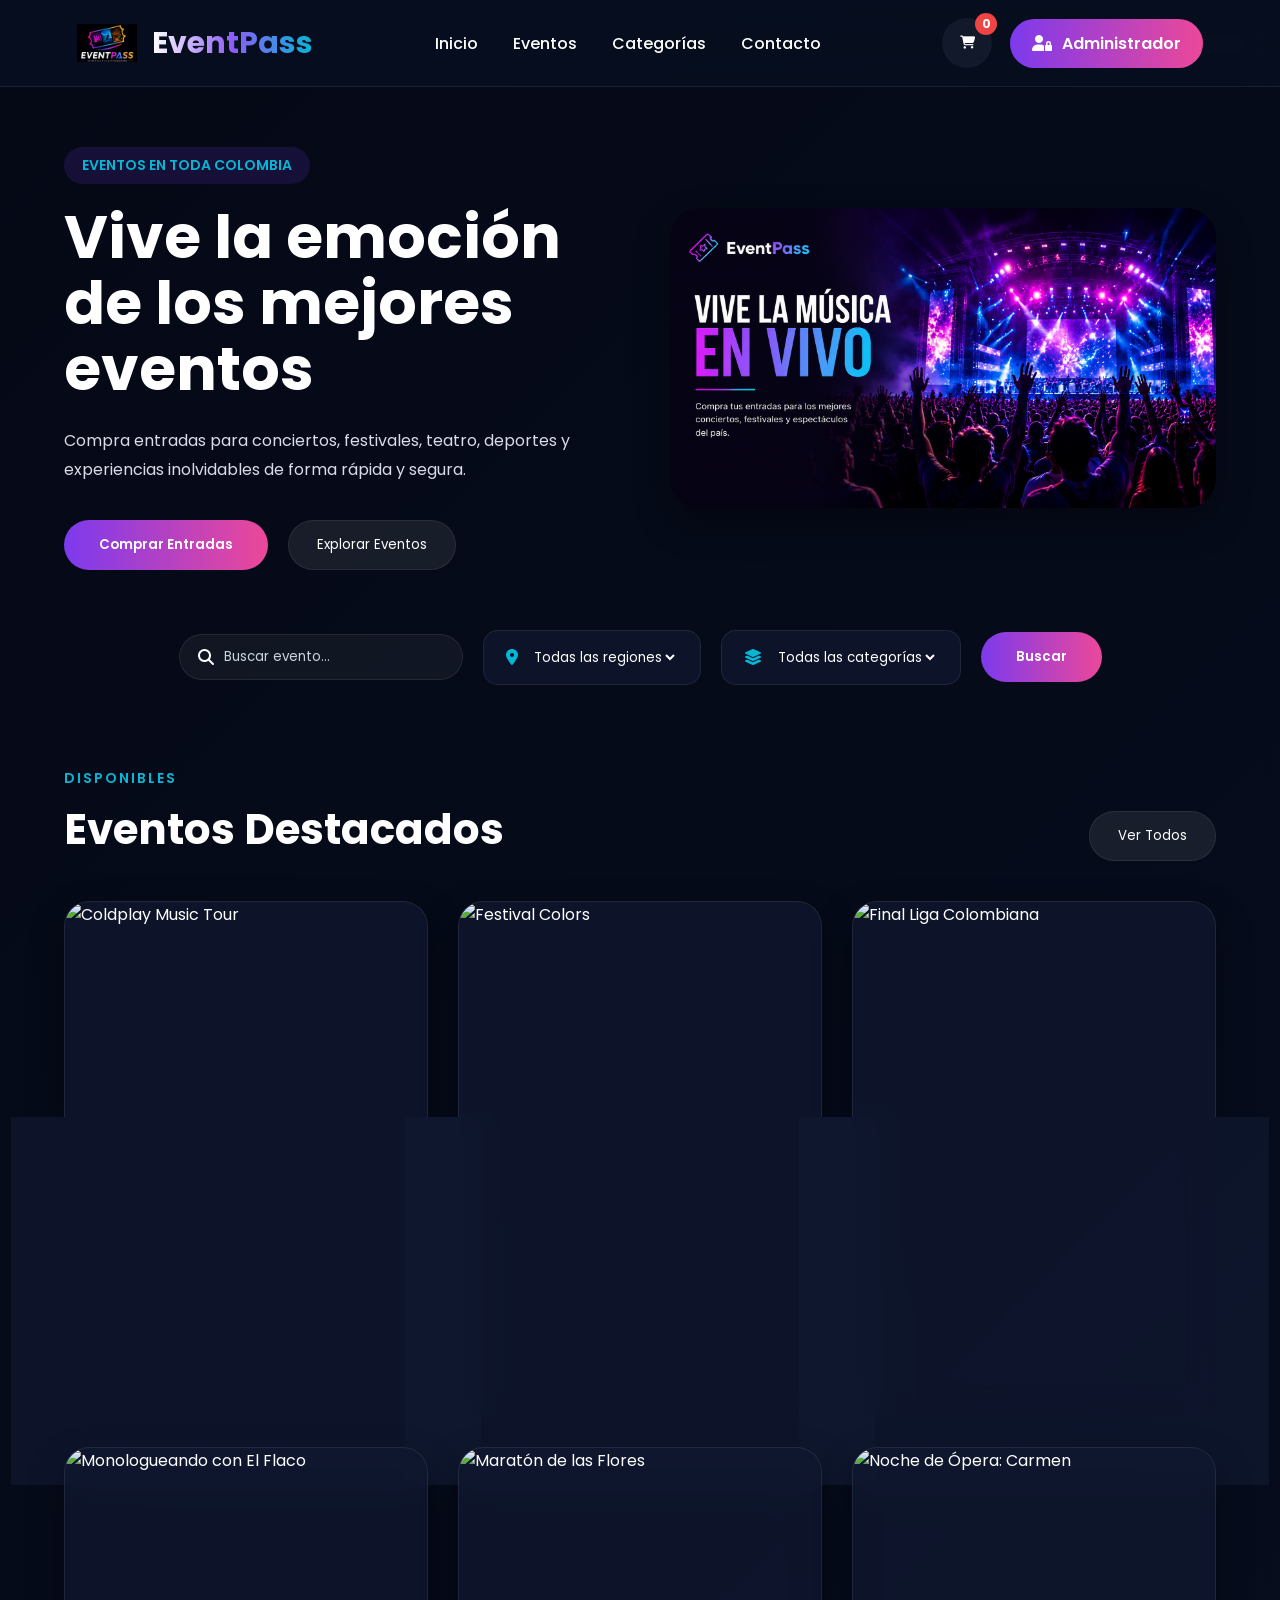
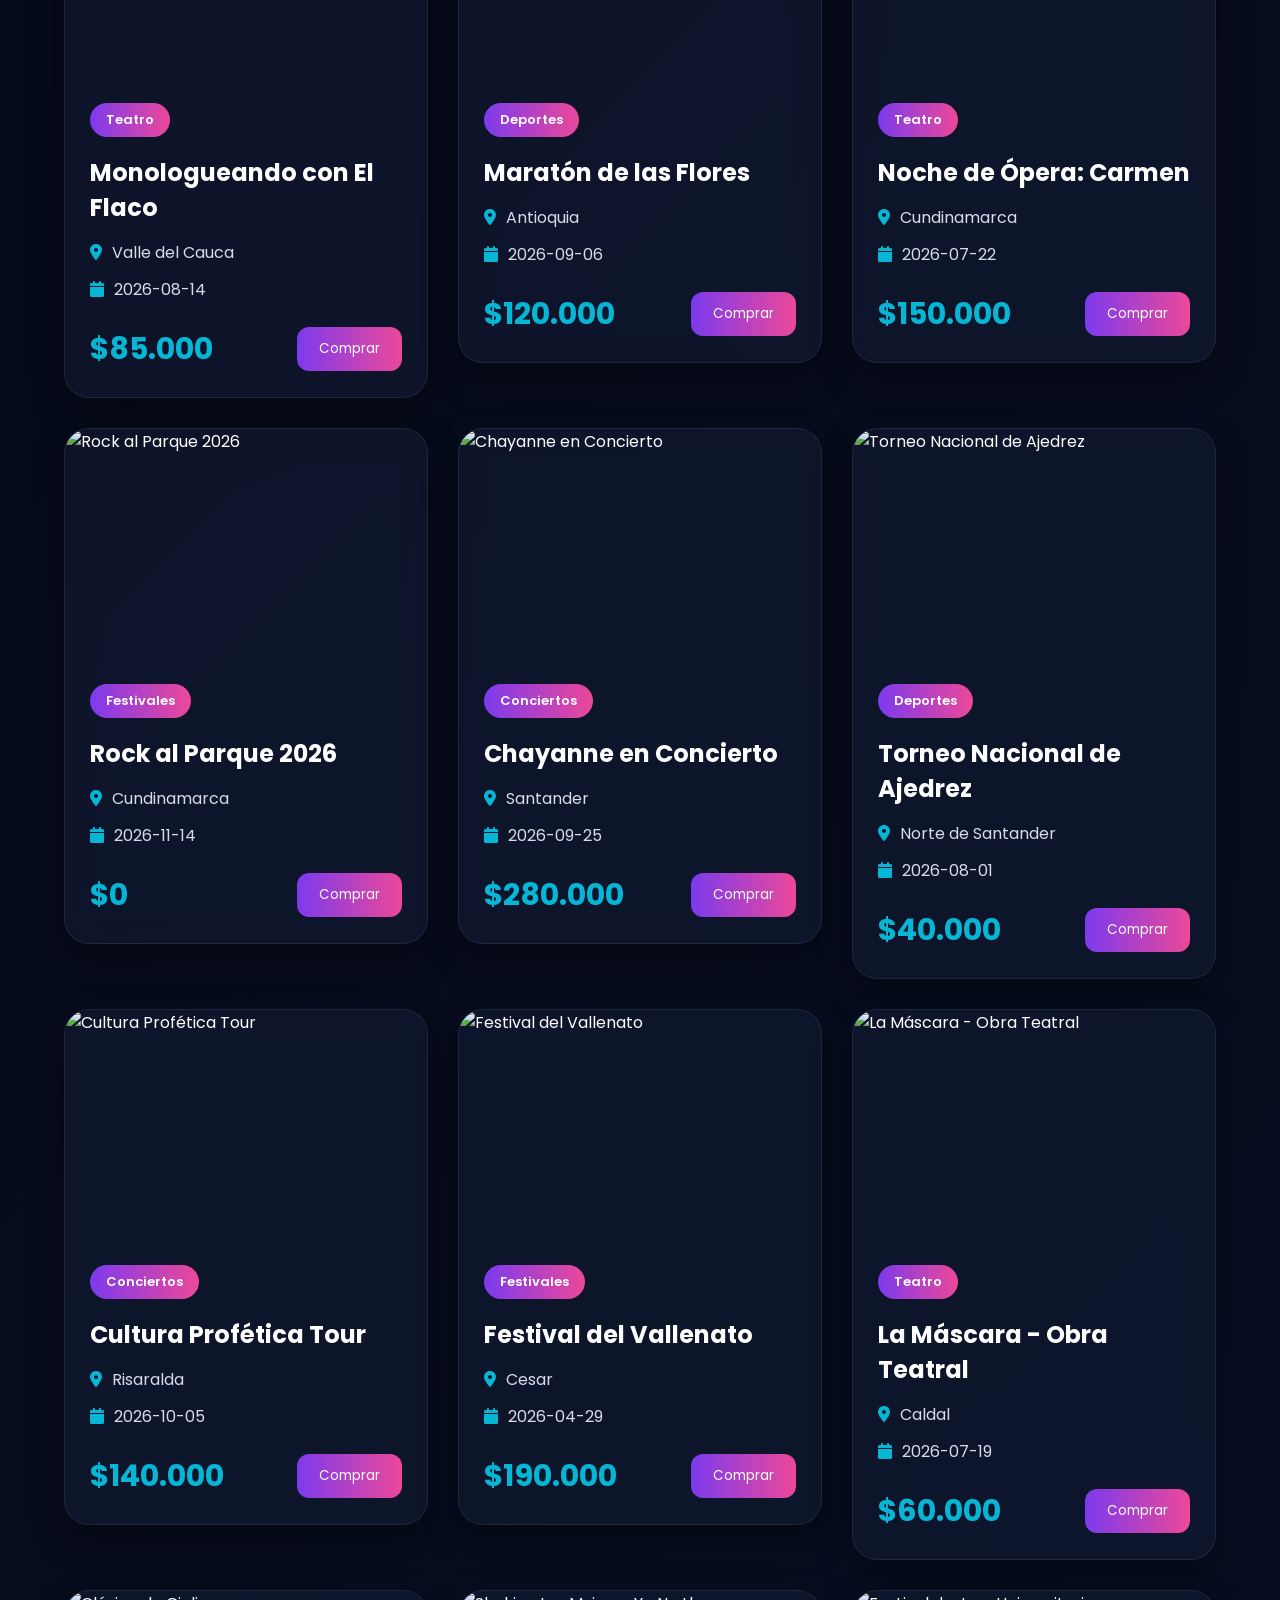
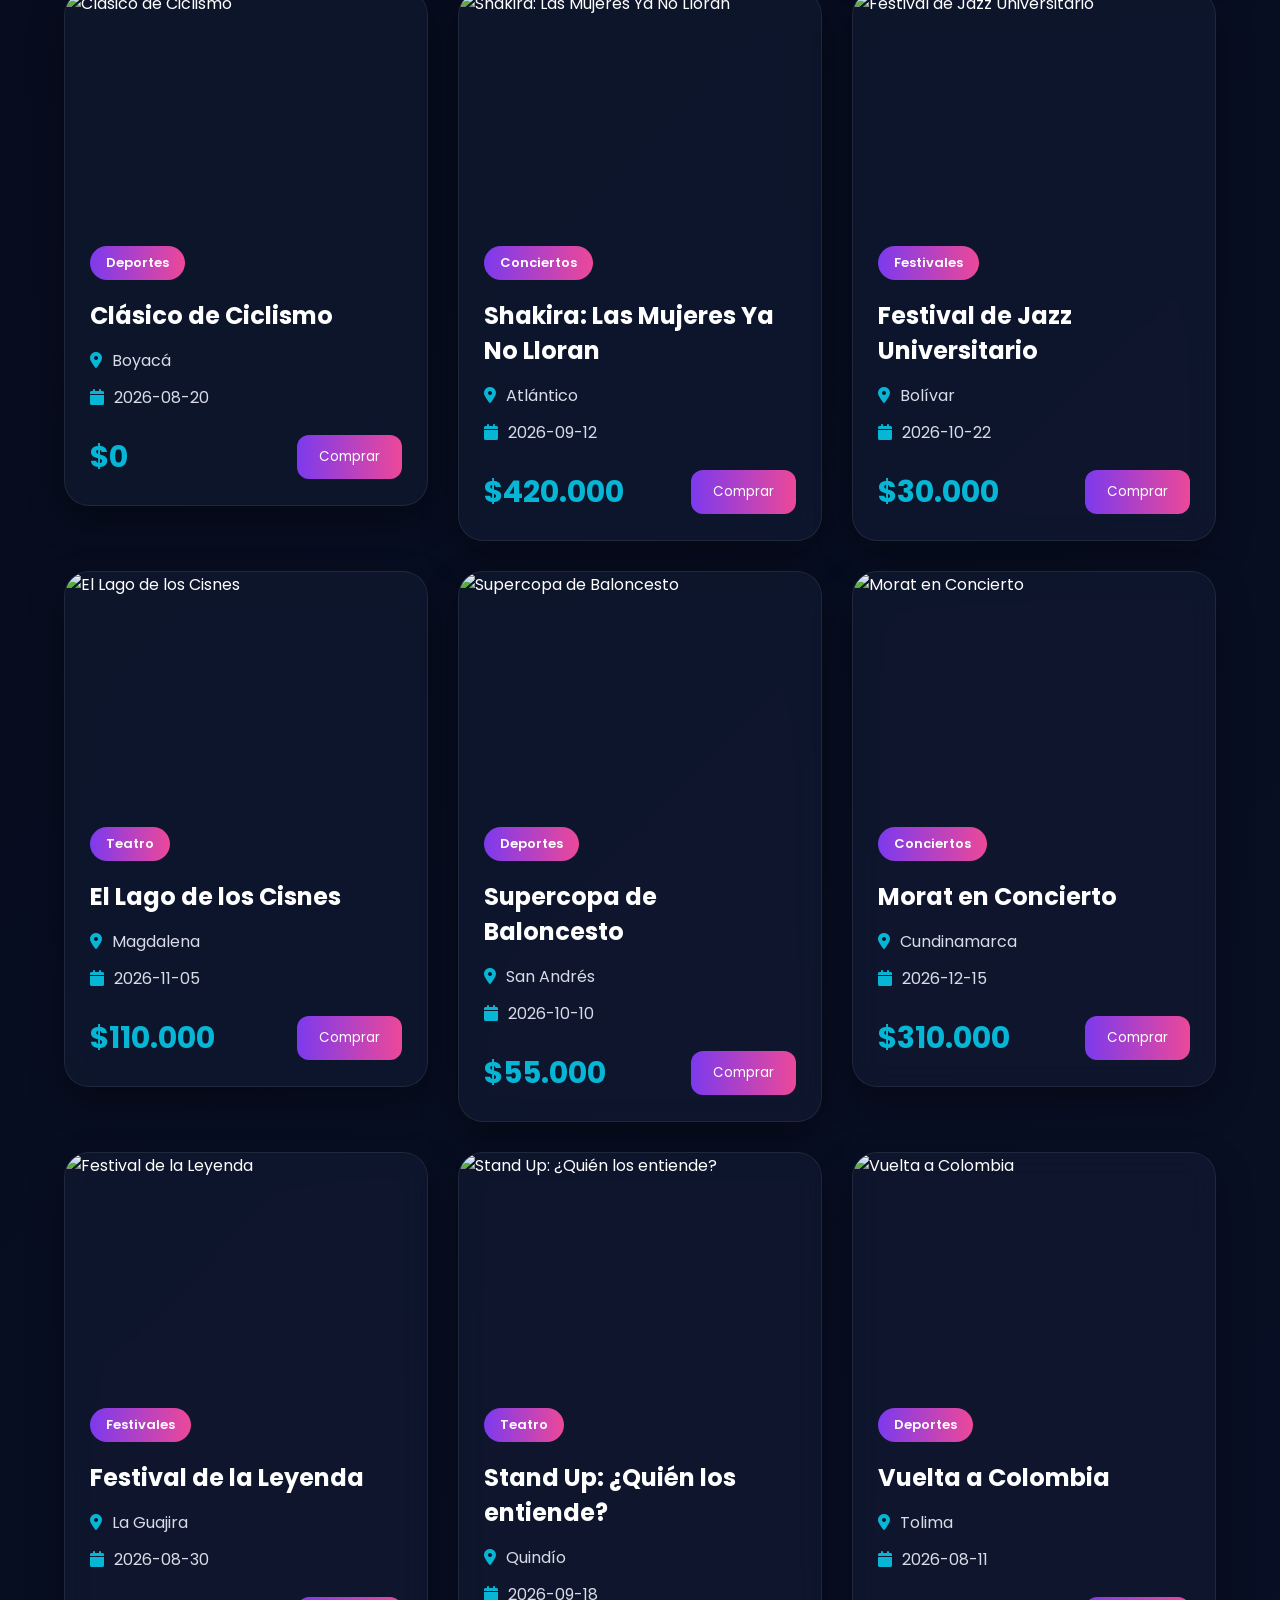
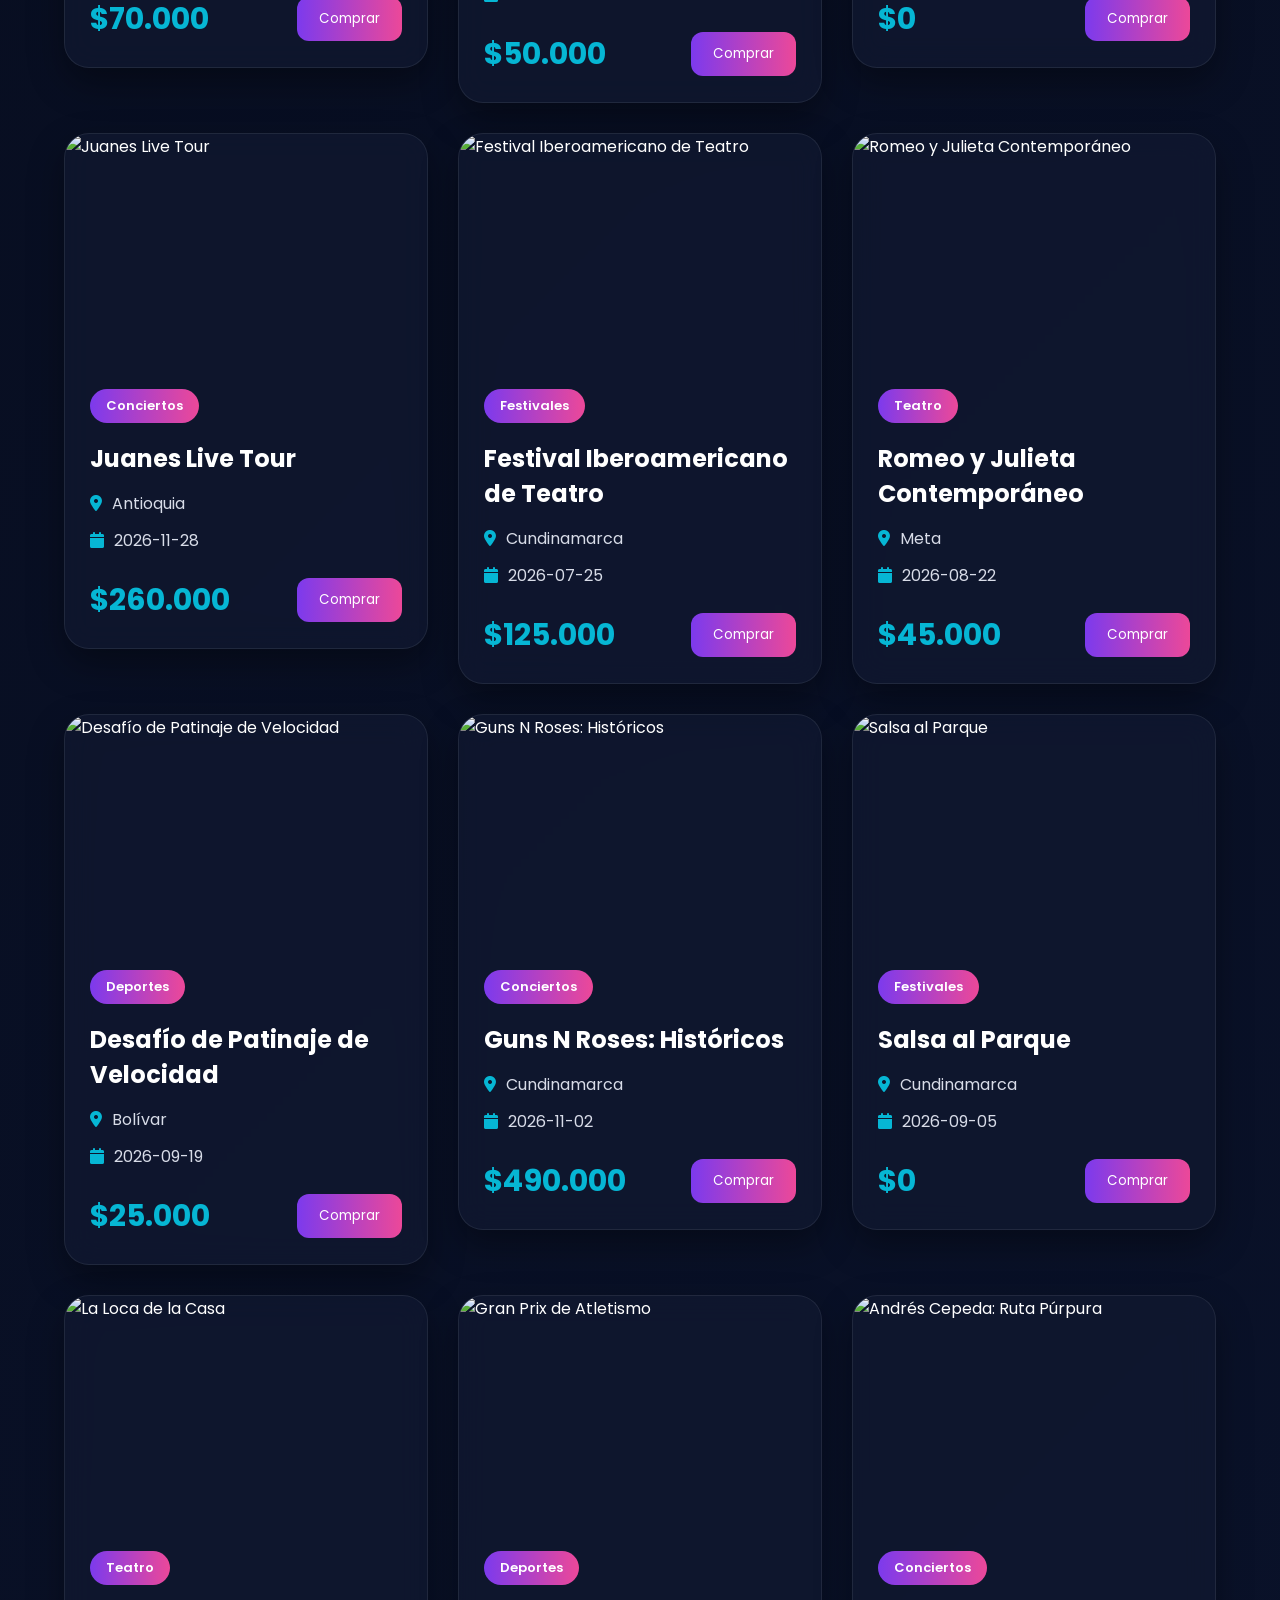
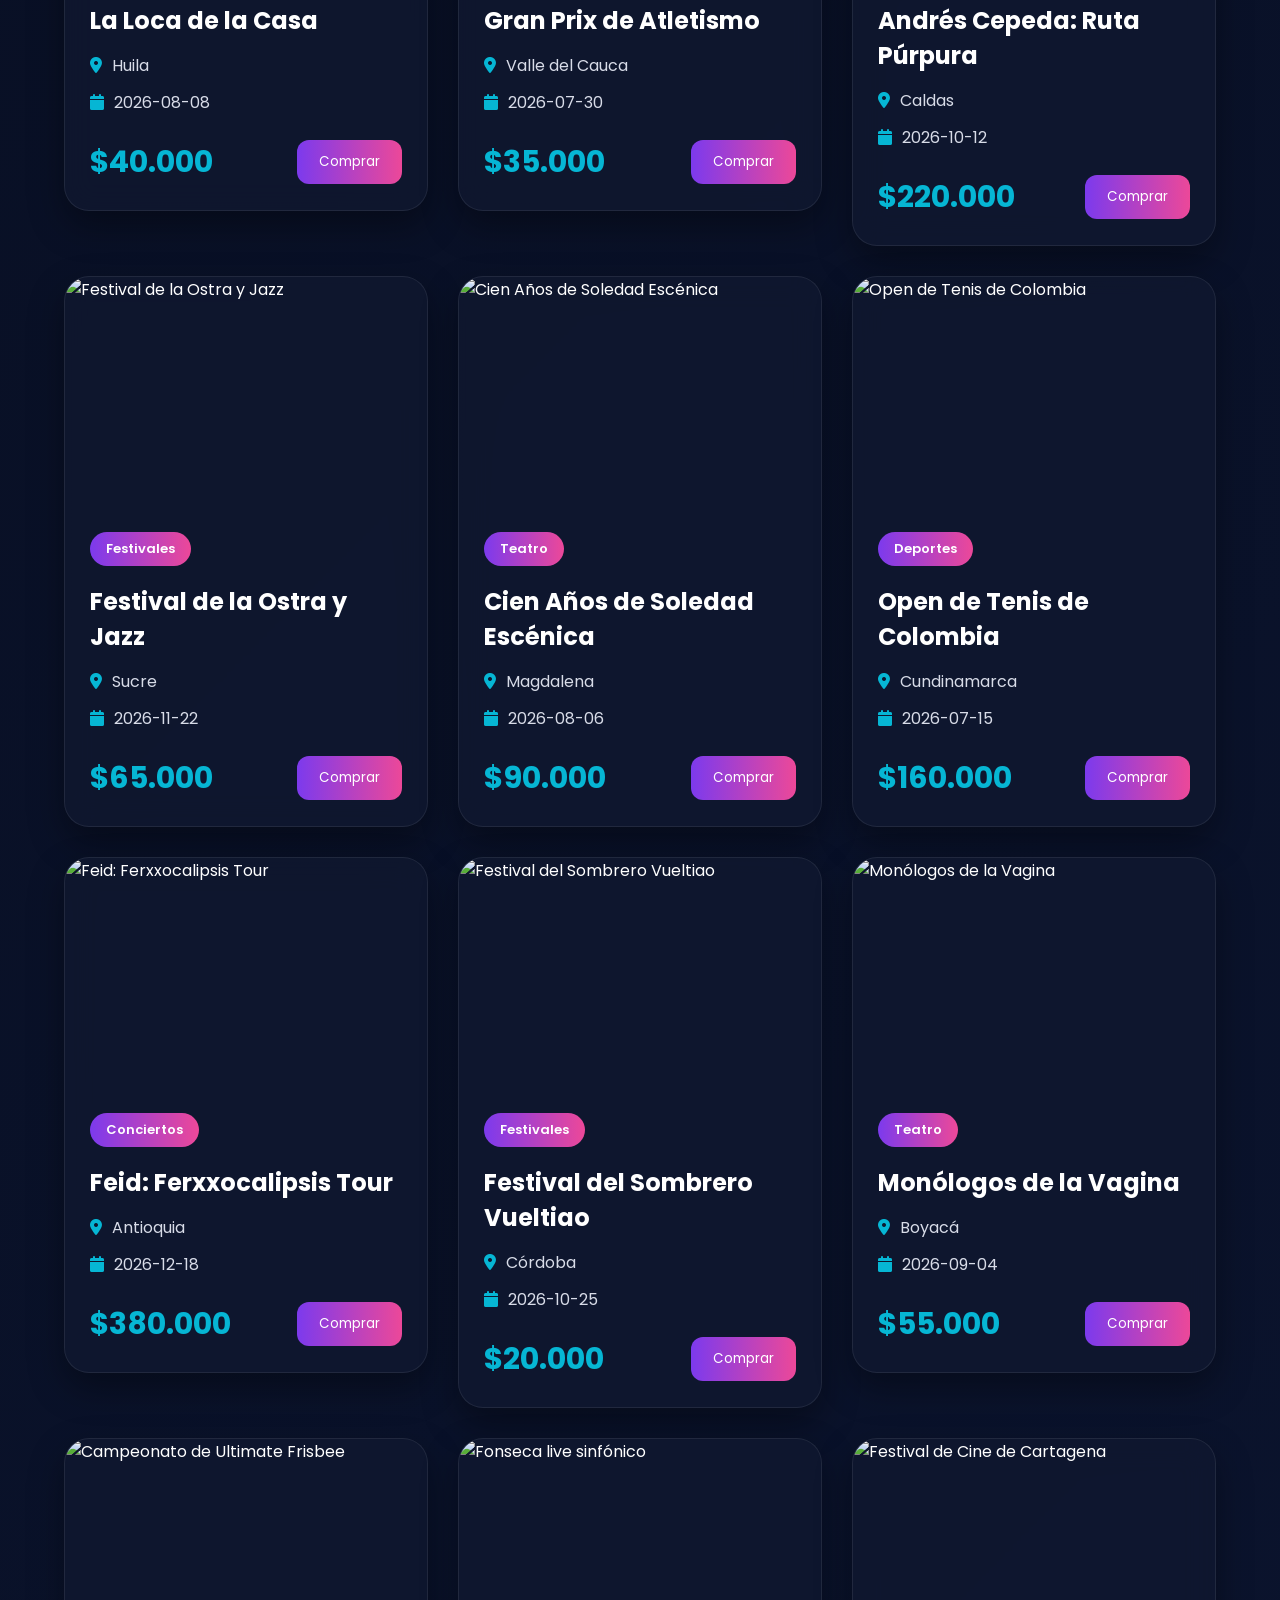
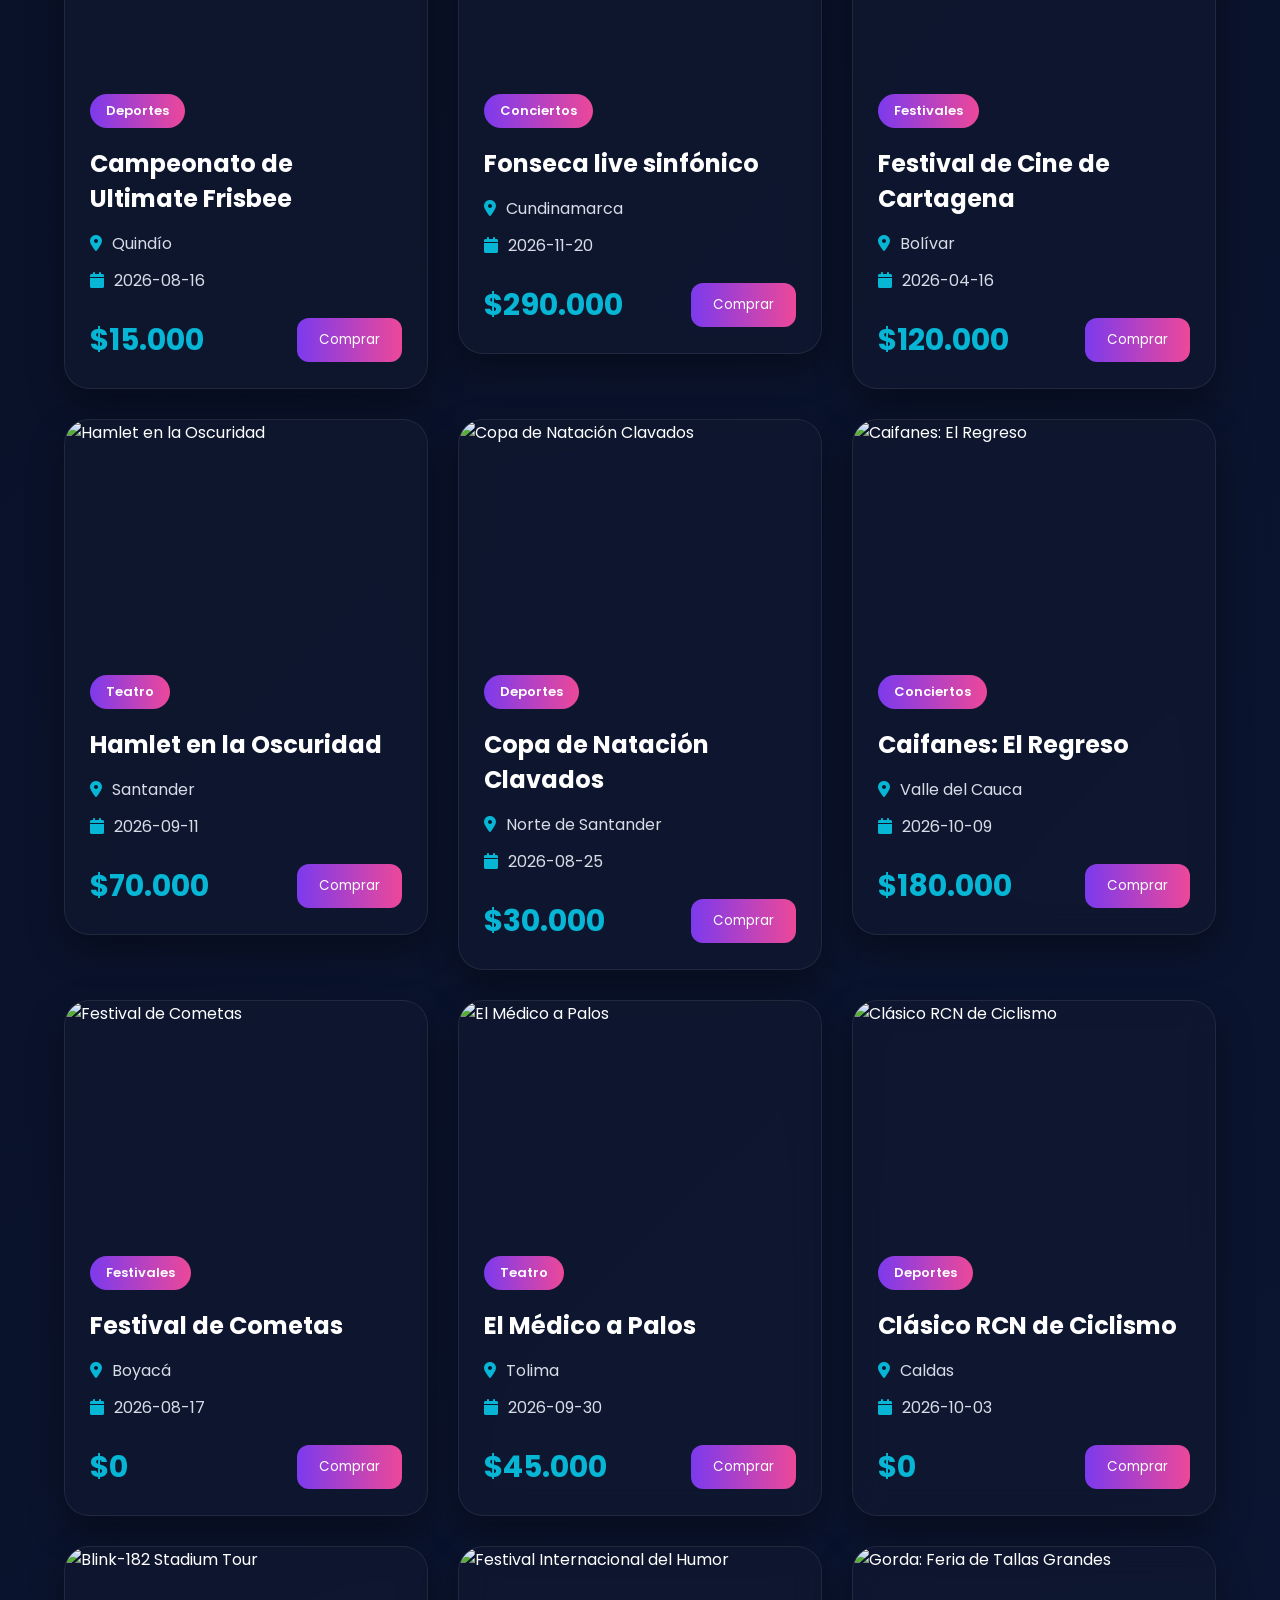
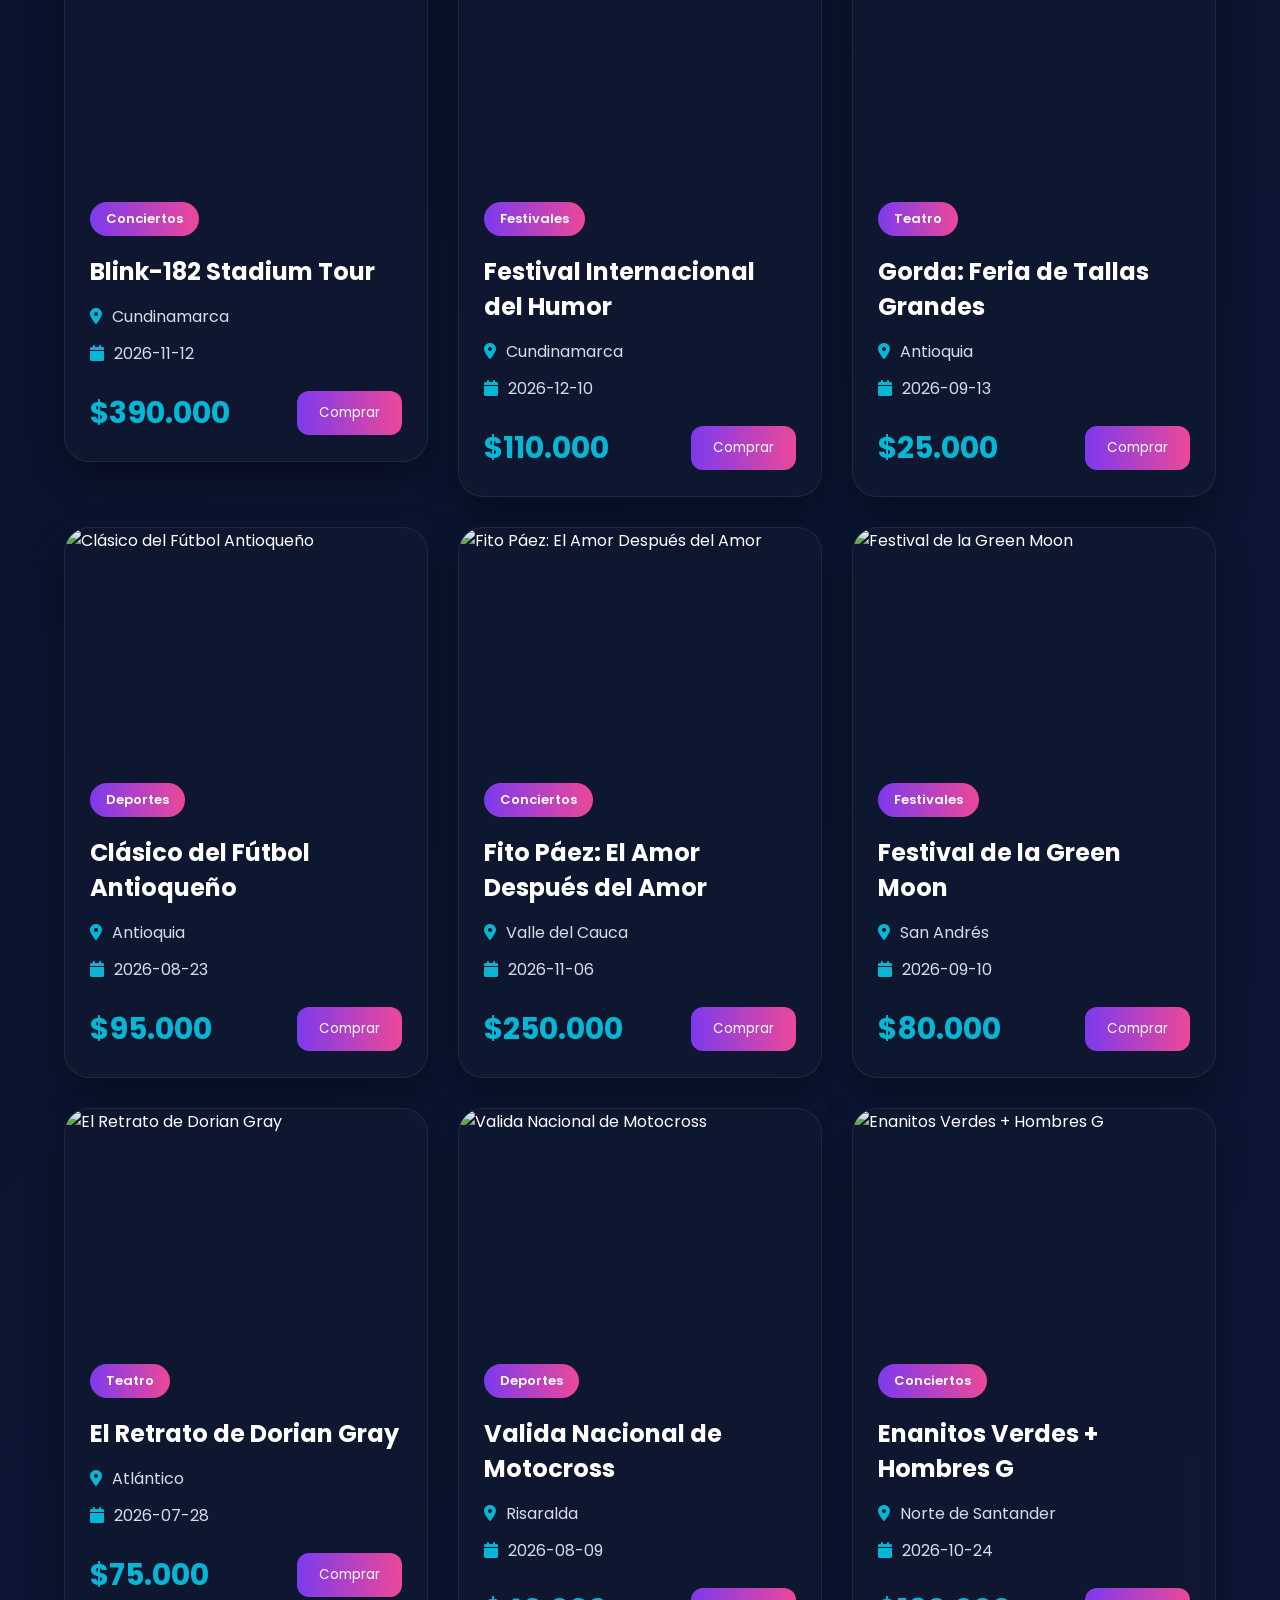
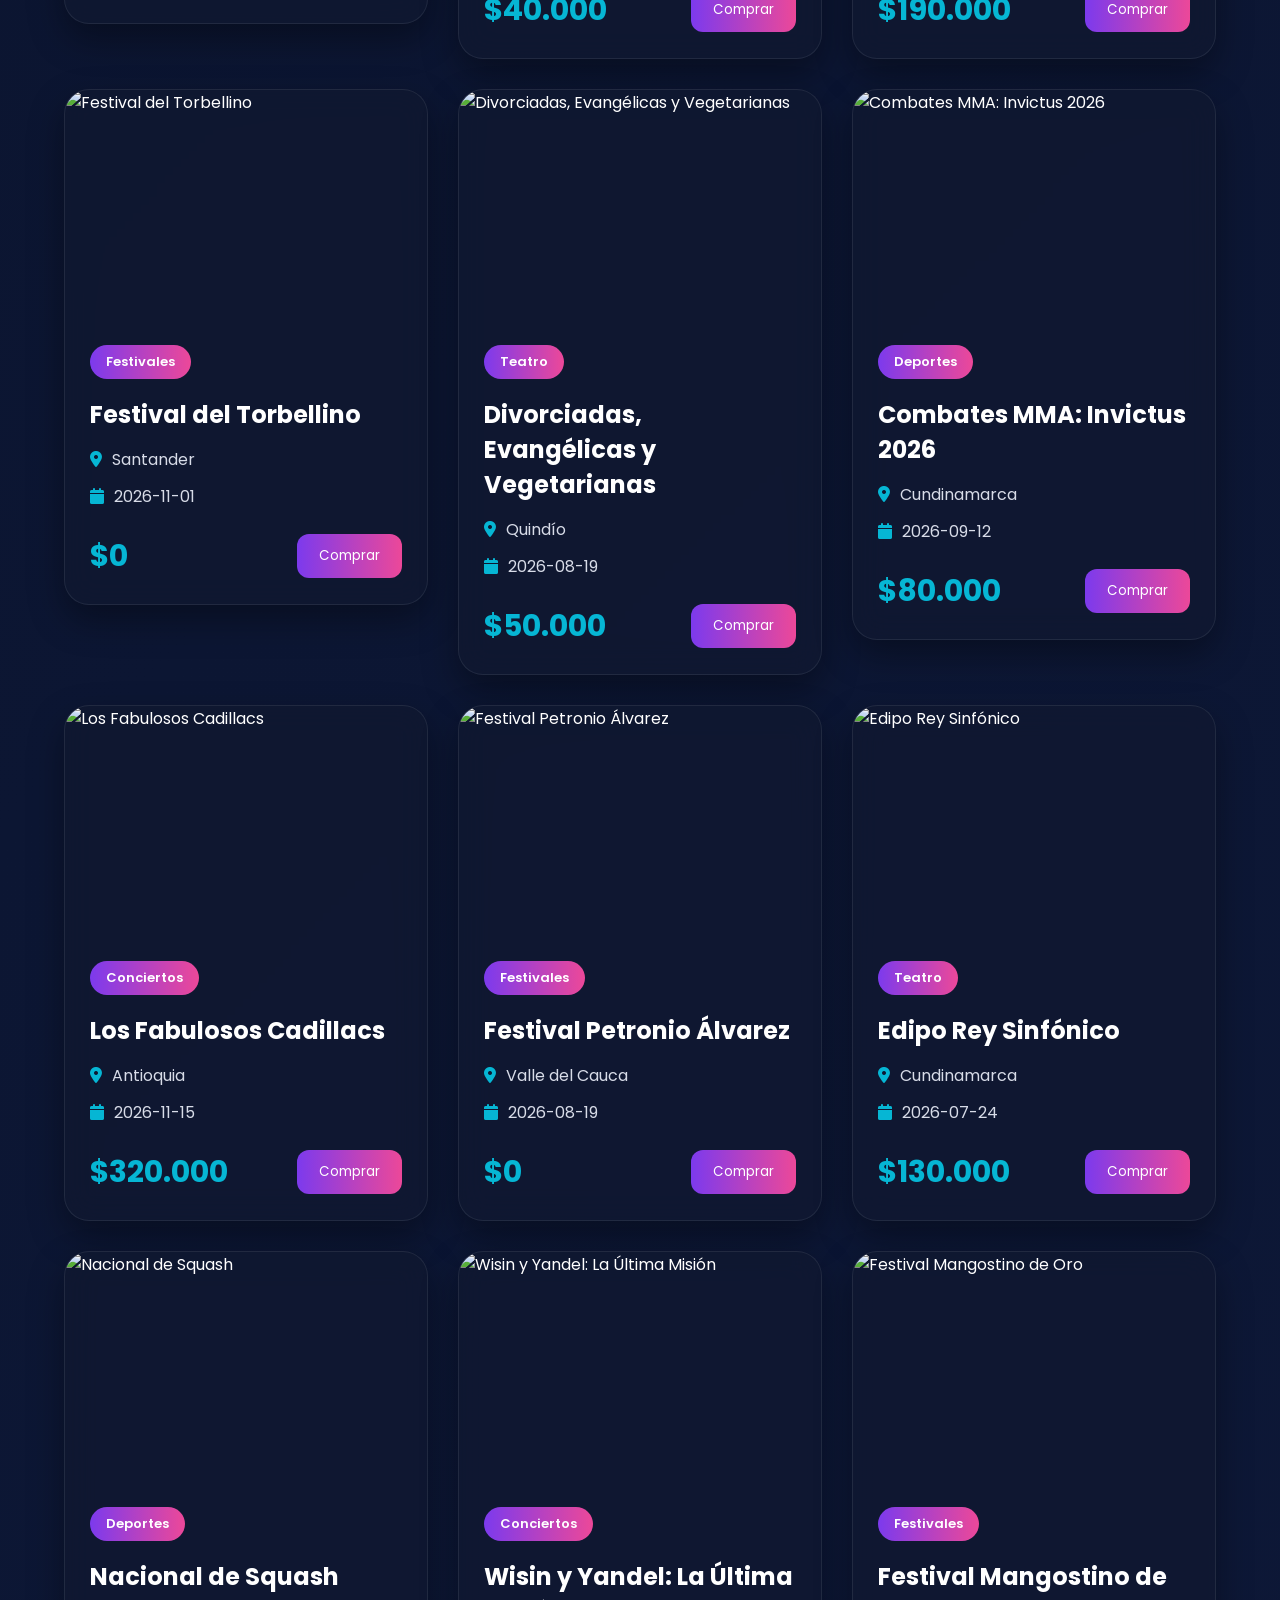
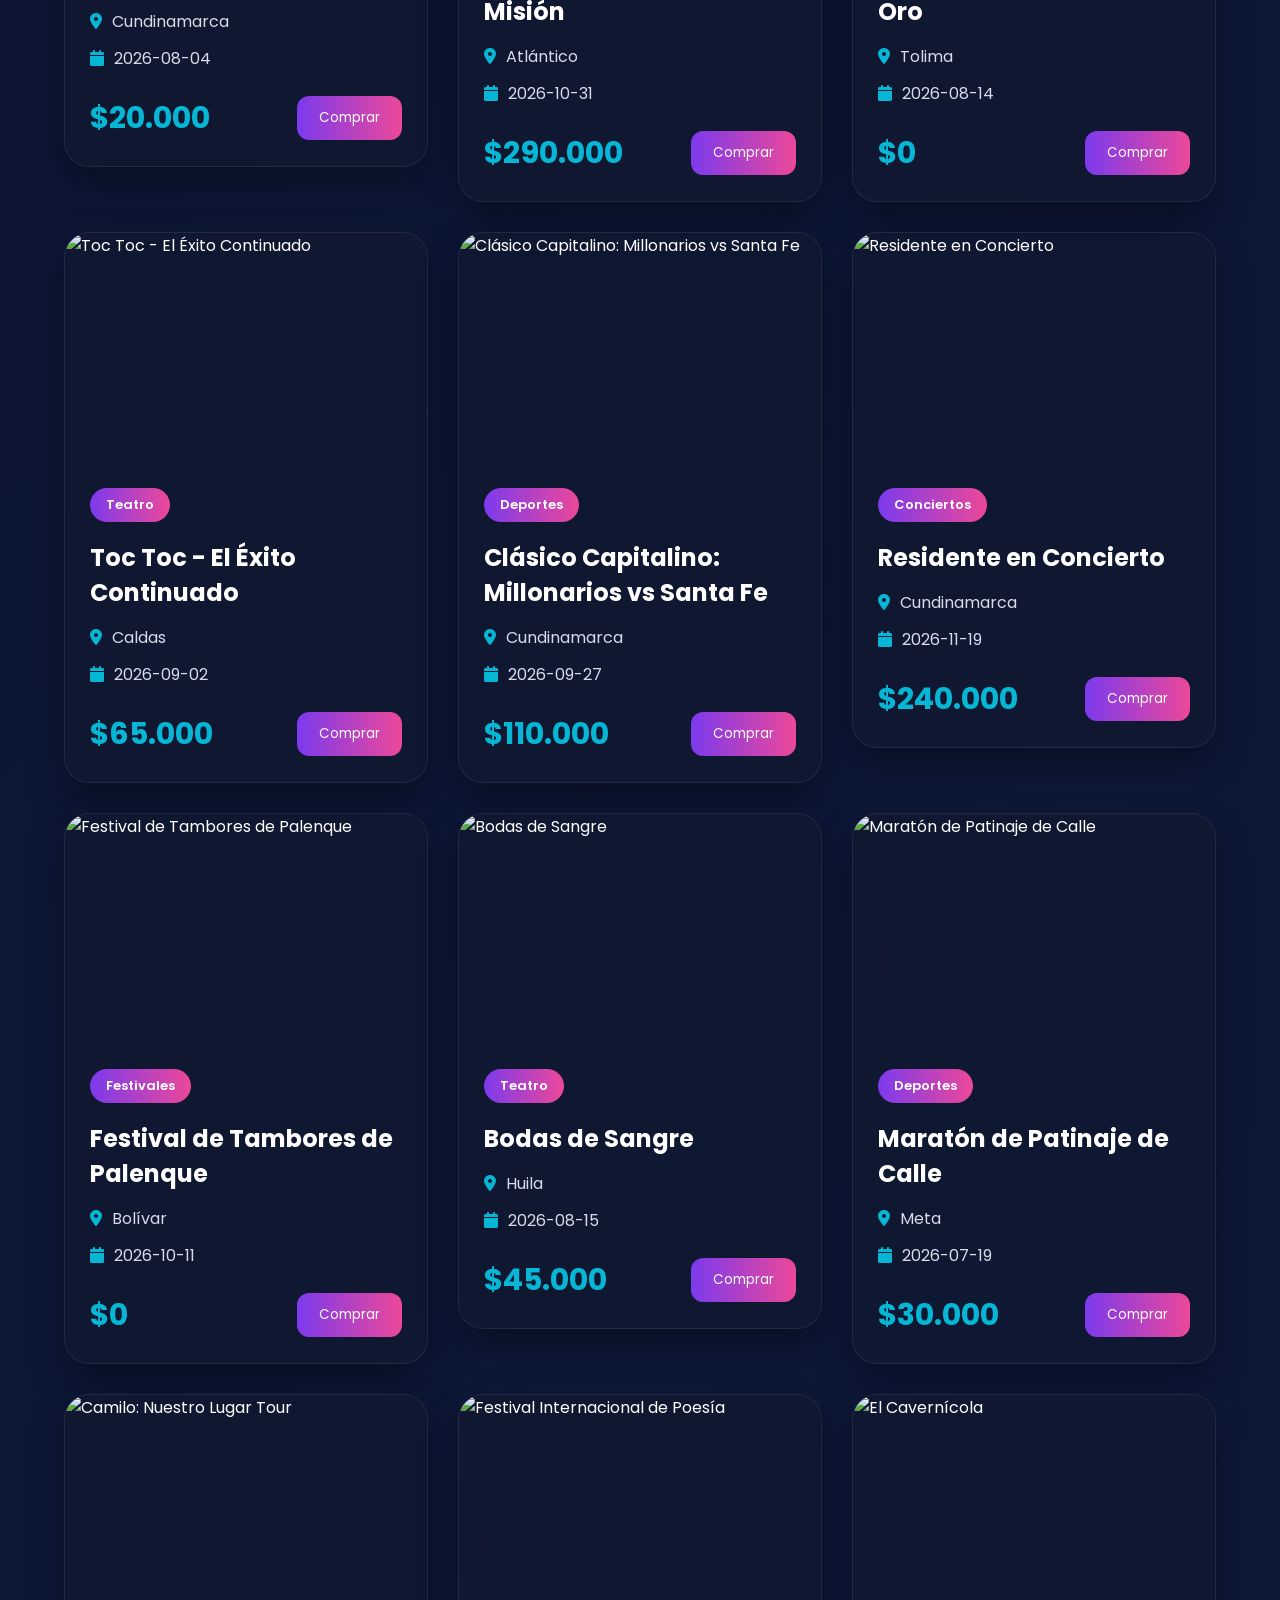
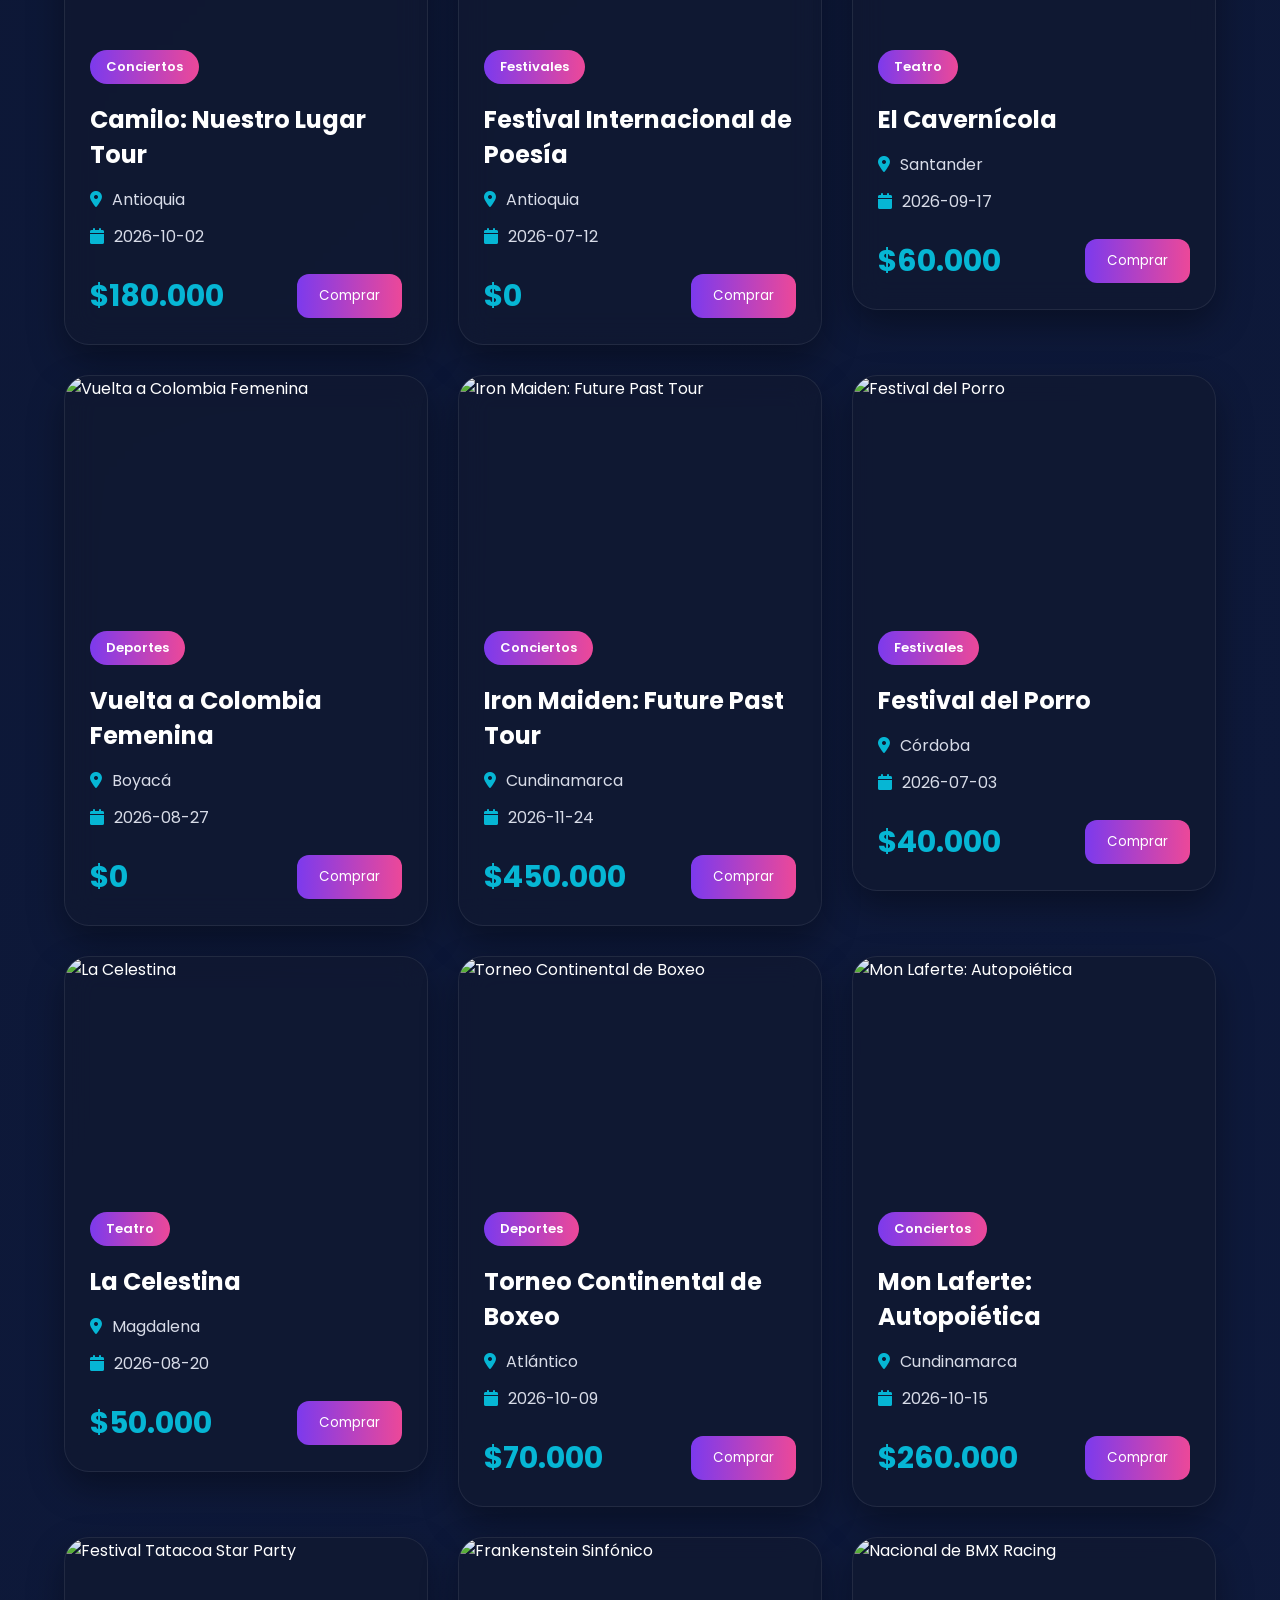
==== index.html @ c1fd0d5e "js casi toso" ====
<!DOCTYPE html>
<html lang="es">

<head>

    <meta charset="UTF-8">

    <meta name="viewport" content="width=device-width, initial-scale=1.0">

    <title>EventPass | Compra tus entradas</title>

    <link rel="stylesheet" href="css/styles.css">
    <link rel="stylesheet" href="css/responsive.css">

    <link rel="preconnect" href="https://fonts.googleapis.com">

    <link rel="preconnect" href="https://fonts.gstatic.com" crossorigin>

    <link href="https://fonts.googleapis.com/css2?family=Poppins:wght@300;400;500;600;700;800&display=swap"
        rel="stylesheet">

    <link rel="stylesheet" href="https://cdnjs.cloudflare.com/ajax/libs/font-awesome/6.6.0/css/all.min.css">

</head>

<body>

    <!--================ HEADER ================-->

    <header class="header">

        <div class="logo">

            <img src="assets/img/logol.png" alt="EventPass">

            <h2>EventPass</h2>

        </div>

        <nav class="menu">

            <a href="#">Inicio</a>

            <a href="#eventos">Eventos</a>

            <a href="#categorias">Categorías</a>

            <a href="#contacto">Contacto</a>

        </nav>

        <div class="acciones">

            <button class="btnCarrito" id="abrirCarrito">

                <i class="fa-solid fa-cart-shopping"></i>

                <span id="contadorCarrito">

                    0

                </span>

            </button>

            <a href="html/iniciar.html" class="btnLogin">

                <i class="fa-solid fa-user-lock"></i>

                Administrador

            </a>

        </div>

    </header>

    <!--================ HERO ================-->

    <section class="hero">

        <div class="heroContenido">

            <span class="etiqueta">

                EVENTOS EN TODA COLOMBIA

            </span>

            <h1>

                Vive la emoción de los mejores eventos

            </h1>

            <p>

                Compra entradas para conciertos,
                festivales, teatro, deportes y experiencias
                inolvidables de forma rápida y segura.

            </p>

            <div class="heroBotones">

                <button class="btnPrincipal">

                    Comprar Entradas

                </button>

                <button class="btnSecundario">

                    Explorar Eventos

                </button>

            </div>

        </div>

        <div class="heroImagen">

            <img src="assets/img/banner.png" alt="Banner">

        </div>

    </section>


    <!--================ CATEGORÍAS ================-->

    <section class="filtros">

        <!-- Buscador -->

        <div class="buscador">

            <i class="fa-solid fa-magnifying-glass"></i>

            <input type="text" id="buscarEvento" placeholder="Buscar evento...">

        </div>

        <!-- Ciudad -->

        <div class="filtro">

            <i class="fa-solid fa-location-dot"></i>

            <select id="filtroCiudad">

                <option value="">Todas las ciudades</option>

                
            </select>

        </div>

        <!-- Categoría -->

        <div class="filtro">

            <i class="fa-solid fa-layer-group"></i>

            <select id="filtroCategoria">

                <option value="">Todas las categorías</option>

                <option>Conciertos</option>

                <option>Festivales</option>

                <option>Teatro</option>

                <option>Deportes</option>

            </select>

        </div>

        <!-- Botón -->

        <button class="btnPrincipal">

            Buscar

        </button>

    </section>

    <!--================ EVENTOS ================-->

    <section class="seccion" id="eventos">

        <div class="tituloSeccion">

            <div>

                <span>

                    DISPONIBLES

                </span>

                <h2>

                    Eventos Destacados

                </h2>

            </div>

            <button class="btnSecundario">

                Ver Todos

            </button>

        </div>

        <div class="gridEventos" id="contenedorEventos">

           
        </div>

    </section>

    <!--================ BANNER PROMOCIONAL ================-->

    <section class="promo">

        <div class="promoContenido">

            <span>

                EVENTO DESTACADO

            </span>

            <h2>

                Festival Internacional de Música 2026

            </h2>

            <p>

                Vive una experiencia única con artistas nacionales e internacionales.
                Compra ahora y aprovecha los mejores precios.

            </p>

            <button class="btnPrincipal">

                Comprar Ahora

            </button>

        </div>

        <div class="promoImagen">

            <img src="assets/img/promo.png" alt="Festival">

        </div>

    </section>



    <section class="seccion" id="categorias">

        <div class="tituloSeccion">

            <span>

                EXPLORA

            </span>

            <h2>

                Categorías Populares

            </h2>

            <p>

                Encuentra el evento perfecto para ti.

            </p>

        </div>

        <div class="categorias">

            <article class="categoria">

                <i class="fa-solid fa-music"></i>

                <h3>Conciertos</h3>



            </article>

            <article class="categoria">

                <i class="fa-solid fa-futbol"></i>

                <h3>Deportes</h3>



            </article>


            <article class="categoria">

                <i class="fa-solid fa-champagne-glasses"></i>

                <h3>Festivales</h3>



            </article>

        </div>

    </section>



    <!--================ CARRITO DE COMPRAS ================-->

    <div class="modal oculto" id="modalCarrito">

        <div class="modalContenido carrito">

            <div class="modalHeader">

                <h2>

                    <i class="fa-solid fa-cart-shopping"></i>

                    Carrito de Compras

                </h2>

                <button id="cerrarCarrito">

                    <i class="fa-solid fa-xmark"></i>

                </button>

            </div>

            <div id="listaCarrito">

                <!-- Los productos se agregarán desde JavaScript -->

            </div>

            <div class="totalCompra">

                <h3>

                    Total:

                </h3>

                <h2 id="totalCompra">

                    $0

                </h2>

            </div>

            <button class="btnPrincipal" id="btnComprar">

                Continuar Compra

            </button>

        </div>

    </div>

    <!--================ FORMULARIO COMPRA ================-->

    <div class="modal oculto" id="modalCompra">

        <div class="modalContenido">

            <div class="modalHeader">

                <h2>

                    Finalizar Compra

                </h2>

                <button id="cerrarCompra">

                    <i class="fa-solid fa-xmark"></i>

                </button>

            </div>

            <form id="formCompra">

                <input type="text" id="identificacion" placeholder="Número de identificación" required>

                <input type="text" id="nombreCliente" placeholder="Nombre completo" required>

                <input type="text" id="direccion" placeholder="Dirección" required>

                <input type="tel" id="telefono" placeholder="Teléfono" required>

                <input type="email" id="correo" placeholder="Correo electrónico" required>

                <button type="submit" class="btnPrincipal">

                    Confirmar Compra

                </button>

            </form>

        </div>

    </div>

    <!--================ BENEFICIOS ================-->

    <section class="beneficios">

        <article>

            <i class="fa-solid fa-ticket"></i>

            <h3>

                Entradas Digitales

            </h3>

            <p>

                Accede a tus boletas desde cualquier dispositivo.

            </p>

        </article>

        <article>

            <i class="fa-solid fa-shield-halved"></i>

            <h3>

                Compra Segura

            </h3>

            <p>

                Tus datos y pagos están protegidos.

            </p>

        </article>

        <article>

            <i class="fa-solid fa-headset"></i>

            <h3>

                Soporte 24/7

            </h3>

            <p>

                Siempre estaremos disponibles para ayudarte.

            </p>

        </article>

        <article>

            <i class="fa-solid fa-bolt"></i>

            <h3>

                Compra Rápida

            </h3>

            <p>

                Obtén tus entradas en pocos minutos.

            </p>

        </article>

    </section>

    <!--================ NEWSLETTER ================-->

    <section class="newsletter">

        <h2>

            Mantente informado

        </h2>

        <p>

            Recibe promociones, descuentos y conoce primero los nuevos eventos.

        </p>

        <div class="suscripcion">

            <input type="email" placeholder="Ingresa tu correo electrónico">

            <button>

                Suscribirme

            </button>

        </div>

    </section>

    <!--================ FOOTER ================-->

    <footer class="footer" id="contacto">

        <div class="footerLogo">

            <img src="assets/img/logol.png" alt="EventPass">

            <h3>

                EventPass

            </h3>

            <p>

                Compra entradas para los mejores eventos de Colombia de forma rápida y segura.

            </p>

        </div>

        <div>

            <h4>

                Navegación

            </h4>

            <a href="#">Inicio</a>

            <a href="#categorias">Categorías</a>

            <a href="#eventos">Eventos</a>

            <a href="#contacto">Contacto</a>

        </div>

        <div>

            <h4>

                Ciudades

            </h4>

            <p>Bogotá</p>

            <p>Medellín</p>

            <p>Barranquilla</p>

            <p>Bucaramanga</p>

        </div>

        <div>

            <h4>

                Síguenos

            </h4>

            <div class="redes">

                <a href="#">

                    <i class="fab fa-facebook-f"></i>

                </a>

                <a href="#">

                    <i class="fab fa-instagram"></i>

                </a>

                <a href="#">

                    <i class="fab fa-x-twitter"></i>

                </a>

                <a href="#">

                    <i class="fab fa-youtube"></i>

                </a>

            </div>

        </div>

    </footer>

    <div class="copyright">

        <p>

            © 2026 EventPass. Todos los derechos reservados.

        </p>

    </div>

    <!--================ JAVASCRIPT ================-->

    <!--================ JAVASCRIPT ================-->
    <script type="module" src="js/components.js"></script>
    <script type="module" src="js/main.js"></script>

</body>

</html>
---- css/styles.css ----
/*==================================================
                    VARIABLES
==================================================*/

:root {

    --bg: #071120;
    --bg-dark: #0B1629;
    --card: rgba(16, 24, 48, .75);
    --border: rgba(255, 255, 255, .08);

    --primary: #7C3AED;
    --secondary: #EC4899;
    --cyan: #06B6D4;

    --white: #FFFFFF;
    --text: #D8DCE8;
    --gray: #9CA3AF;

    --radius: 20px;

    --shadow: 0 15px 35px rgba(0, 0, 0, .35);

}

/*==================================================
                    RESET
==================================================*/

* {
    margin: 0;
    padding: 0;
    box-sizing: border-box;
}

html {
    scroll-behavior: smooth;
}

body {

    font-family: 'Poppins', sans-serif;
    background: linear-gradient(135deg, #050916, #0C1633, #111E46);
    color: var(--white);
    min-height: 100vh;

}

img {
    max-width: 100%;
    display: block;
}

a {
    text-decoration: none;
    color: white;
}

ul {
    list-style: none;
}

button {
    cursor: pointer;
    border: none;
    font-family: inherit;
}

input,
textarea,
select {
    font-family: inherit;
}

/*==================================================
                SCROLL
==================================================*/

::-webkit-scrollbar {
    width: 10px;
}

::-webkit-scrollbar-track {
    background: #091323;
}

::-webkit-scrollbar-thumb {
    background: var(--primary);
    border-radius: 20px;
}

/*==================================================
                    HEADER
==================================================*/

.header {

    position: sticky;
    top: 0;
    z-index: 999;
    display: flex;
    justify-content: space-between;
    align-items: center;

    padding: 18px 6%;

    background: rgba(7, 16, 33, .80);

    backdrop-filter: blur(18px);

    border-bottom: 1px solid var(--border);

}

.logo {

    display: flex;
    align-items: center;
    gap: 15px;

}

.logo img {

    width: 60px;

}

.logo h2 {

    font-size: 30px;

    background: linear-gradient(90deg, #fff, #8B5CF6, #06B6D4);

    -webkit-background-clip: text;

    color: transparent;

}

/*==================================================
                    MENU
==================================================*/

.menu {

    display: flex;
    gap: 35px;

}

.menu a {

    font-weight: 500;

    position: relative;

    transition: .3s;

}

.menu a:hover {

    color: var(--primary);

}

.menu a::after {

    content: "";

    position: absolute;

    left: 0;

    bottom: -8px;

    width: 0;

    height: 3px;

    background: var(--primary);

    transition: .3s;

}

.menu a:hover::after {

    width: 100%;

}

/*==================================================
                ACCIONES
==================================================*/

.acciones {

    display: flex;

    align-items: center;

    gap: 18px;

}

.buscador {

    display: flex;

    align-items: center;

    gap: 10px;

    padding: 12px 18px;

    background: rgba(255, 255, 255, .05);

    border: 1px solid rgba(255, 255, 255, .08);

    border-radius: 35px;

}

.buscador input {

    width: 220px;

    border: none;

    outline: none;

    background: transparent;

    color: white;

}

.buscador input::placeholder {

    color: #CBD5E1;

}

.btnCarrito {

    width: 50px;

    height: 50px;

    border-radius: 50%;

    position: relative;

    color: white;

    background: rgba(255, 255, 255, .05);

    transition: .3s;

}

.btnCarrito:hover {

    background: var(--primary);

}

#contadorCarrito {

    position: absolute;

    top: -5px;

    right: -5px;

    width: 22px;

    height: 22px;

    border-radius: 50%;

    background: #EF4444;

    display: flex;

    justify-content: center;

    align-items: center;

    font-size: 12px;

    font-weight: 700;

}

.btnLogin {

    display: flex;

    align-items: center;

    gap: 10px;

    padding: 12px 22px;

    border-radius: 35px;

    background: linear-gradient(90deg, var(--primary), var(--secondary));

    font-weight: 600;

    transition: .3s;

}

.btnLogin:hover {

    transform: translateY(-3px);

}

/*==================================================
                    BOTONES
==================================================*/

.btnPrincipal {

    padding: 15px 35px;

    border-radius: 40px;

    background: linear-gradient(90deg, var(--primary), var(--secondary));

    color: white;

    font-weight: 600;

    transition: .3s;

}

.btnPrincipal:hover {

    transform: translateY(-5px);

    box-shadow: 0 10px 30px rgba(124, 58, 237, .4);

}

.btnSecundario {

    padding: 14px 28px;

    border-radius: 40px;

    color: white;

    background: rgba(255, 255, 255, .08);

    border: 1px solid rgba(255, 255, 255, .08);

    transition: .3s;

}

.btnSecundario:hover {

    background: var(--primary);

}

/*==================================================
                    HERO
==================================================*/

.hero {

    width: 90%;

    margin: 60px auto;

    display: grid;

    grid-template-columns: repeat(2, 1fr);

    gap: 60px;

    align-items: center;

}

.heroContenido span {

    display: inline-block;

    padding: 8px 18px;

    margin-bottom: 20px;

    border-radius: 30px;

    background: rgba(124, 58, 237, .15);

    color: var(--cyan);

    font-size: 14px;

    font-weight: 600;

}

.heroContenido h1 {

    font-size: 60px;

    line-height: 1.1;

    margin-bottom: 25px;

}

.heroContenido p {

    color: var(--text);

    line-height: 1.8;

    margin-bottom: 35px;

}

.heroBotones {

    display: flex;

    gap: 20px;

    flex-wrap: wrap;

}

.heroImagen {

    display: flex;

    justify-content: center;

}

.heroImagen img {

    width: 100%;

    border-radius: 30px;

    box-shadow: var(--shadow);

}

/*==================================================
                    FILTROS
==================================================*/

.filtros {

    width: 90%;

    margin: 50px auto;

    display: flex;

    justify-content: center;

    align-items: center;

    gap: 20px;

    flex-wrap: wrap;

}

.filtro {

    display: flex;

    align-items: center;

    gap: 12px;

    padding: 16px 22px;

    background: var(--card);

    border: 1px solid var(--border);

    border-radius: 15px;

}

.filtro i {

    color: var(--cyan);

}

.filtro select {

    background: transparent;

    border: none;

    outline: none;

    color: white;

}

.filtro option {

    color: black;

}

/*==================================================
                    SECCIONES
==================================================*/

.seccion {

    width: 90%;

    margin: 80px auto;

}

.tituloSeccion {

    display: flex;

    justify-content: space-between;

    align-items: end;

    flex-wrap: wrap;

    gap: 20px;

    margin-bottom: 40px;

}

.tituloSeccion span {

    color: var(--cyan);

    font-weight: 600;

    letter-spacing: 2px;

    font-size: 14px;

}

.tituloSeccion h2 {

    font-size: 42px;

    margin-top: 8px;

}

.tituloSeccion p {

    color: var(--text);

    margin-top: 10px;

}

/*==================================================
                CATEGORÍAS
==================================================*/

.categorias {

    display: grid;

    grid-template-columns: repeat(auto-fit, minmax(200px, 1fr));

    gap: 25px;

}

.categoria {

    background: var(--card);

    border: 1px solid var(--border);

    backdrop-filter: blur(15px);

    border-radius: 25px;

    padding: 35px 20px;

    text-align: center;

    cursor: pointer;

    transition: .35s;

}

.categoria:hover {

    transform: translateY(-8px);

    border-color: var(--primary);

    box-shadow: 0 15px 30px rgba(124, 58, 237, .3);

}

.categoria i {

    font-size: 48px;

    margin-bottom: 20px;

    background: linear-gradient(135deg,
            var(--primary),
            var(--cyan));

    -webkit-background-clip: text;

    color: transparent;

}

.categoria h3 {

    margin-bottom: 10px;

    font-size: 20px;

}

.categoria span {

    color: var(--text);

}

/*==================================================
            BANNER PROMOCIONAL
==================================================*/

.promo {

    width: 90%;

    margin: 90px auto;

    display: grid;

    grid-template-columns: repeat(2, 1fr);

    gap: 60px;

    align-items: center;

    padding: 50px;

    background: rgba(255, 255, 255, .04);

    border: 1px solid var(--border);

    border-radius: 30px;

}

.promoContenido span {

    color: var(--cyan);

    font-weight: 600;

}

.promoContenido h2 {

    font-size: 46px;

    margin: 20px 0;

}

.promoContenido p {

    color: var(--text);

    line-height: 1.8;

    margin-bottom: 35px;

}

.promoImagen {

    display: flex;

    justify-content: center;

}

.promoImagen img {

    width: 100%;

    border-radius: 25px;

    box-shadow: var(--shadow);

}

/*==================================================
                GRID EVENTOS
==================================================*/

.gridEventos {

    display: grid;

    grid-template-columns: repeat(auto-fit, minmax(320px, 1fr));

    gap: 30px;

}

/*==================================================
                TARJETAS
==================================================*/

.evento {

    overflow: hidden;

    border-radius: 25px;

    background: var(--card);

    border: 1px solid var(--border);

    backdrop-filter: blur(15px);

    transition: .35s;

    box-shadow: var(--shadow);

}

.evento:hover {

    transform: translateY(-8px);

    border-color: var(--primary);

}

.evento img {

    width: 100%;

    height: 230px;

    object-fit: cover;

}

.contenidoEvento {

    padding: 25px;

}

.categoriaEvento {

    display: inline-block;

    padding: 7px 16px;

    margin-bottom: 18px;

    border-radius: 30px;

    background: linear-gradient(90deg,
            var(--primary),
            var(--secondary));

    color: white;

    font-size: 13px;

    font-weight: 600;

}

.contenidoEvento h3 {

    font-size: 24px;

    margin-bottom: 15px;

}

.contenidoEvento p {

    display: flex;

    align-items: center;

    gap: 10px;

    color: var(--text);

    margin-bottom: 12px;

}

.contenidoEvento p i {

    color: var(--cyan);

}

/*==================================================
                PRECIO
==================================================*/

.precio {

    display: flex;

    justify-content: space-between;

    align-items: center;

    margin-top: 25px;

}

.precio h2 {

    color: var(--cyan);

    font-size: 30px;

    font-weight: 700;

}

.precio button {

    padding: 12px 22px;

    border-radius: 12px;

    color: white;

    background: linear-gradient(90deg,
            var(--primary),
            var(--secondary));

    transition: .3s;

}

.precio button:hover {

    transform: translateY(-3px);

    box-shadow: 0 8px 20px rgba(124, 58, 237, .35);

}

/*==================================================
                    MODALES
==================================================*/

.modal {

    position: fixed;
    inset: 0;

    display: flex;
    justify-content: center;
    align-items: center;

    background: rgba(0, 0, 0, .75);

    backdrop-filter: blur(8px);

    z-index: 9999;

}

.oculto {

    display: none;

}

.modalContenido {

    width: 700px;
    max-width: 95%;

    background: #0F172A;

    border-radius: 25px;

    padding: 35px;

    border: 1px solid var(--border);

    animation: modal .35s ease;

    box-shadow: var(--shadow);

}

.modalContenido.carrito {

    max-height: 85vh;

    overflow-y: auto;

}

.modalHeader {

    display: flex;

    justify-content: space-between;

    align-items: center;

    margin-bottom: 25px;

}

.modalHeader h2 {

    display: flex;

    align-items: center;

    gap: 10px;

}

.modalHeader button {

    width: 42px;

    height: 42px;

    border-radius: 50%;

    background: rgba(255, 255, 255, .05);

    color: white;

    transition: .3s;

}

.modalHeader button:hover {

    background: var(--primary);

}

/*==================================================
                CARRITO
==================================================*/

#listaCarrito {

    display: flex;

    flex-direction: column;

    gap: 18px;

    margin-bottom: 25px;

}

.itemCarrito {

    display: flex;

    justify-content: space-between;

    align-items: center;

    padding: 18px;

    border-radius: 15px;

    background: rgba(255, 255, 255, .04);

    border: 1px solid var(--border);

}

.itemCarrito img {

    width: 80px;

    height: 80px;

    object-fit: cover;

    border-radius: 12px;

}

.itemCarrito .info {

    flex: 1;

    margin-left: 20px;

}

.itemCarrito h4 {

    margin-bottom: 8px;

}

.itemCarrito p {

    color: var(--text);

}

.totalCompra {

    display: flex;

    justify-content: space-between;

    align-items: center;

    margin: 25px 0;

    padding-top: 20px;

    border-top: 1px solid var(--border);

}

.totalCompra h2 {

    color: var(--cyan);

}

/*==================================================
                FORMULARIO
==================================================*/

#formCompra {

    display: flex;

    flex-direction: column;

    gap: 18px;

}

#formCompra input {

    width: 100%;

    padding: 15px;

    border: none;

    outline: none;

    border-radius: 12px;

    background: #18233E;

    color: white;

}

#formCompra input::placeholder {

    color: #CBD5E1;

}

#formCompra button {

    margin-top: 10px;

}

/*==================================================
                BENEFICIOS
==================================================*/

.beneficios {

    width: 90%;

    margin: 90px auto;

    display: grid;

    grid-template-columns: repeat(auto-fit, minmax(250px, 1fr));

    gap: 30px;

}

.beneficios article {

    background: var(--card);

    border: 1px solid var(--border);

    border-radius: 25px;

    padding: 35px;

    text-align: center;

    transition: .3s;

}

.beneficios article:hover {

    transform: translateY(-8px);

    border-color: var(--primary);

}

.beneficios i {

    font-size: 45px;

    margin-bottom: 20px;

    color: var(--cyan);

}

.beneficios h3 {

    margin-bottom: 15px;

}

.beneficios p {

    color: var(--text);

    line-height: 1.7;

}

/*==================================================
                NEWSLETTER
==================================================*/

.newsletter {

    width: 90%;

    margin: 100px auto;

    padding: 60px;

    text-align: center;

    border-radius: 30px;

    background: linear-gradient(135deg,
            rgba(124, 58, 237, .18),
            rgba(6, 182, 212, .15));

    border: 1px solid var(--border);

}

.newsletter h2 {

    font-size: 42px;

    margin-bottom: 18px;

}

.newsletter p {

    color: var(--text);

    margin-bottom: 30px;

}

.suscripcion {

    display: flex;

    justify-content: center;

    gap: 15px;

    flex-wrap: wrap;

}

.suscripcion input {

    width: 380px;

    max-width: 100%;

    padding: 16px;

    border: none;

    outline: none;

    border-radius: 40px;

}

.suscripcion button {

    padding: 16px 30px;

    border-radius: 40px;

    color: white;

    background: linear-gradient(90deg,
            var(--primary),
            var(--secondary));

}

/*==================================================
                    FOOTER
==================================================*/

.footer {

    margin-top: 100px;

    padding: 70px 8%;

    background: #08111F;

    display: grid;

    grid-template-columns: repeat(auto-fit, minmax(220px, 1fr));

    gap: 40px;

    border-top: 1px solid var(--border);

}

.footerLogo img {

    width: 65px;

    margin-bottom: 15px;

}

.footerLogo p {

    margin-top: 15px;

}

.footer h3,
.footer h4 {

    margin-bottom: 18px;

}

.footer p {

    color: var(--text);

    line-height: 1.8;

}

.footer a {

    display: block;

    margin-bottom: 12px;

    color: var(--text);

    transition: .3s;

}

.footer a:hover {

    color: var(--primary);

}

.redes {

    display: flex;

    gap: 15px;

    margin-top: 15px;

}

.redes a {

    width: 45px;

    height: 45px;

    border-radius: 50%;

    display: flex;

    justify-content: center;

    align-items: center;

    background: rgba(255, 255, 255, .05);

    transition: .3s;

}

.redes a:hover {

    background: var(--primary);

    transform: translateY(-5px);

}

/*==================================================
                COPYRIGHT
==================================================*/

.copyright {

    text-align: center;

    padding: 20px;

    background: #050B16;

    color: var(--gray);

    border-top: 1px solid rgba(255, 255, 255, .05);

}

/*==================================================
                ANIMACIONES
==================================================*/

@keyframes modal {

    from {

        opacity: 0;

        transform: translateY(-40px);

    }

    to {

        opacity: 1;

        transform: translateY(0);

    }

}

@keyframes aparecer {

    from {

        opacity: 0;

        transform: translateY(25px);

    }

    to {

        opacity: 1;

        transform: translateY(0);

    }

}

.hero,
.promo,
.categoria,
.evento,
.beneficios article {

    animation: aparecer .6s ease;

}

/*==================================================
                UTILIDADES
==================================================*/

.text-center {

    text-align: center;

}

.mt-1 {

    margin-top: 10px;

}

.mt-2 {

    margin-top: 20px;

}

.mt-3 {

    margin-top: 30px;

}

.mb-1 {

    margin-bottom: 10px;

}

.mb-2 {

    margin-bottom: 20px;

}

.mb-3 {

    margin-bottom: 30px;

}


/*==================================================
                ADMIN.CSS
                PARTE 1
==================================================*/

/*==============================
        CONTENEDOR
==============================*/

.admin {

    width: 90%;
    margin: 60px auto;

}

/*==============================
    ENCABEZADO ADMIN
==============================*/

.encabezadoAdmin {

    display: flex;
    justify-content: space-between;
    align-items: center;
    gap: 30px;
    margin-bottom: 50px;
    flex-wrap: wrap;

}

.encabezadoAdmin span {

    display: inline-block;
    margin-bottom: 10px;
    color: var(--cyan);
    font-size: 14px;
    font-weight: 600;
    letter-spacing: 2px;

}

.encabezadoAdmin h1 {

    font-size: 46px;
    margin-bottom: 10px;

}

.encabezadoAdmin p {

    color: var(--text);
    max-width: 650px;
    line-height: 1.8;

}

/*==============================
        DASHBOARD
==============================*/

.cardsDashboard {

    display: grid;
    grid-template-columns: repeat(auto-fit, minmax(240px, 1fr));
    gap: 25px;
    margin-bottom: 60px;

}

.card {

    background: var(--card);
    border: 1px solid var(--border);
    border-radius: 25px;
    padding: 30px;
    backdrop-filter: blur(18px);
    transition: .35s;
    box-shadow: var(--shadow);

}

.card:hover {

    transform: translateY(-8px);
    border-color: var(--primary);

}

.card i {

    width: 65px;
    height: 65px;

    display: flex;
    justify-content: center;
    align-items: center;

    border-radius: 18px;

    margin-bottom: 20px;

    font-size: 26px;

    color: white;

    background: linear-gradient(135deg,
            var(--primary),
            var(--cyan));

}

.card h2 {

    font-size: 42px;
    margin-bottom: 10px;

}

.card p {

    color: var(--text);

}

/*==============================
        PANEL TABLA
==============================*/

.panelTabla {

    background: var(--card);

    border: 1px solid var(--border);

    border-radius: 25px;

    padding: 30px;

    backdrop-filter: blur(20px);

    overflow-x: auto;

    box-shadow: var(--shadow);

}

.tituloTabla {

    display: flex;

    justify-content: space-between;

    align-items: center;

    flex-wrap: wrap;

    gap: 20px;

    margin-bottom: 30px;

}

.tituloTabla span {

    color: var(--cyan);

    font-size: 14px;

    font-weight: 600;

}

.tituloTabla h2 {

    margin-top: 8px;

    font-size: 34px;

}

.tituloTabla input {

    width: 320px;

    padding: 15px 18px;

    border: none;

    outline: none;

    border-radius: 15px;

    background: #18233E;

    color: white;

}

.tituloTabla input::placeholder {

    color: #CBD5E1;

}

/*==================================================
            TABLA DE EVENTOS
==================================================*/

table {

    width: 100%;
    border-collapse: collapse;

}

thead {

    background: rgba(124, 58, 237, .15);

}

thead th {

    padding: 18px;
    text-align: left;
    font-size: 15px;
    font-weight: 600;

}

tbody td {

    padding: 18px;
    color: var(--text);
    border-bottom: 1px solid rgba(255, 255, 255, .08);

}

tbody tr {

    transition: .3s;

}

tbody tr:hover {

    background: rgba(255, 255, 255, .05);

}

tbody img {

    width: 70px;
    height: 55px;
    object-fit: cover;
    border-radius: 10px;

}

/*==================================================
            BOTONES ACCIONES
==================================================*/

.accionesTabla {

    display: flex;
    gap: 10px;
    justify-content: center;
    align-items: center;

}

.btnEditar,
.btnEliminar,
.btnVer {

    width: 40px;
    height: 40px;

    border: none;

    border-radius: 12px;

    color: #fff;

    display: flex;

    justify-content: center;

    align-items: center;

    transition: .3s;

}

.btnEditar {

    background: #2563EB;

}

.btnEliminar {

    background: #DC2626;

}

.btnVer {

    background: #10B981;

}

.btnEditar:hover,
.btnEliminar:hover,
.btnVer:hover {

    transform: scale(1.1);

}

/*==================================================
                BADGES
==================================================*/

.badge {

    display: inline-block;

    padding: 6px 14px;

    border-radius: 20px;

    font-size: 13px;

    font-weight: 600;

}

.activo {

    background: #14532D;

    color: #BBF7D0;

}

.proximo {

    background: #1E3A8A;

    color: #BFDBFE;

}

.cancelado {

    background: #7F1D1D;

    color: #FECACA;

}

/*==================================================
            TABLA RESPONSIVE
==================================================*/

.panelTabla {

    overflow-x: auto;

}

table {

    min-width: 900px;

}

/*==================================================
            ANIMACIONES
==================================================*/

.panelTabla,
.card {

    animation: aparecer .6s ease;

}

tbody tr {

    animation: aparecer .4s ease;

}

/*==================================================
            FORMULARIO EVENTO
==================================================*/

#formEvento {

    display: grid;

    grid-template-columns: repeat(2, 1fr);

    gap: 18px;

}

#formEvento input,
#formEvento select,
#formEvento textarea {

    width: 100%;

    padding: 15px;

    border: none;

    outline: none;

    border-radius: 12px;

    background: #18233E;

    color: white;

    font-size: 15px;

    transition: .3s;

}

#formEvento input:focus,
#formEvento select:focus,
#formEvento textarea:focus {

    border: 1px solid var(--primary);

    box-shadow: 0 0 0 3px rgba(124, 58, 237, .15);

}

#formEvento textarea {

    grid-column: span 2;

    resize: none;

    min-height: 130px;

}

#formEvento button {

    grid-column: span 2;

    margin-top: 10px;

}

/*==================================================
            MODAL
==================================================*/

#modalEvento .modalContenido {

    max-height: 90vh;

    overflow-y: auto;

}
---- css/responsive.css ----
/*==================================================
                RESPONSIVE.CSS
==================================================*/

/*==============================
        1200px
==============================*/

@media (max-width:1200px){

    .header{
        padding:18px 4%;
    }

    .hero,
    .promo{
        width:95%;
    }

    .seccion,
    .beneficios,
    .newsletter,
    .filtros{
        width:95%;
    }

}

/*==============================
        992px
==============================*/

@media (max-width:992px){

    /* HEADER */

    .header{

        flex-wrap:wrap;

        justify-content:center;

        gap:20px;

        padding:20px;

        height:auto;

    }

    .menu{

        width:100%;

        justify-content:center;

        order:3;

        flex-wrap:wrap;

        gap:20px;

    }

    .acciones{

        flex-wrap:wrap;

        justify-content:center;

    }

    .buscador input{

        width:180px;

    }

    /* HERO */

    .hero{

        grid-template-columns:1fr;

        text-align:center;

    }

    .heroContenido{

        order:2;

    }

    .heroImagen{

        order:1;

    }

    .heroContenido h1{

        font-size:48px;

    }

    .heroBotones{

        justify-content:center;

    }

    /* PROMO */

    .promo{

        grid-template-columns:1fr;

        text-align:center;

    }

    .promoContenido{

        order:2;

    }

    .promoImagen{

        order:1;

    }

    /* FOOTER */

    .footer{

        grid-template-columns:repeat(2,1fr);

    }

}

/*==============================
        768px
==============================*/

@media (max-width:768px){

    /* HEADER */

    .logo h2{

        font-size:24px;

    }

    .menu{

        gap:15px;

    }

    .menu a{

        font-size:15px;

    }

    .buscador{

        width:100%;

    }

    .buscador input{

        width:100%;

    }

    .btnLogin{

        width:100%;

        justify-content:center;

    }

    /* HERO */

    .hero{

        margin:40px auto;

        gap:35px;

    }

    .heroContenido h1{

        font-size:40px;

    }

    .heroContenido p{

        font-size:15px;

    }

    /* FILTROS */

    .filtros{

        flex-direction:column;

    }

    .filtro{

        width:100%;

    }

    .filtro select{

        width:100%;

    }

    .filtros .btnPrincipal{

        width:100%;

    }

    /* TITULOS */

    .tituloSeccion{

        text-align:center;

        justify-content:center;

    }

    .tituloSeccion h2{

        font-size:34px;

    }

    /* CATEGORIAS */

    .categorias{

        grid-template-columns:repeat(2,1fr);

    }

    /* EVENTOS */

    .gridEventos{

        grid-template-columns:1fr;

    }

    /* BENEFICIOS */

    .beneficios{

        grid-template-columns:1fr;

    }

    /* NEWSLETTER */

    .newsletter{

        padding:40px 25px;

    }

    .newsletter h2{

        font-size:32px;

    }

    .suscripcion{

        flex-direction:column;

    }

    .suscripcion input,

    .suscripcion button{

        width:100%;

    }

    /* FOOTER */

    .footer{

        grid-template-columns:1fr;

        text-align:center;

    }

    .footerLogo img{

        margin:auto;

        margin-bottom:15px;

    }

    .redes{

        justify-content:center;

    }

    /* MODAL */

    .modalContenido{

        padding:25px;

    }

}

/*==============================
        576px
==============================*/

@media (max-width:576px){

    body{

        font-size:15px;

    }

    .hero{

        width:92%;

    }

    .heroContenido h1{

        font-size:34px;

    }

    .heroContenido span{

        font-size:12px;

    }

    .heroBotones{

        flex-direction:column;

    }

    .heroBotones button{

        width:100%;

    }

    .promo{

        padding:25px;

    }

    .promoContenido h2{

        font-size:30px;

    }

    .tituloSeccion h2{

        font-size:28px;

    }

    .categorias{

        grid-template-columns:1fr;

    }

    .categoria{

        padding:30px 20px;

    }

    .evento img{

        height:210px;

    }

    .contenidoEvento{

        padding:20px;

    }

    .contenidoEvento h3{

        font-size:20px;

    }

    .precio{

        flex-direction:column;

        align-items:flex-start;

        gap:15px;

    }

    .precio button{

        width:100%;

    }

    .beneficios article{

        padding:25px;

    }

    .newsletter{

        padding:30px 20px;

    }

    .newsletter h2{

        font-size:28px;

    }

    .footer{

        padding:50px 25px;

    }

}

/*==============================
        400px
==============================*/

@media (max-width:400px){

    .logo{

        flex-direction:column;

        gap:10px;

    }

    .logo img{

        width:50px;

    }

    .heroContenido h1{

        font-size:28px;

    }

    .btnPrincipal,

    .btnSecundario{

        padding:14px 18px;

        font-size:14px;

    }

    .modalContenido{

        padding:20px;

    }

    .modalHeader h2{

        font-size:20px;

    }

    #formCompra input{

        padding:12px;

    }

}
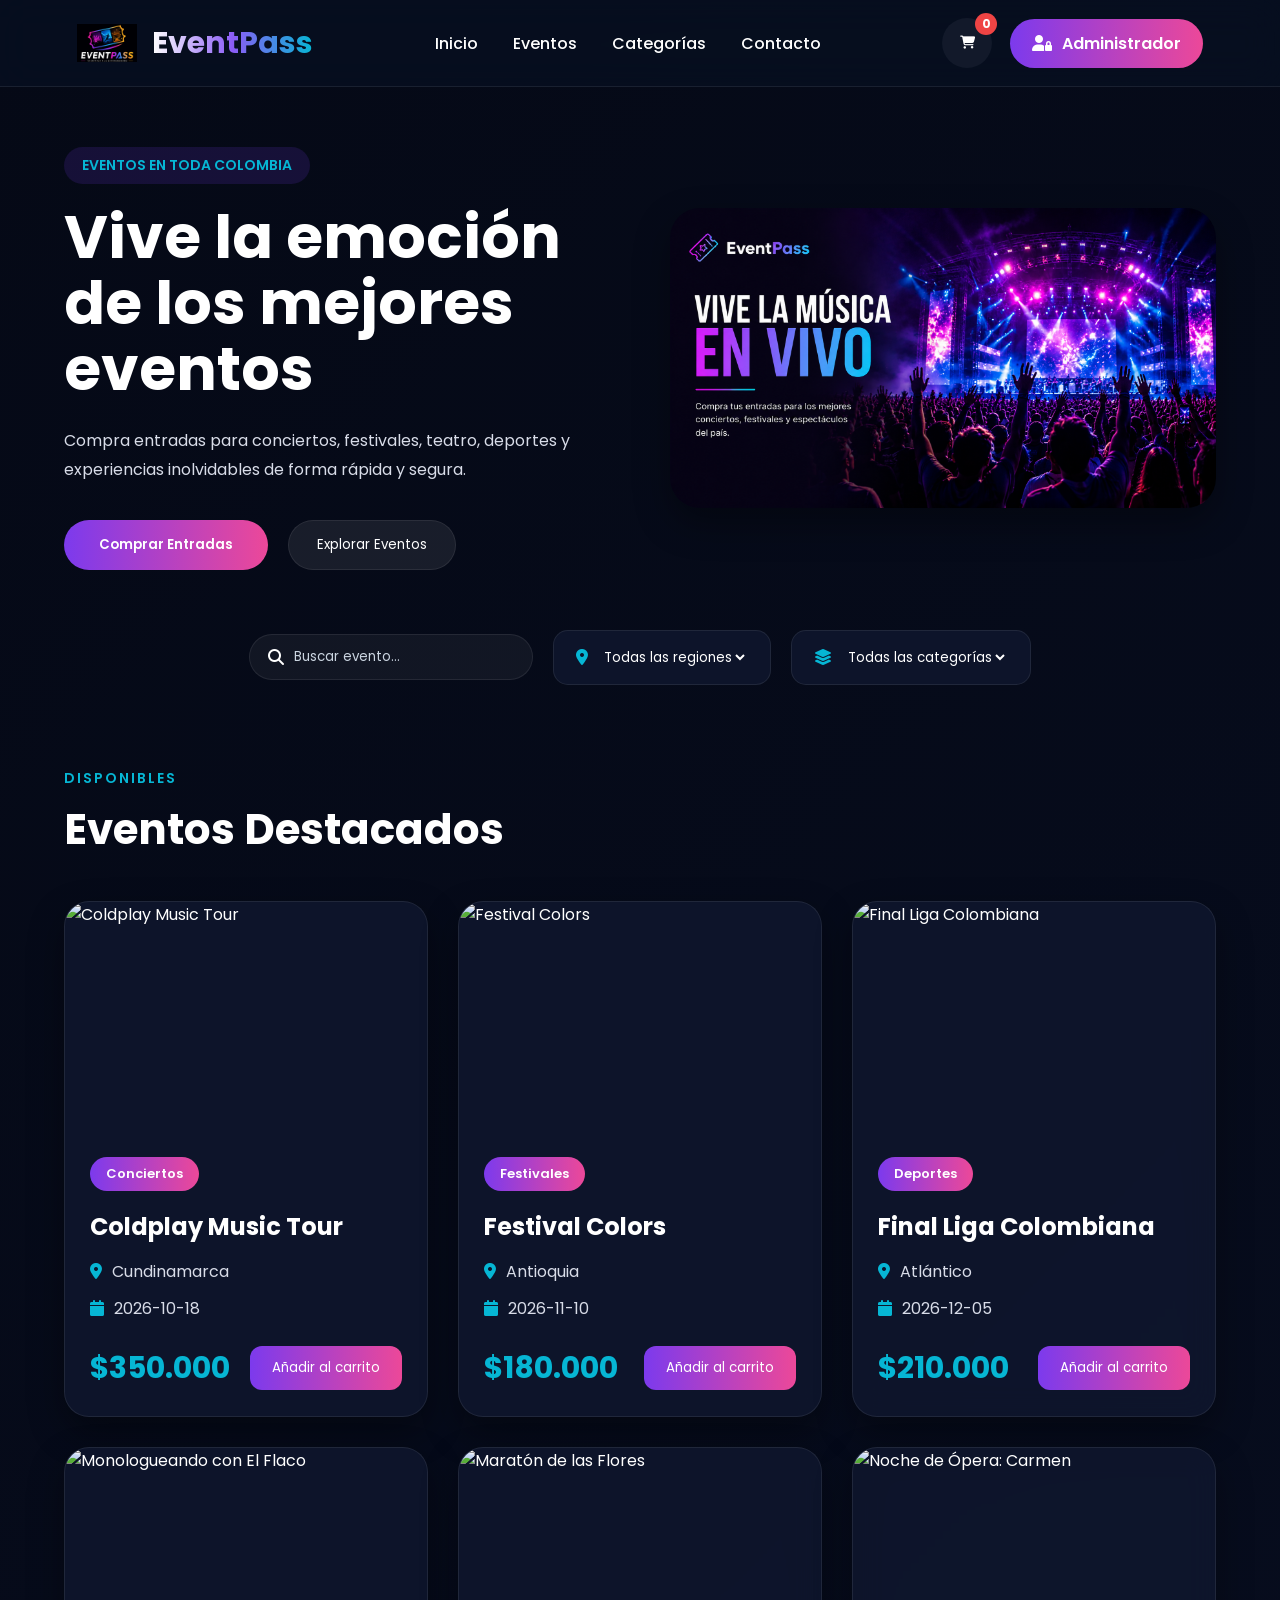
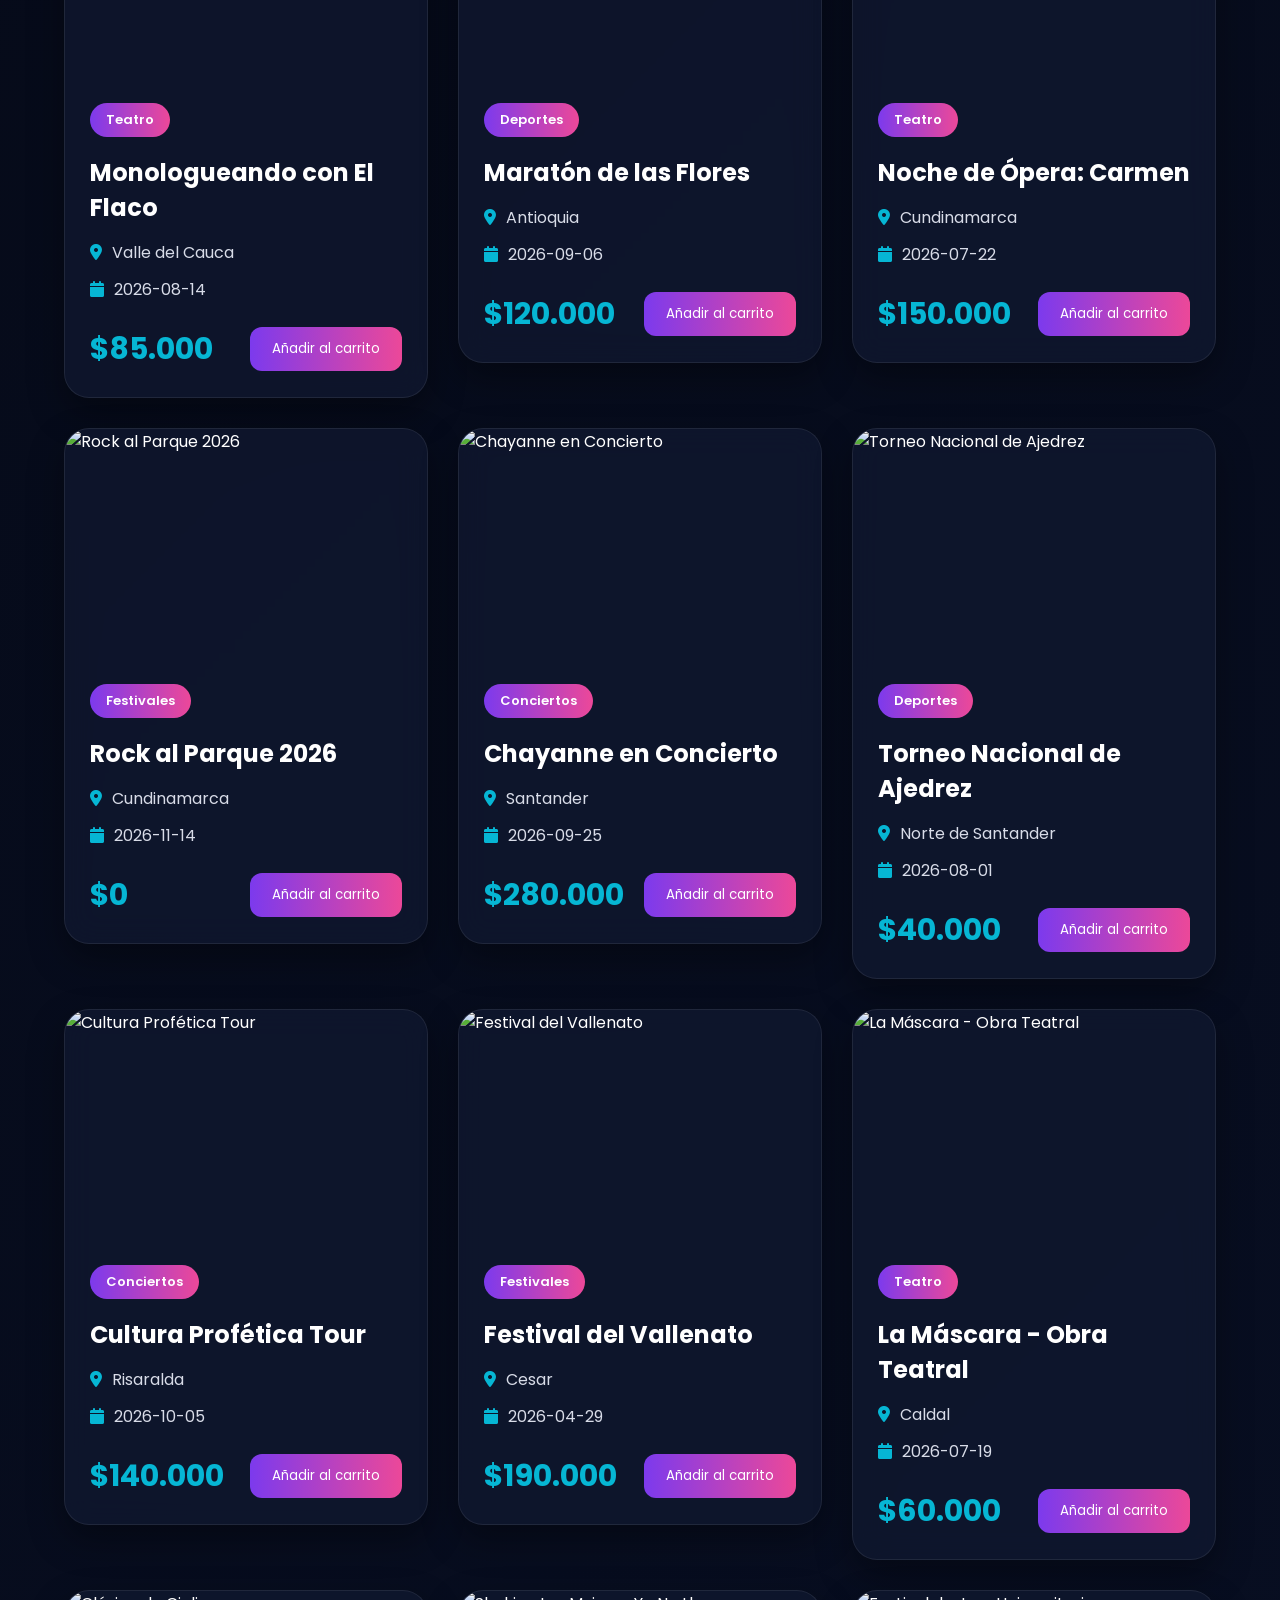
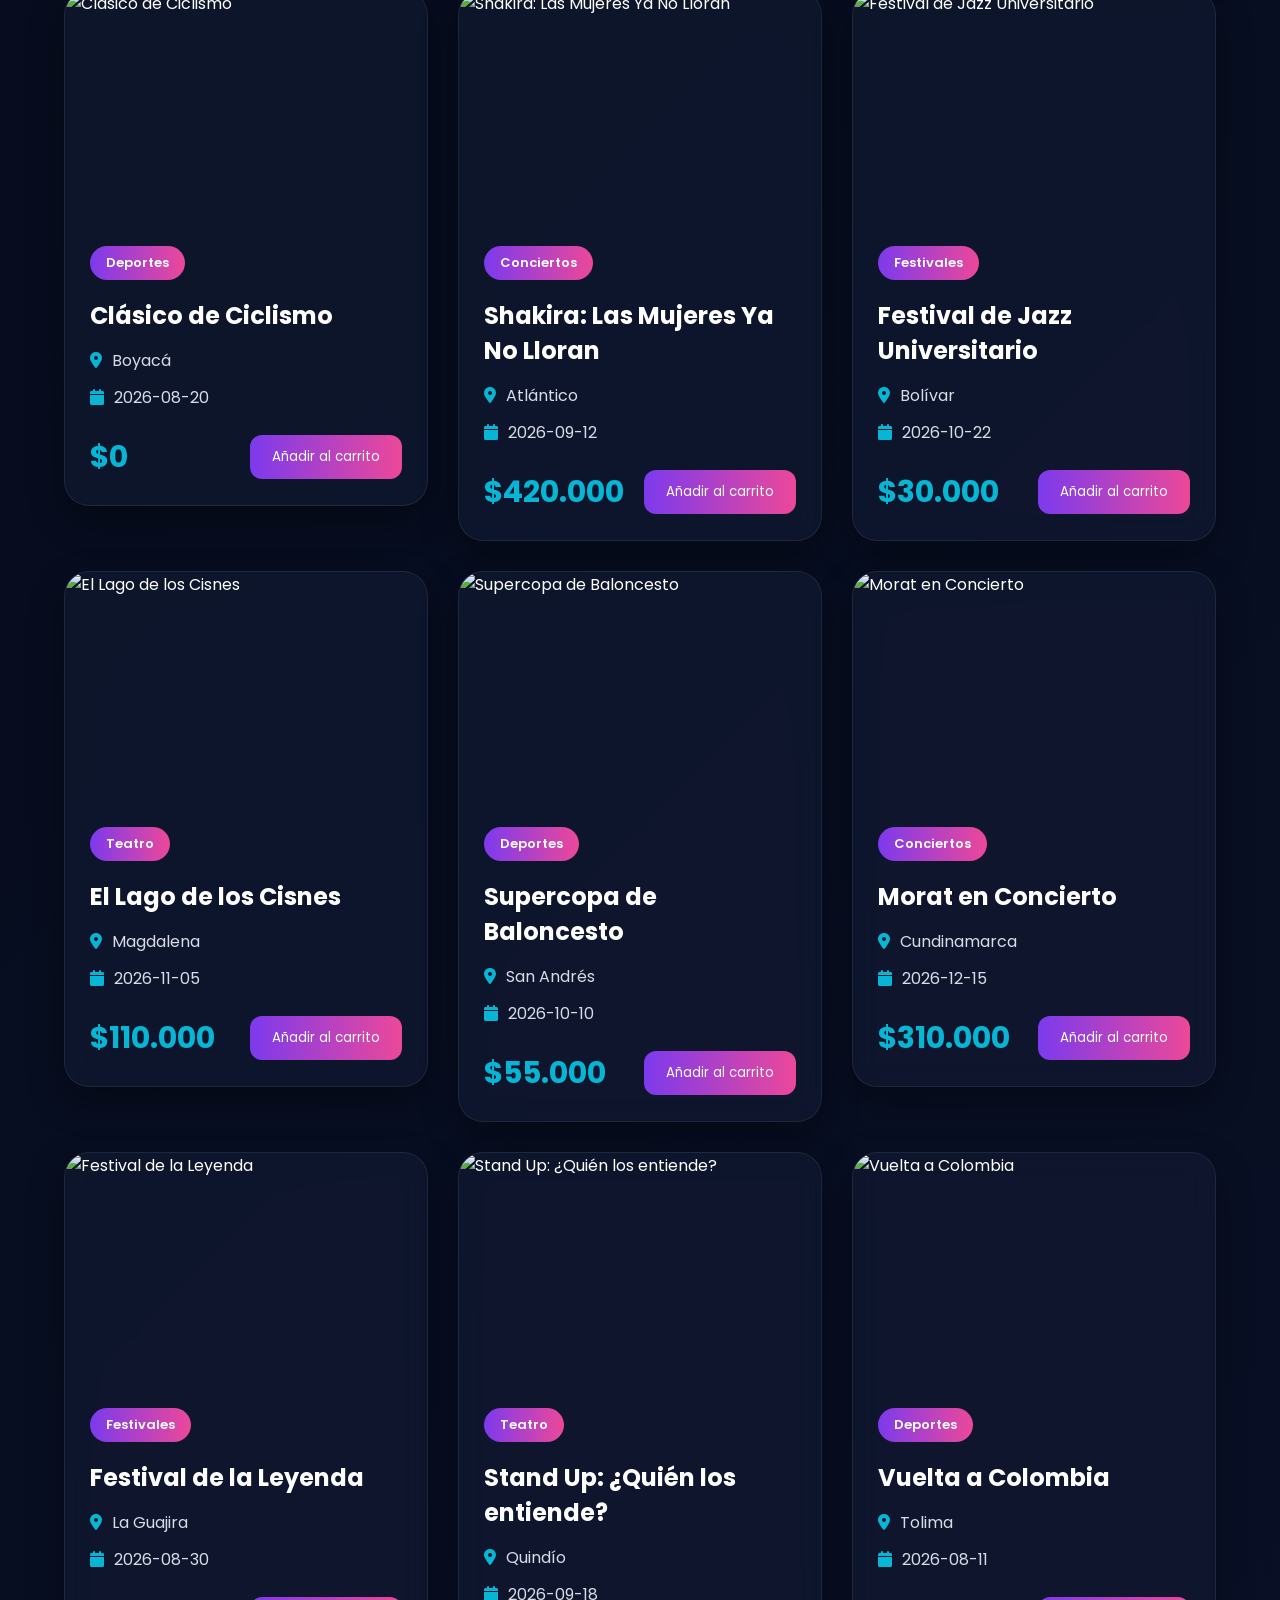
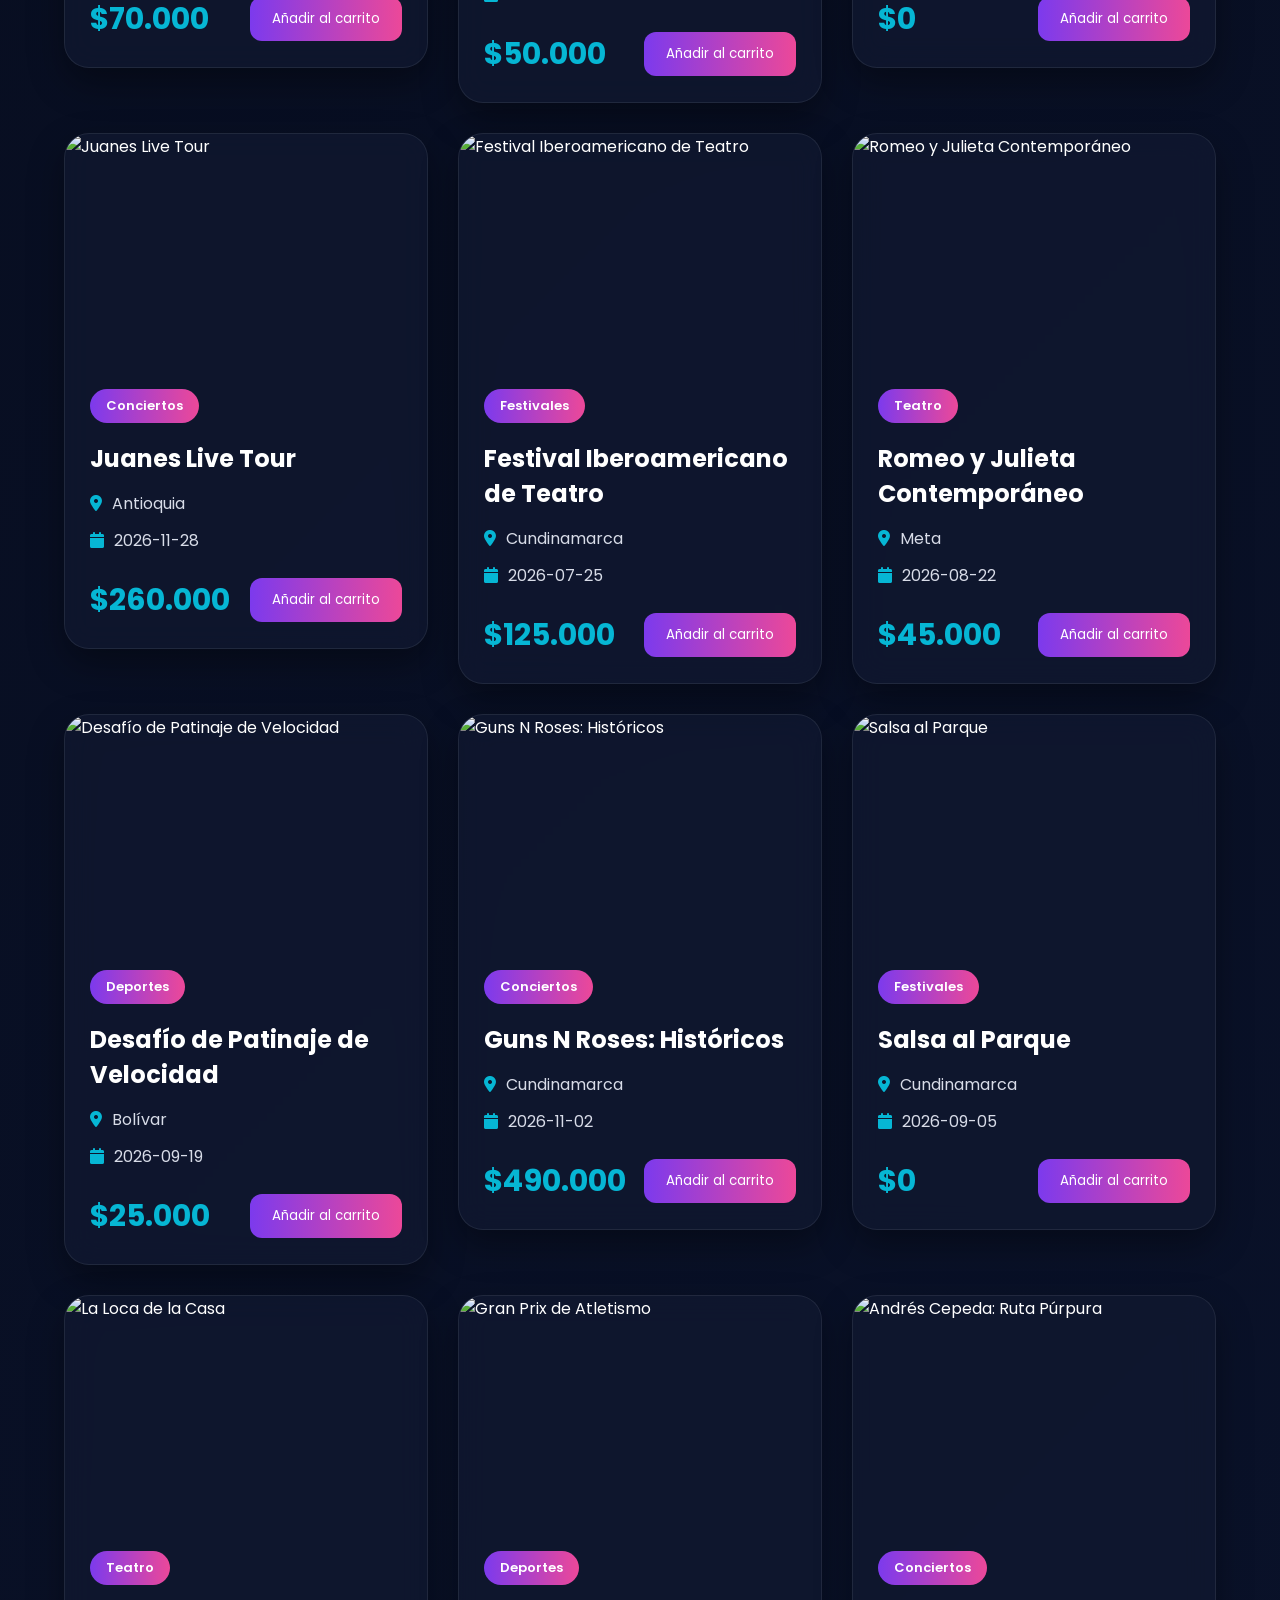
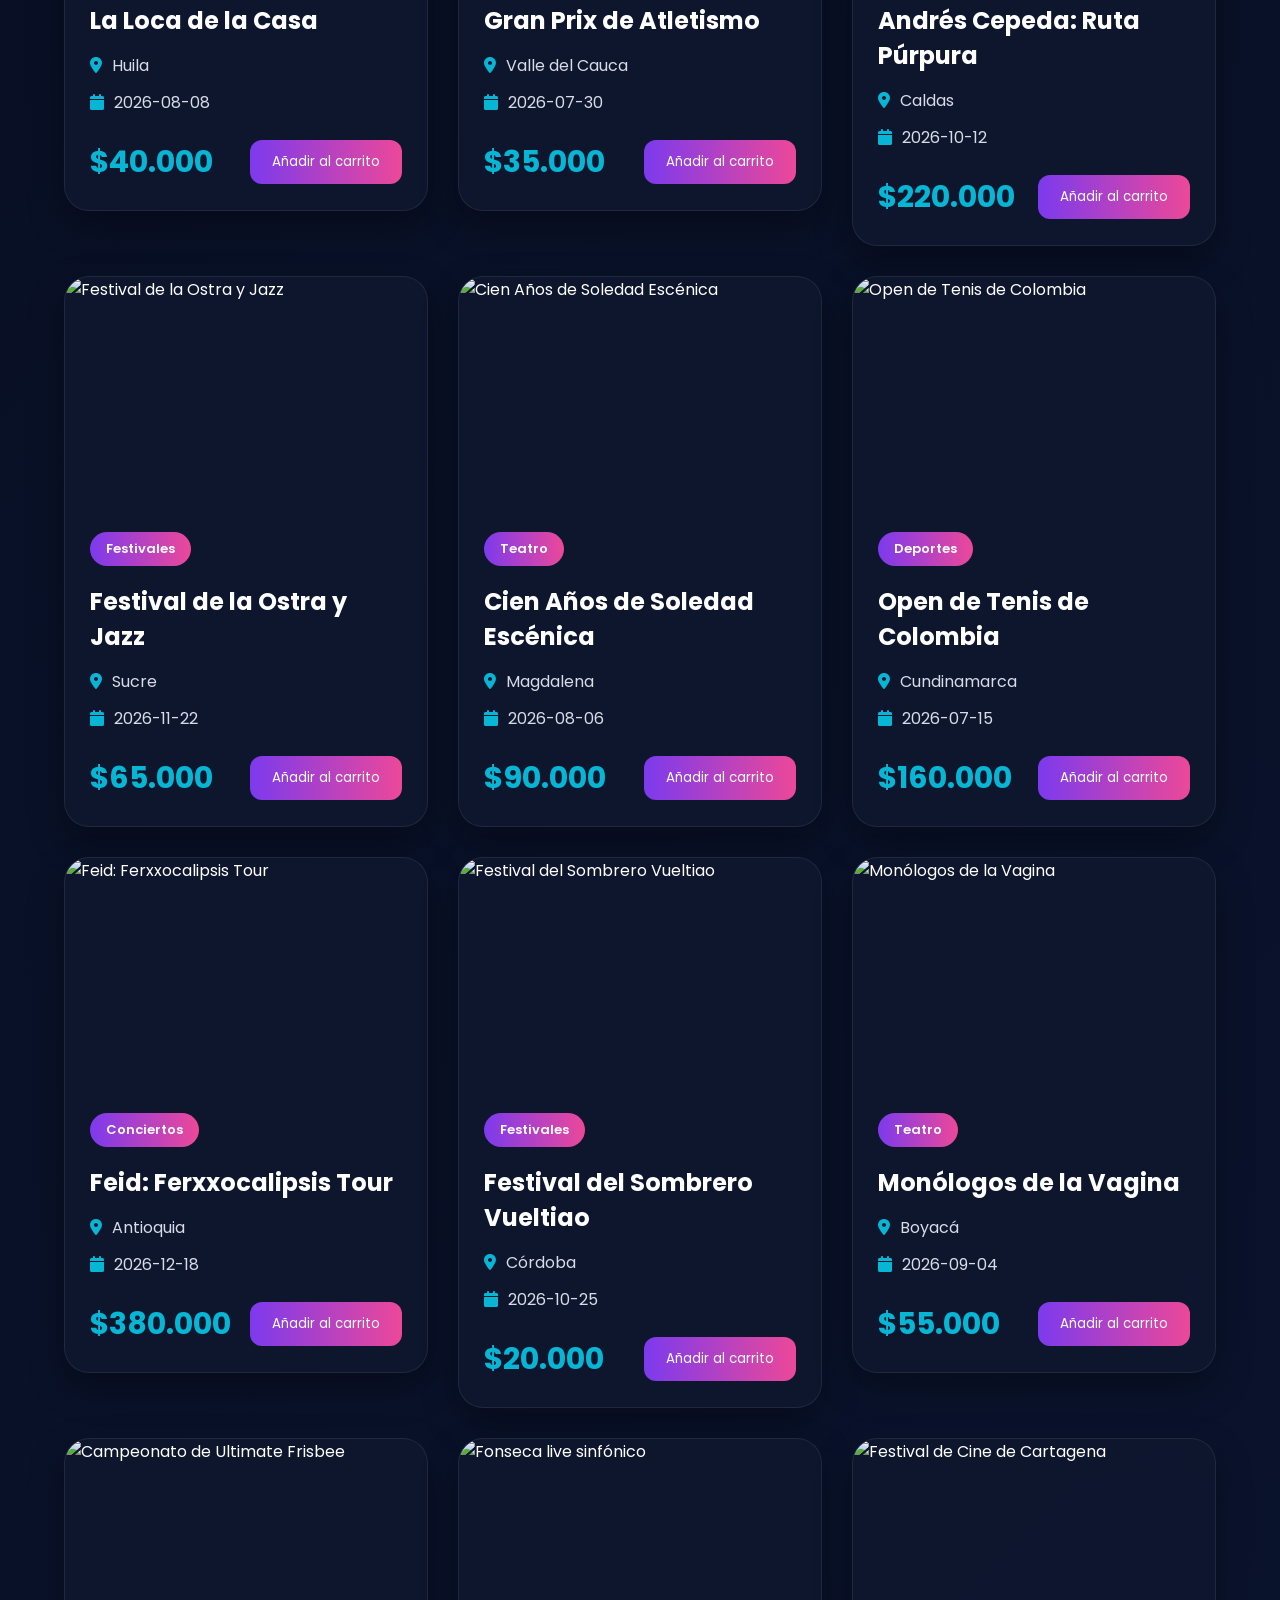
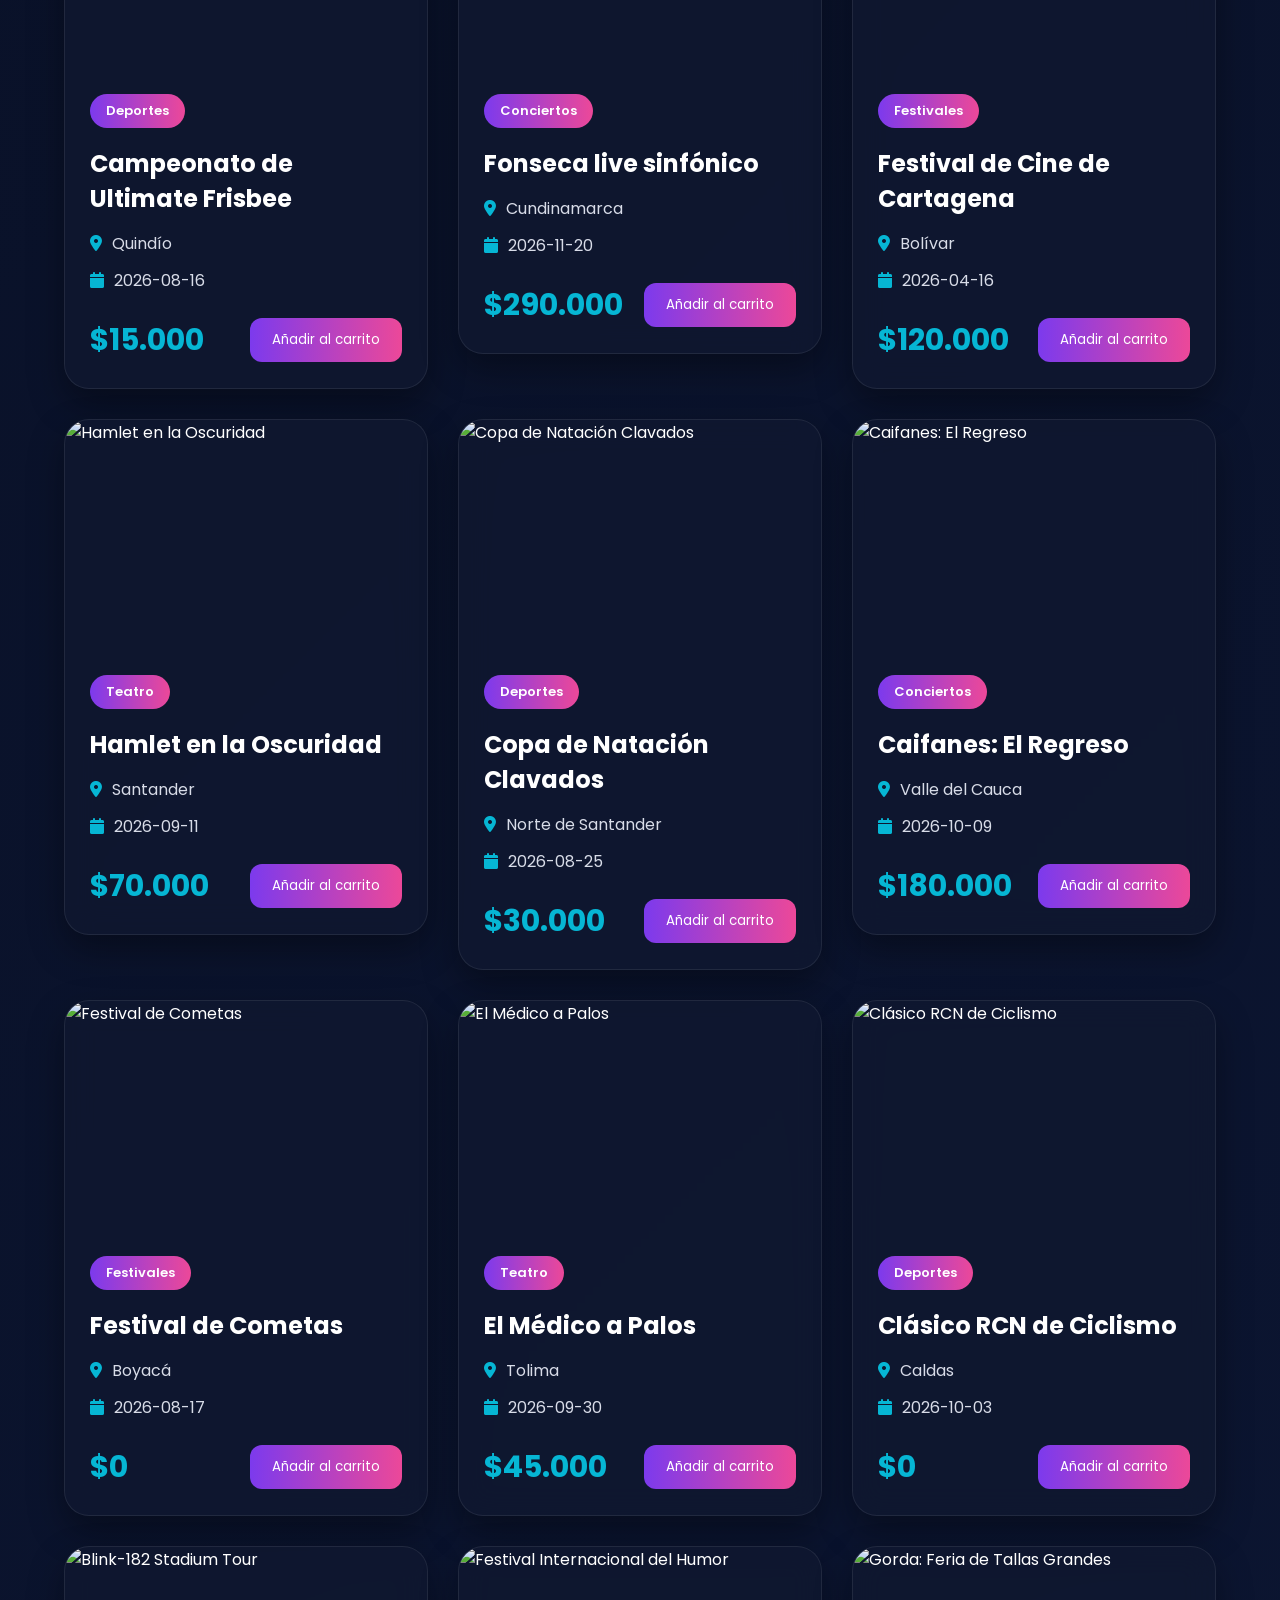
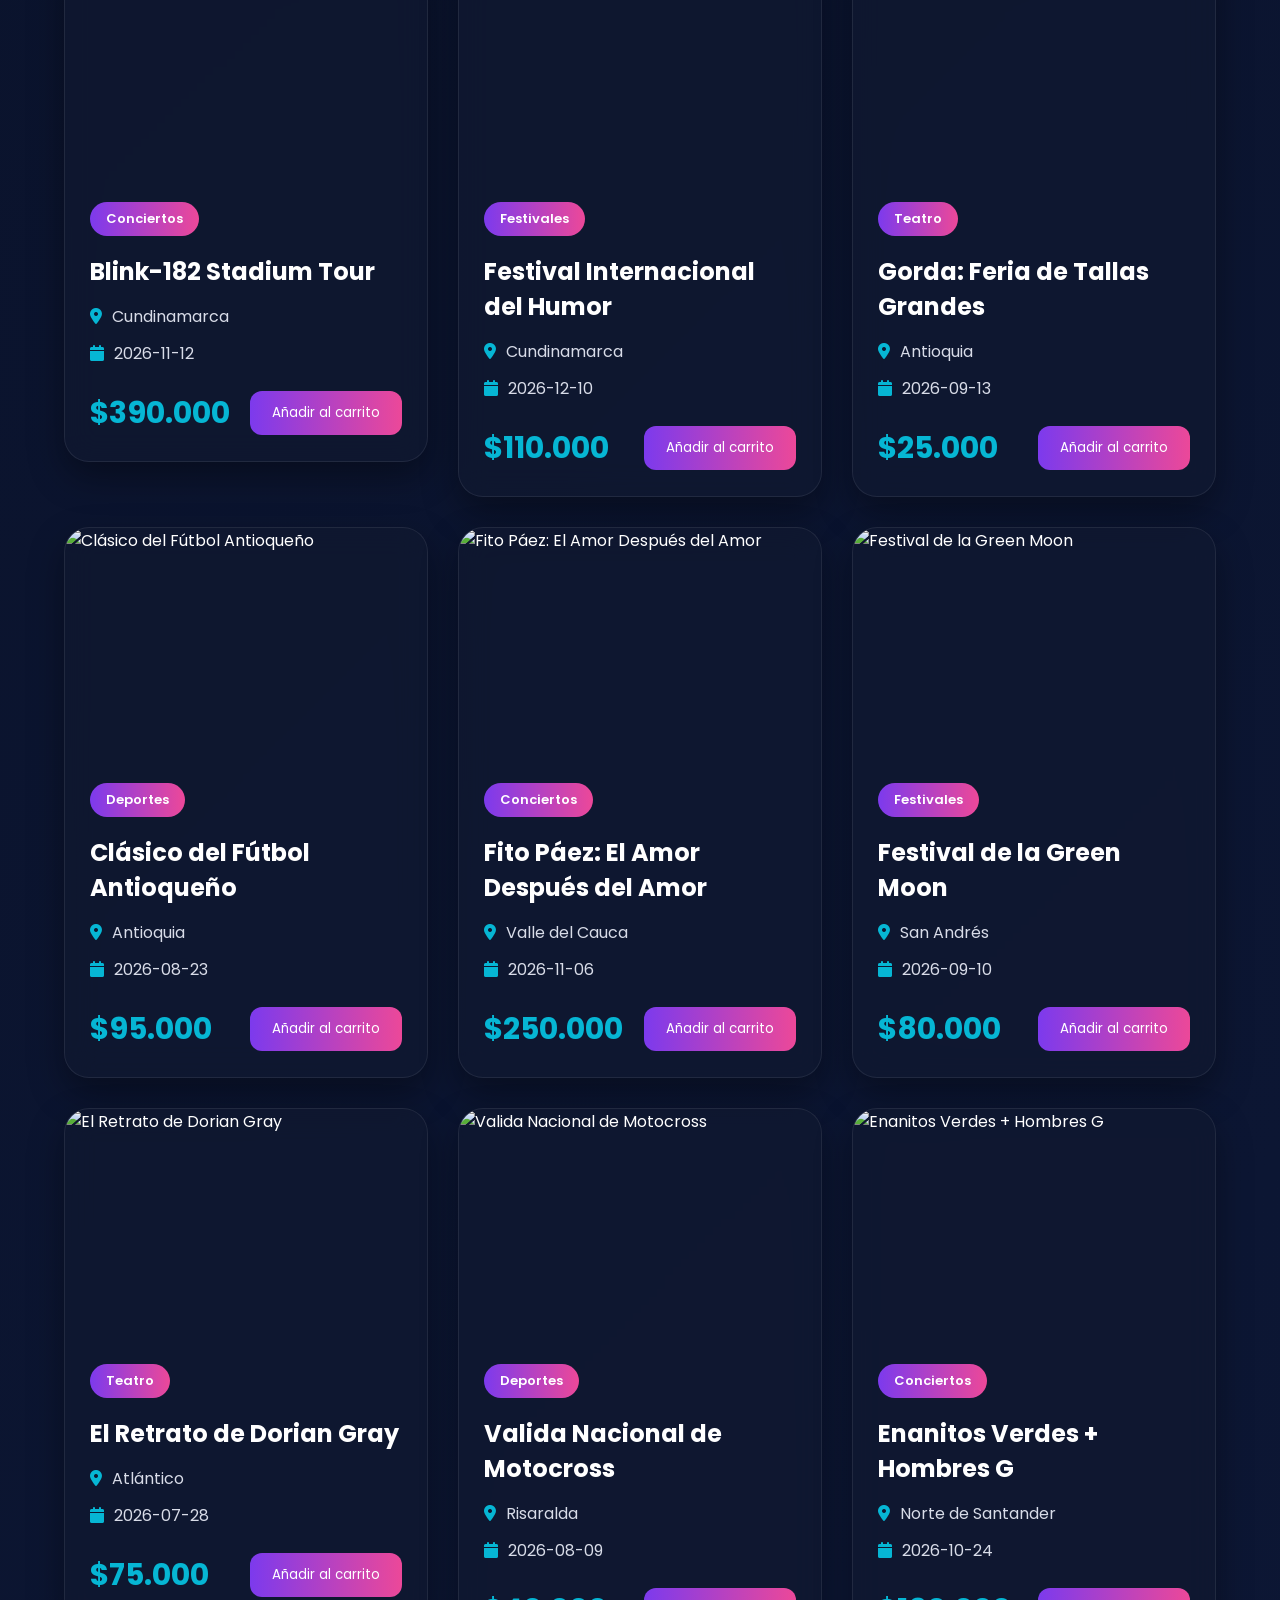
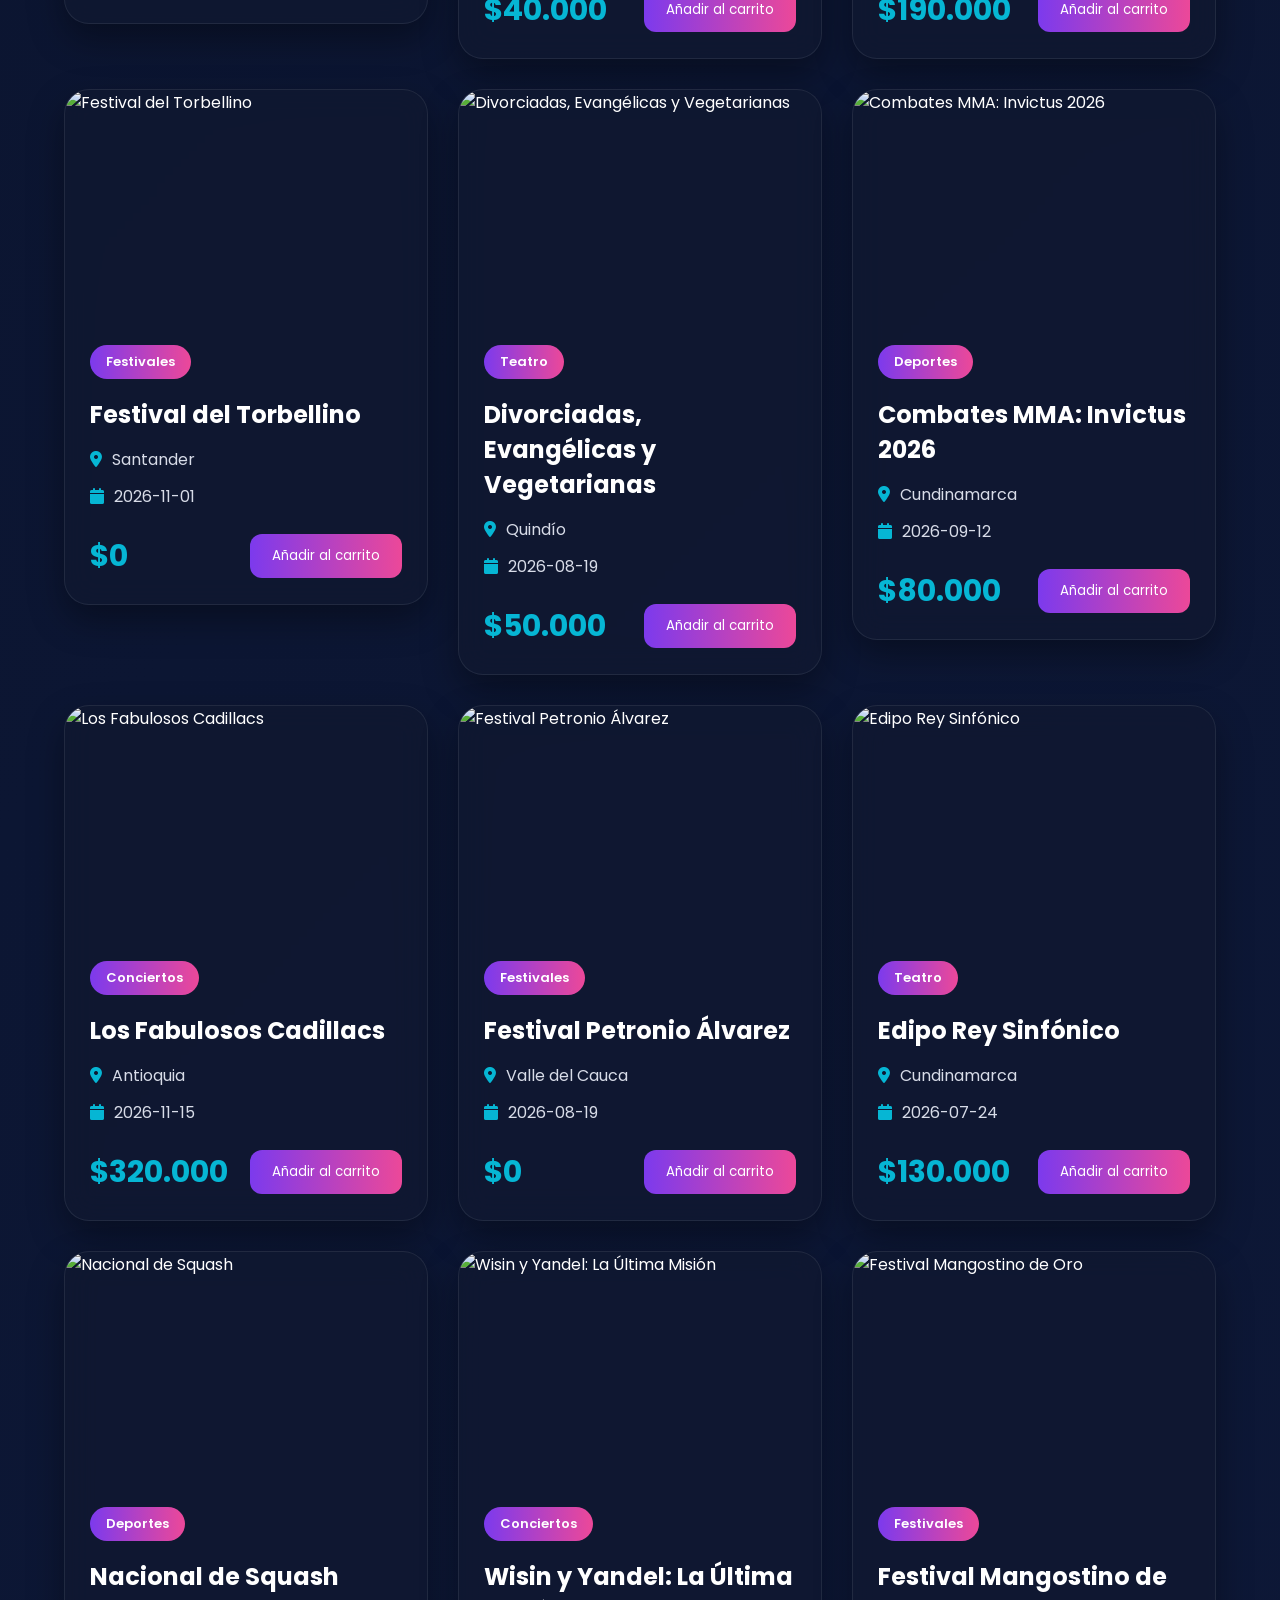
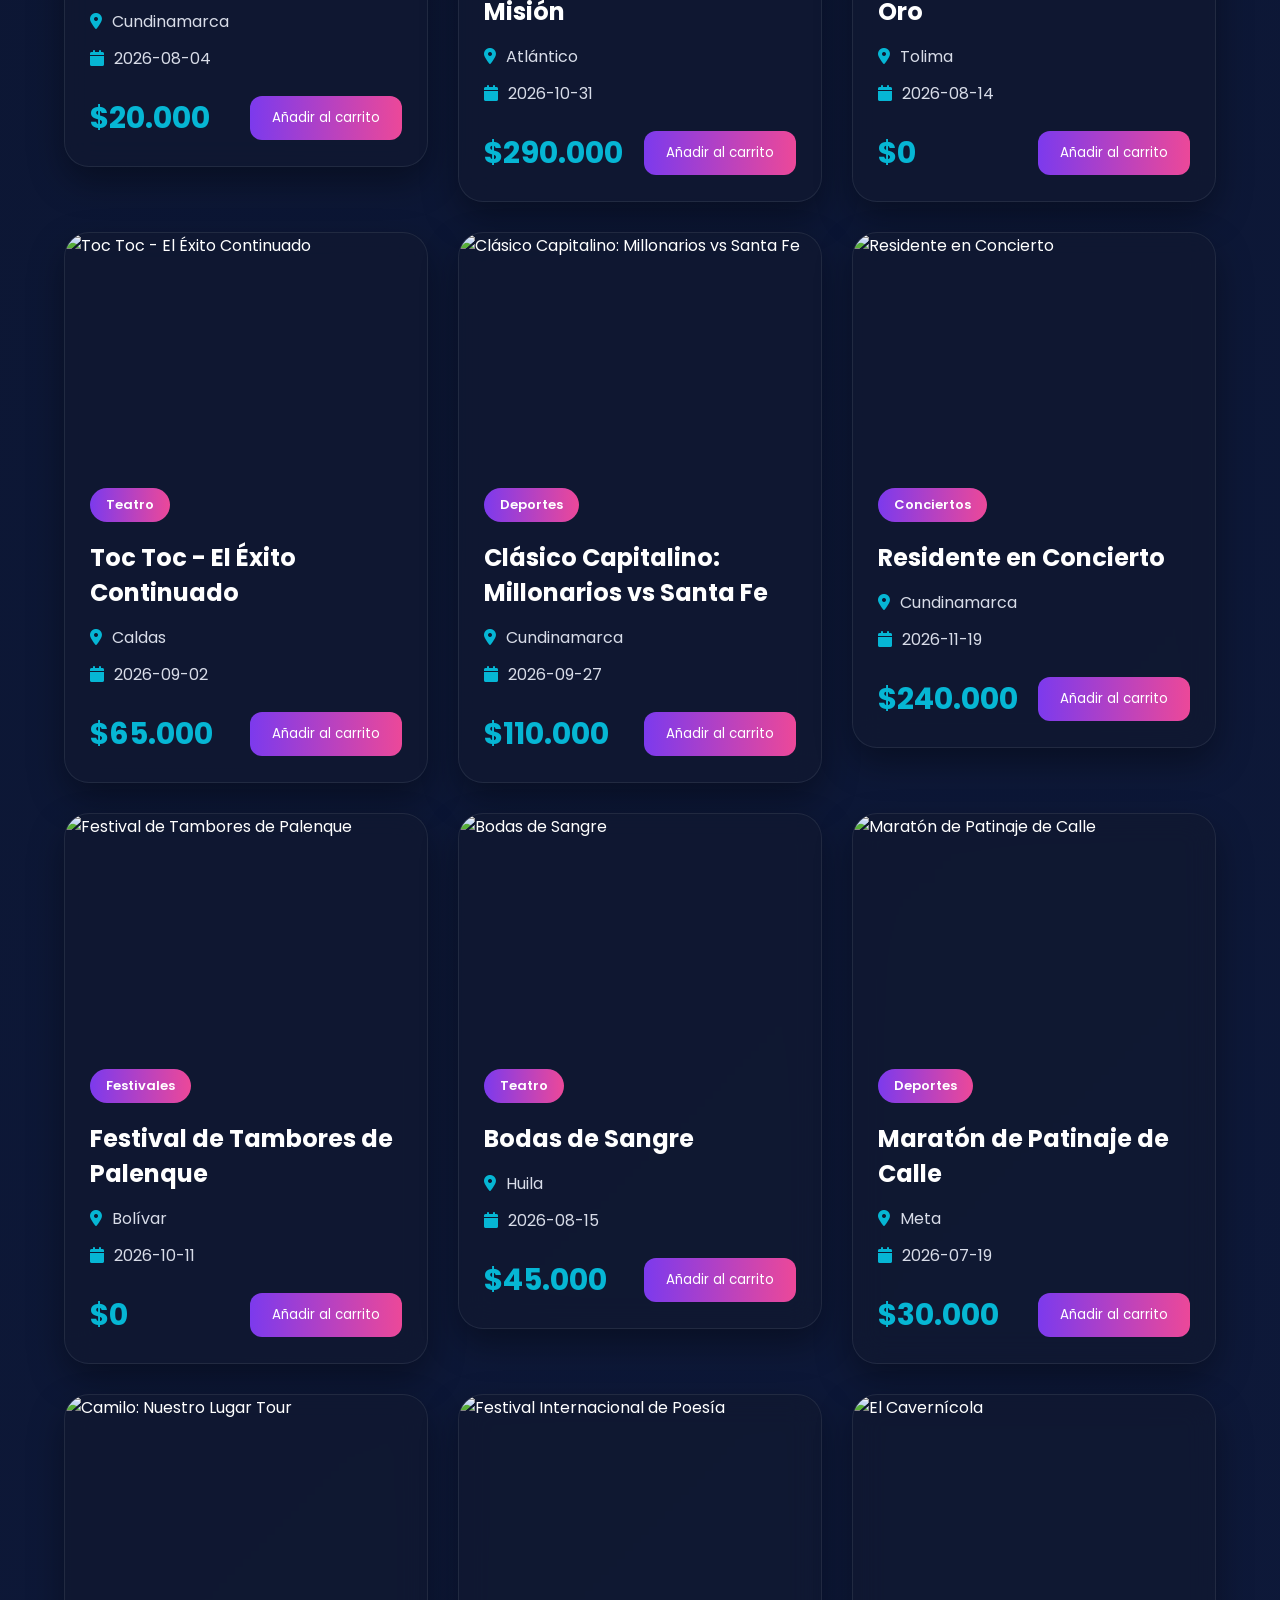
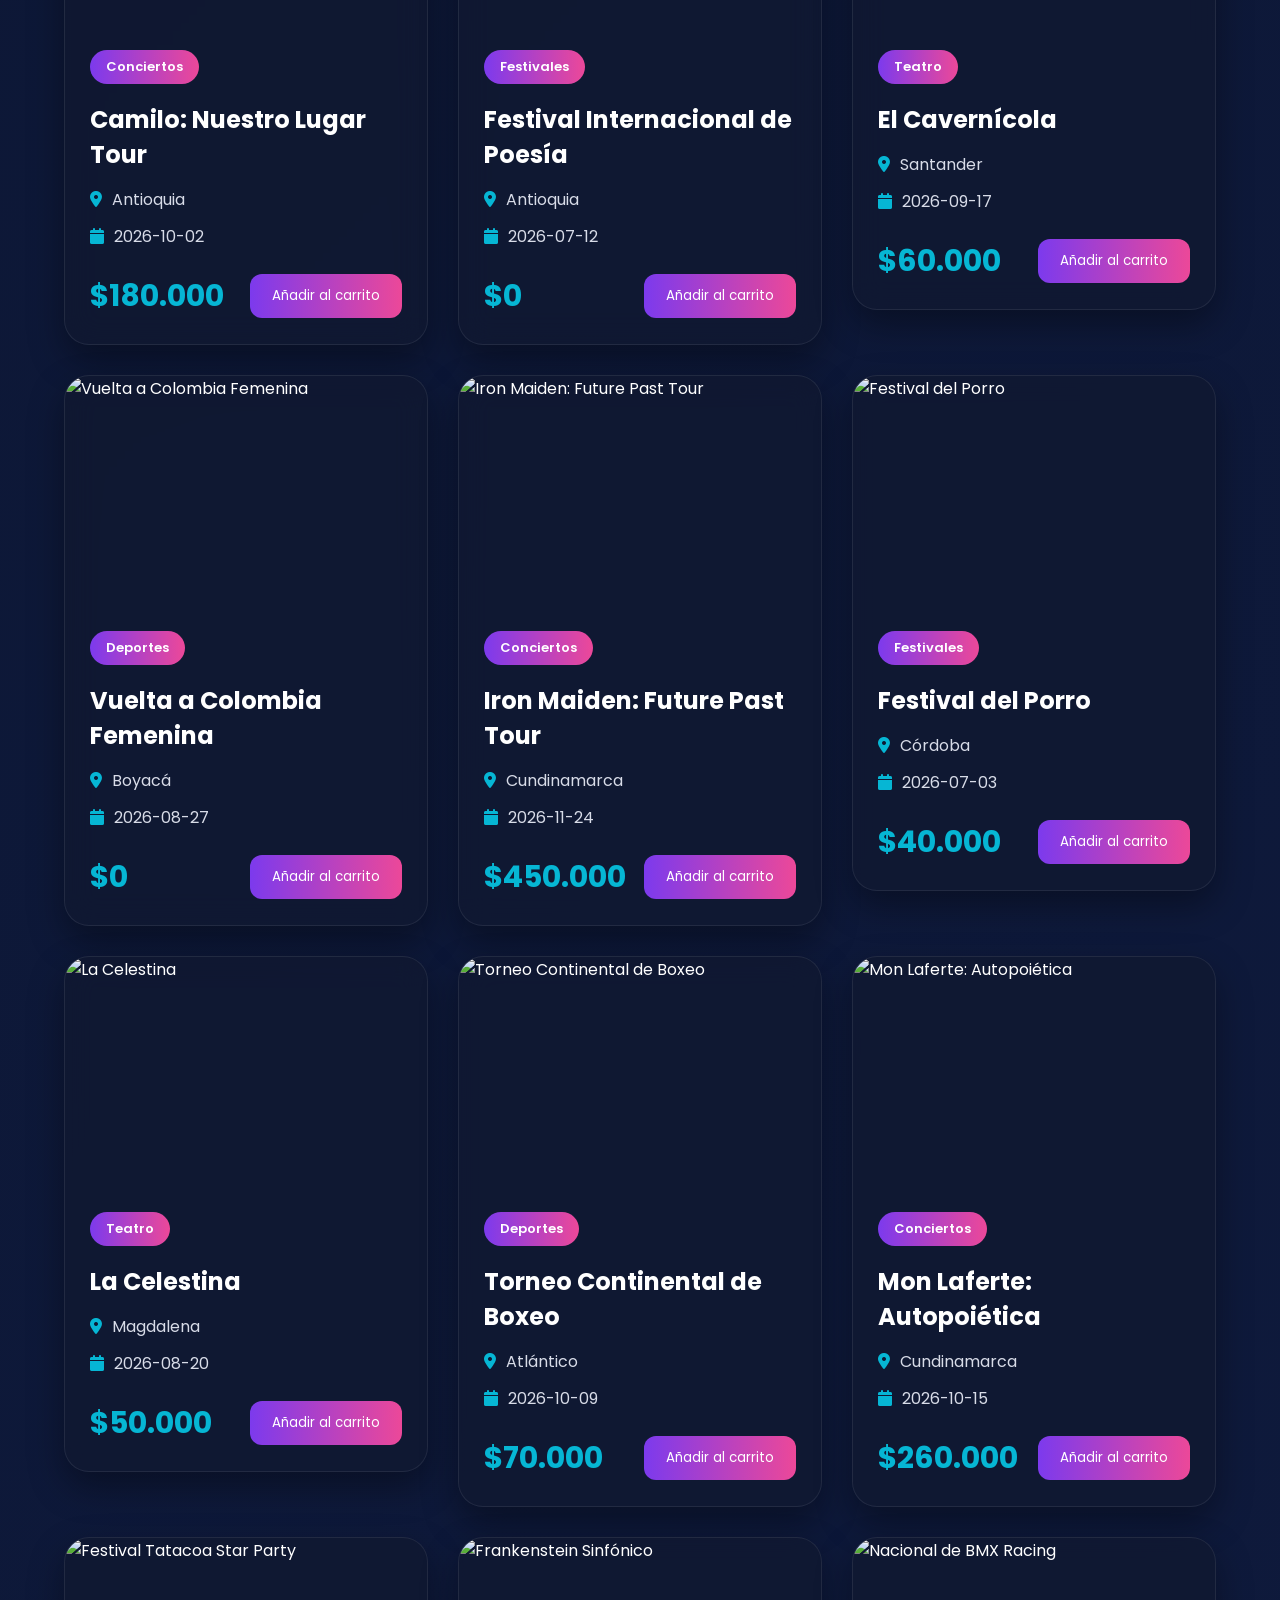
==== commit 2b8ab0a2: "casi final" ====
--- a/index.html
+++ b/index.html
@@ -179,13 +179,6 @@
 
         </div>
 
-        <!-- Botón -->
-
-        <button class="btnPrincipal">
-
-            Buscar
-
-        </button>
 
     </section>
 
@@ -211,11 +204,6 @@
 
             </div>
 
-            <button class="btnSecundario">
-
-                Ver Todos
-
-            </button>
 
         </div>
 
@@ -253,7 +241,7 @@
 
             <button class="btnPrincipal">
 
-                Comprar Ahora
+                Añadir al Carrito
 
             </button>
 
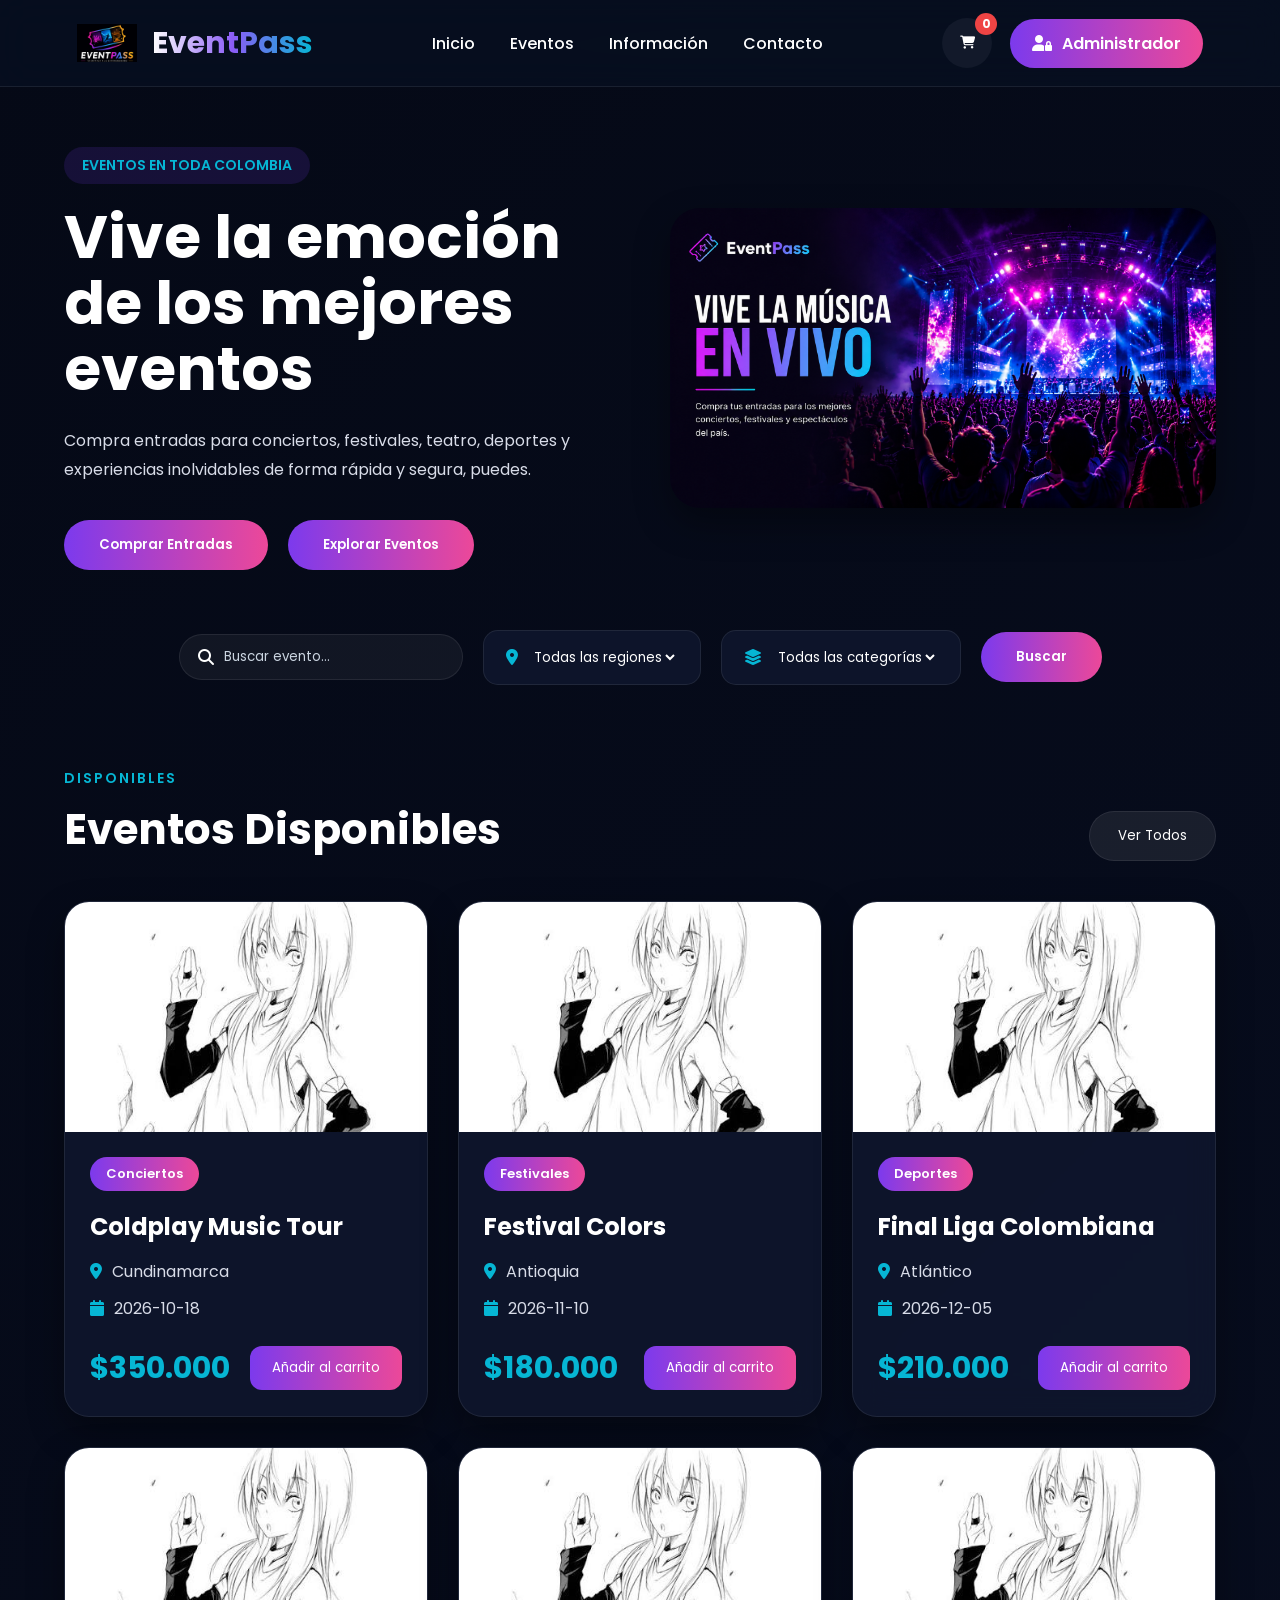
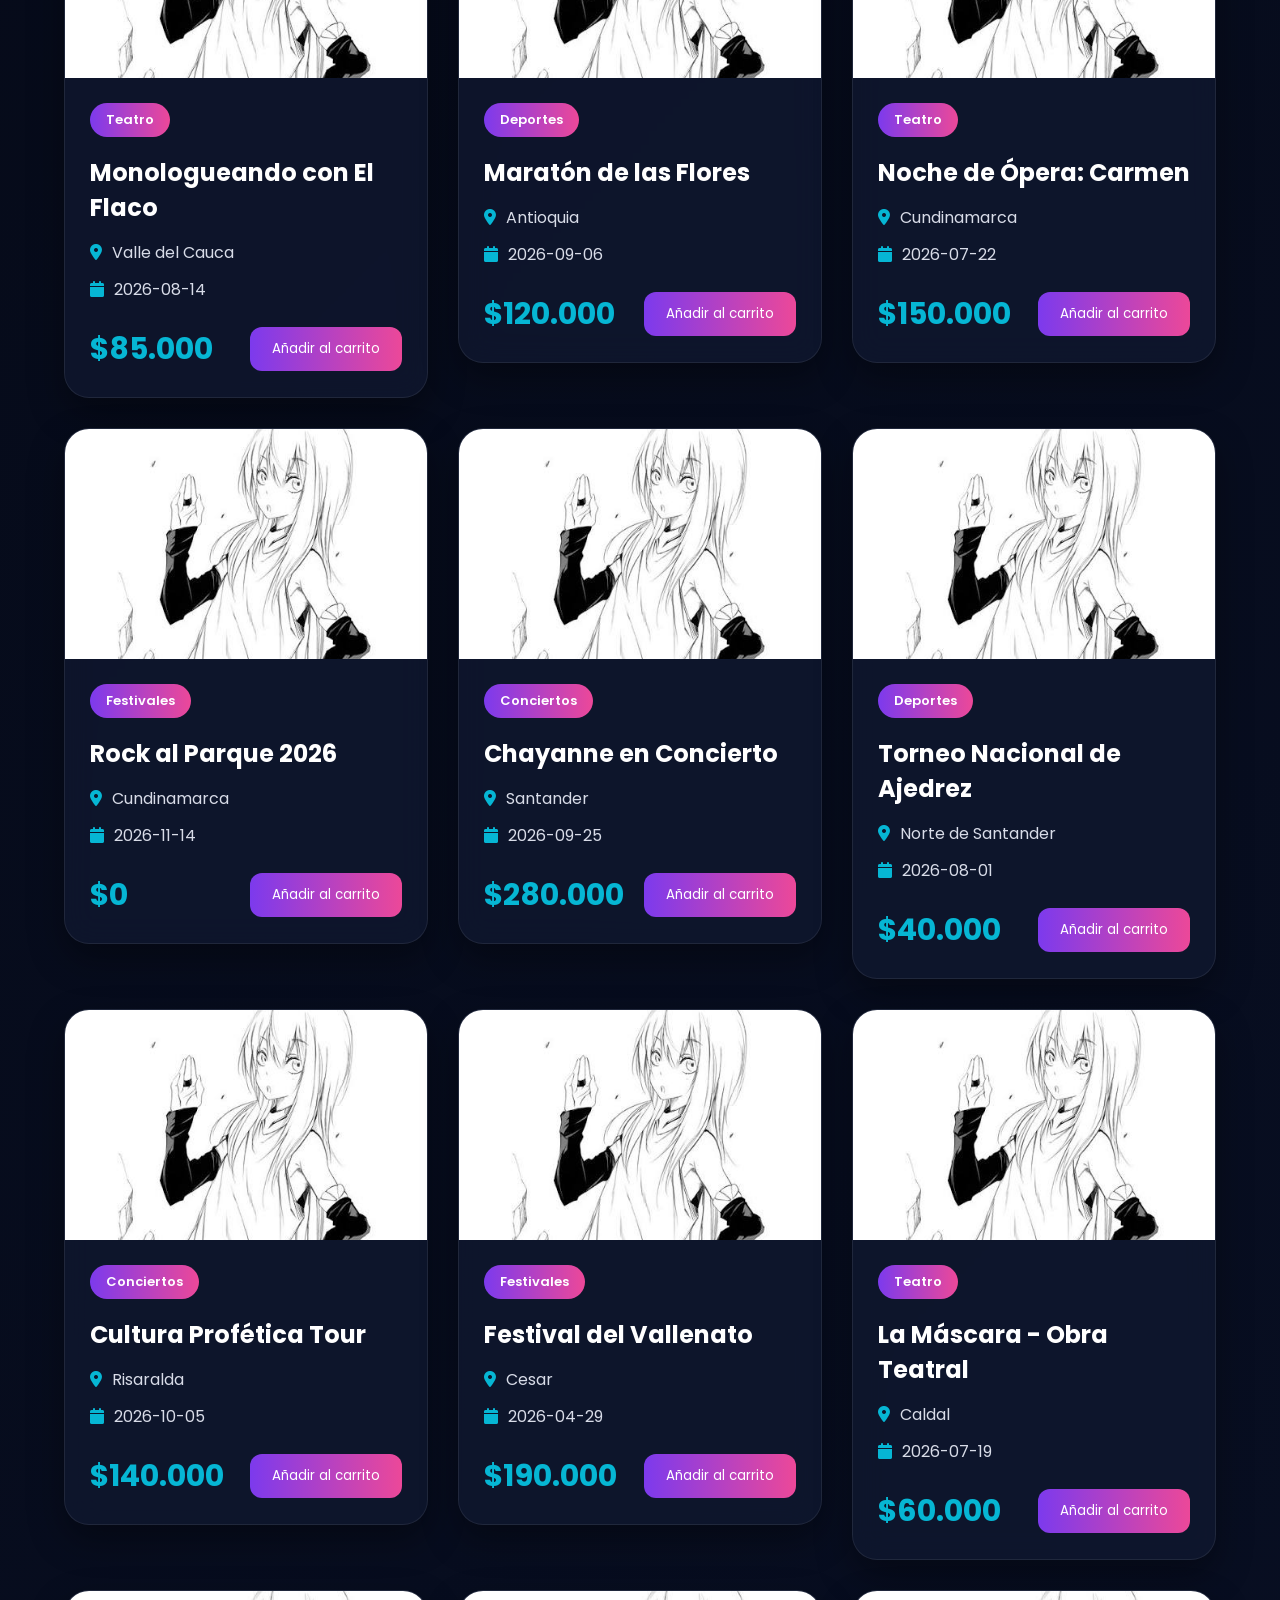
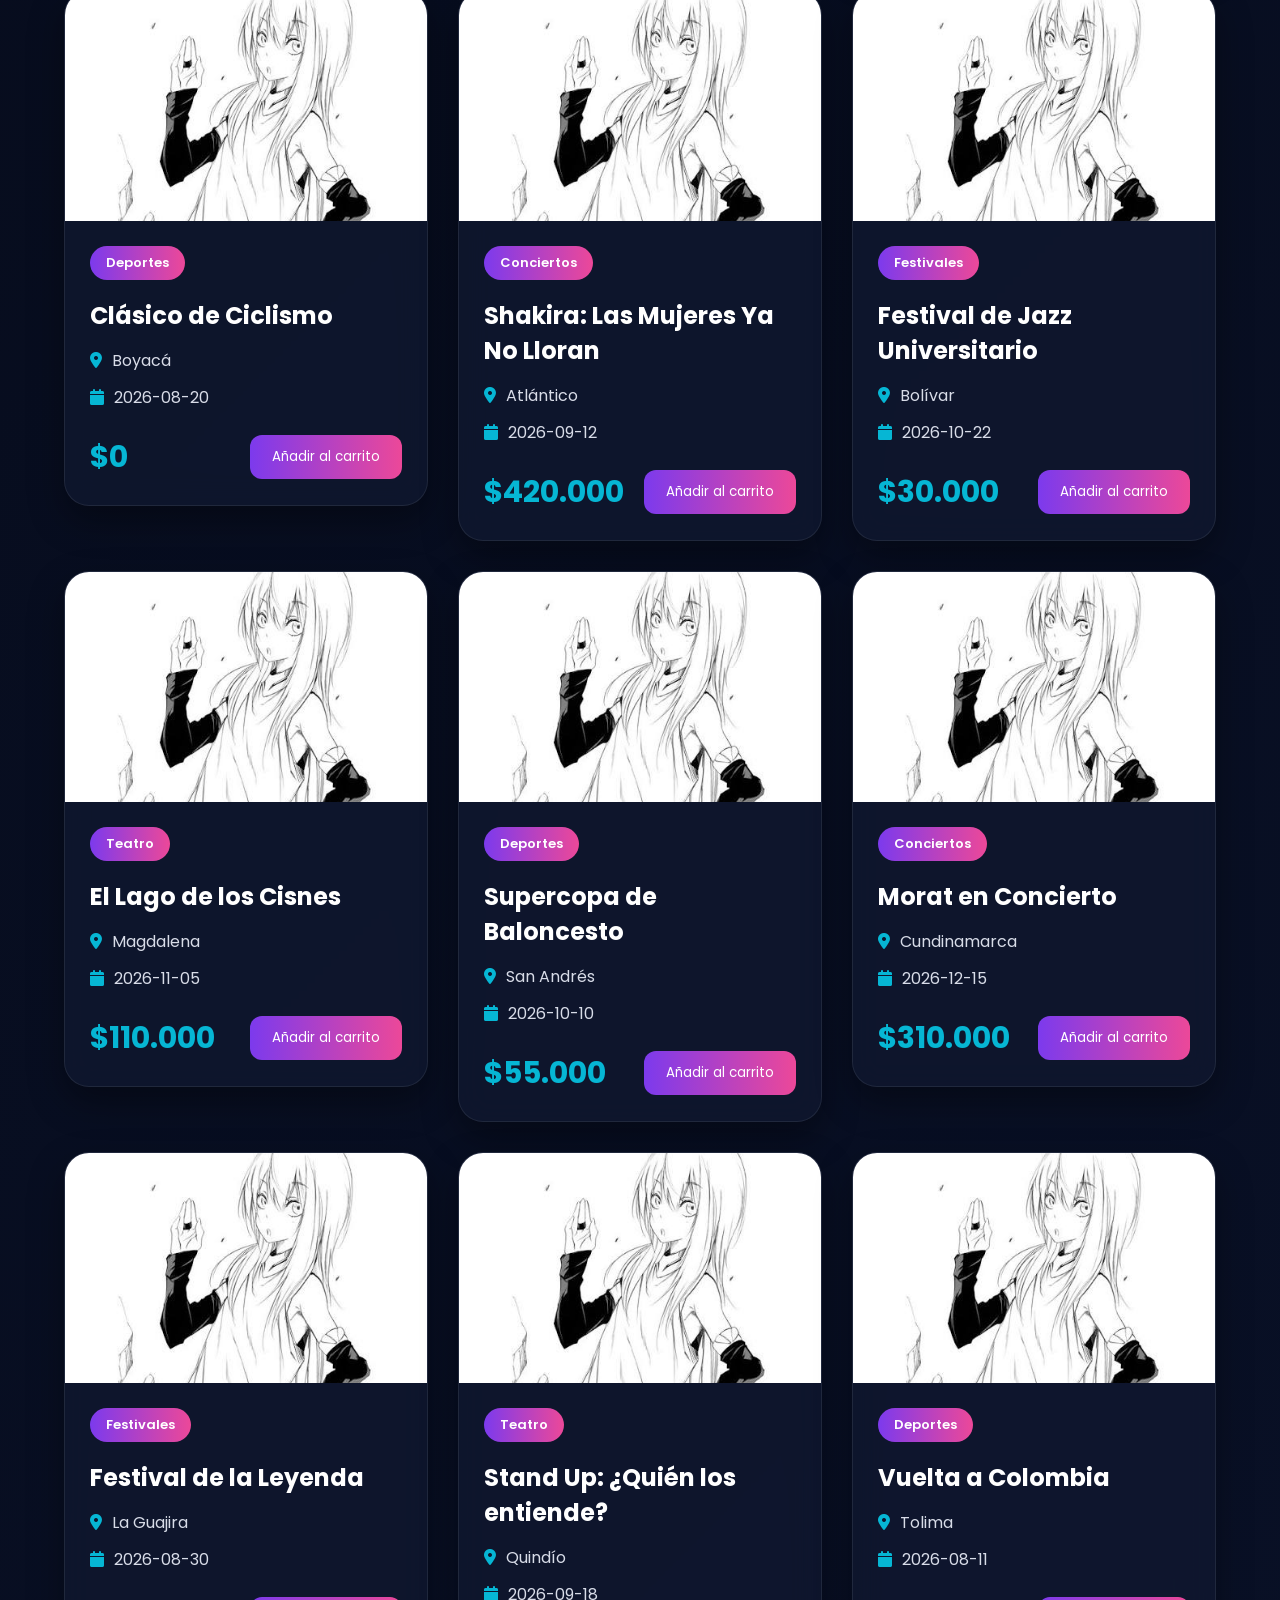
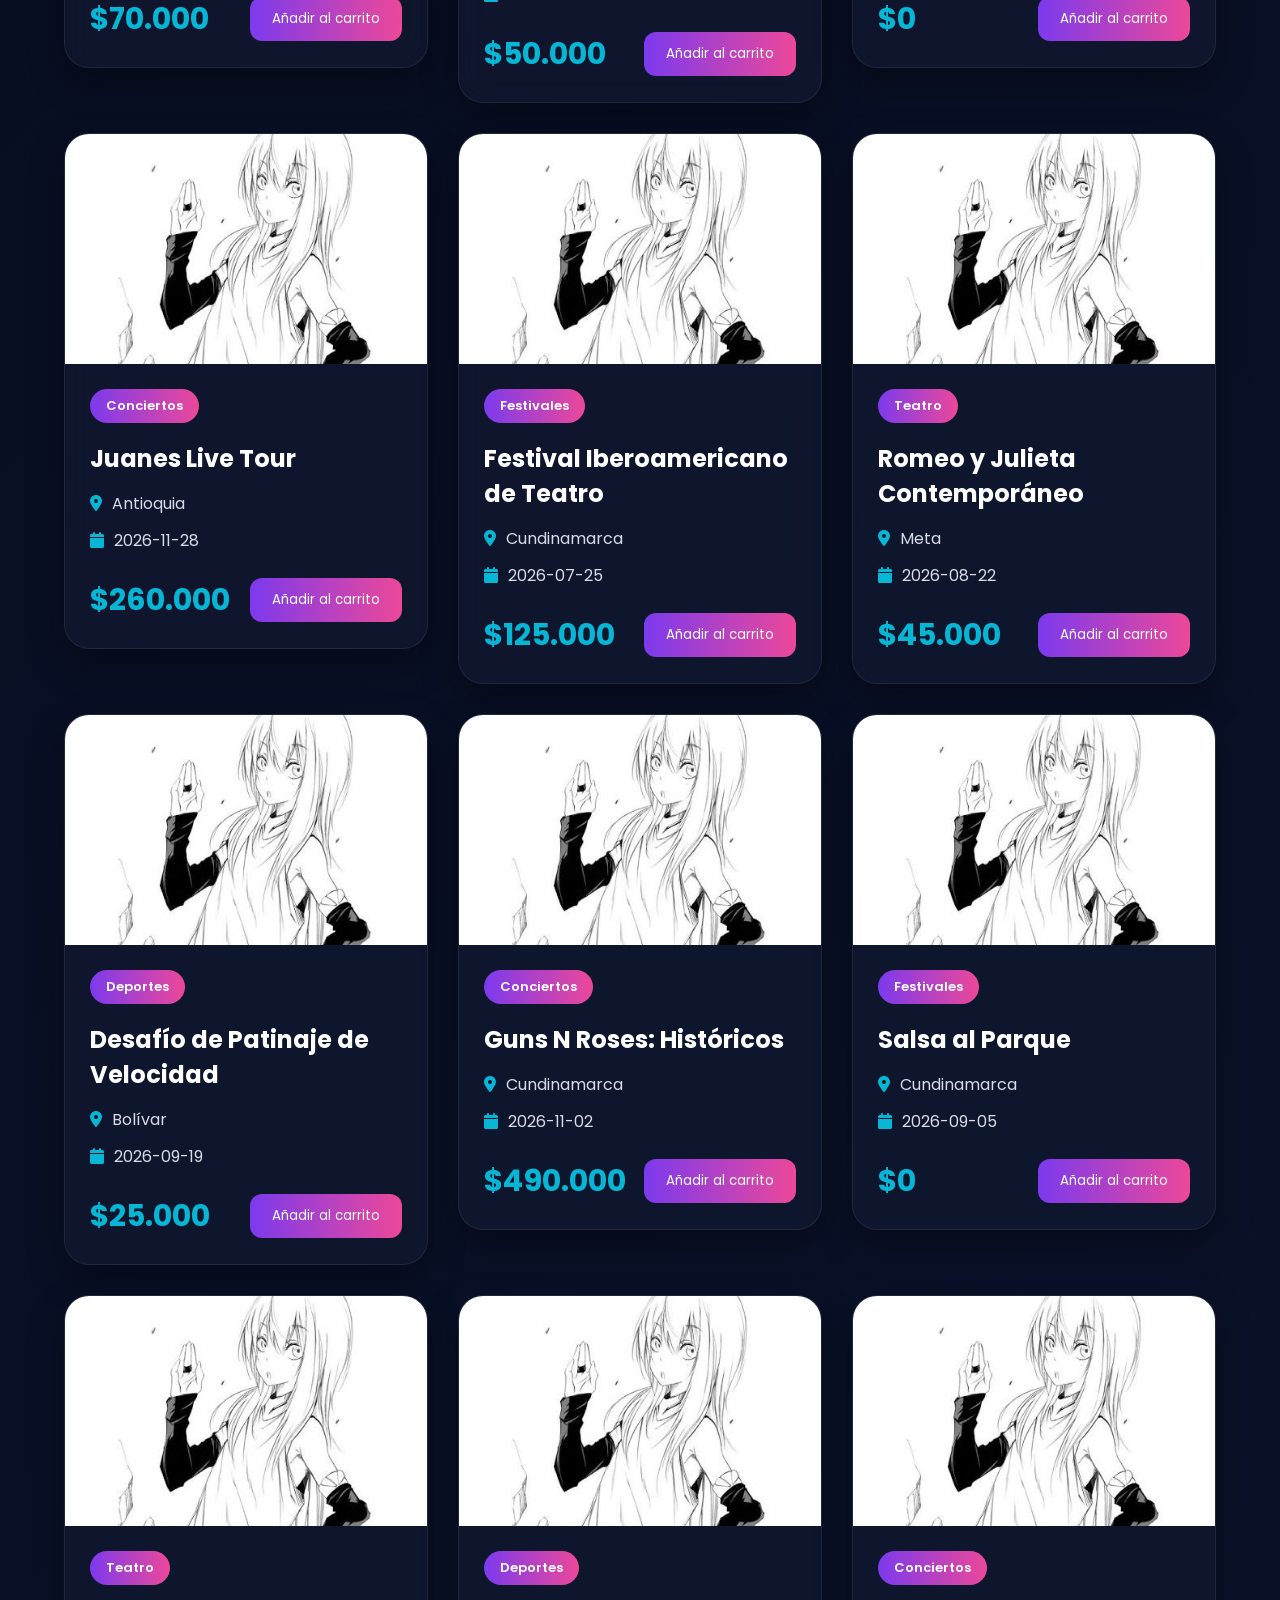
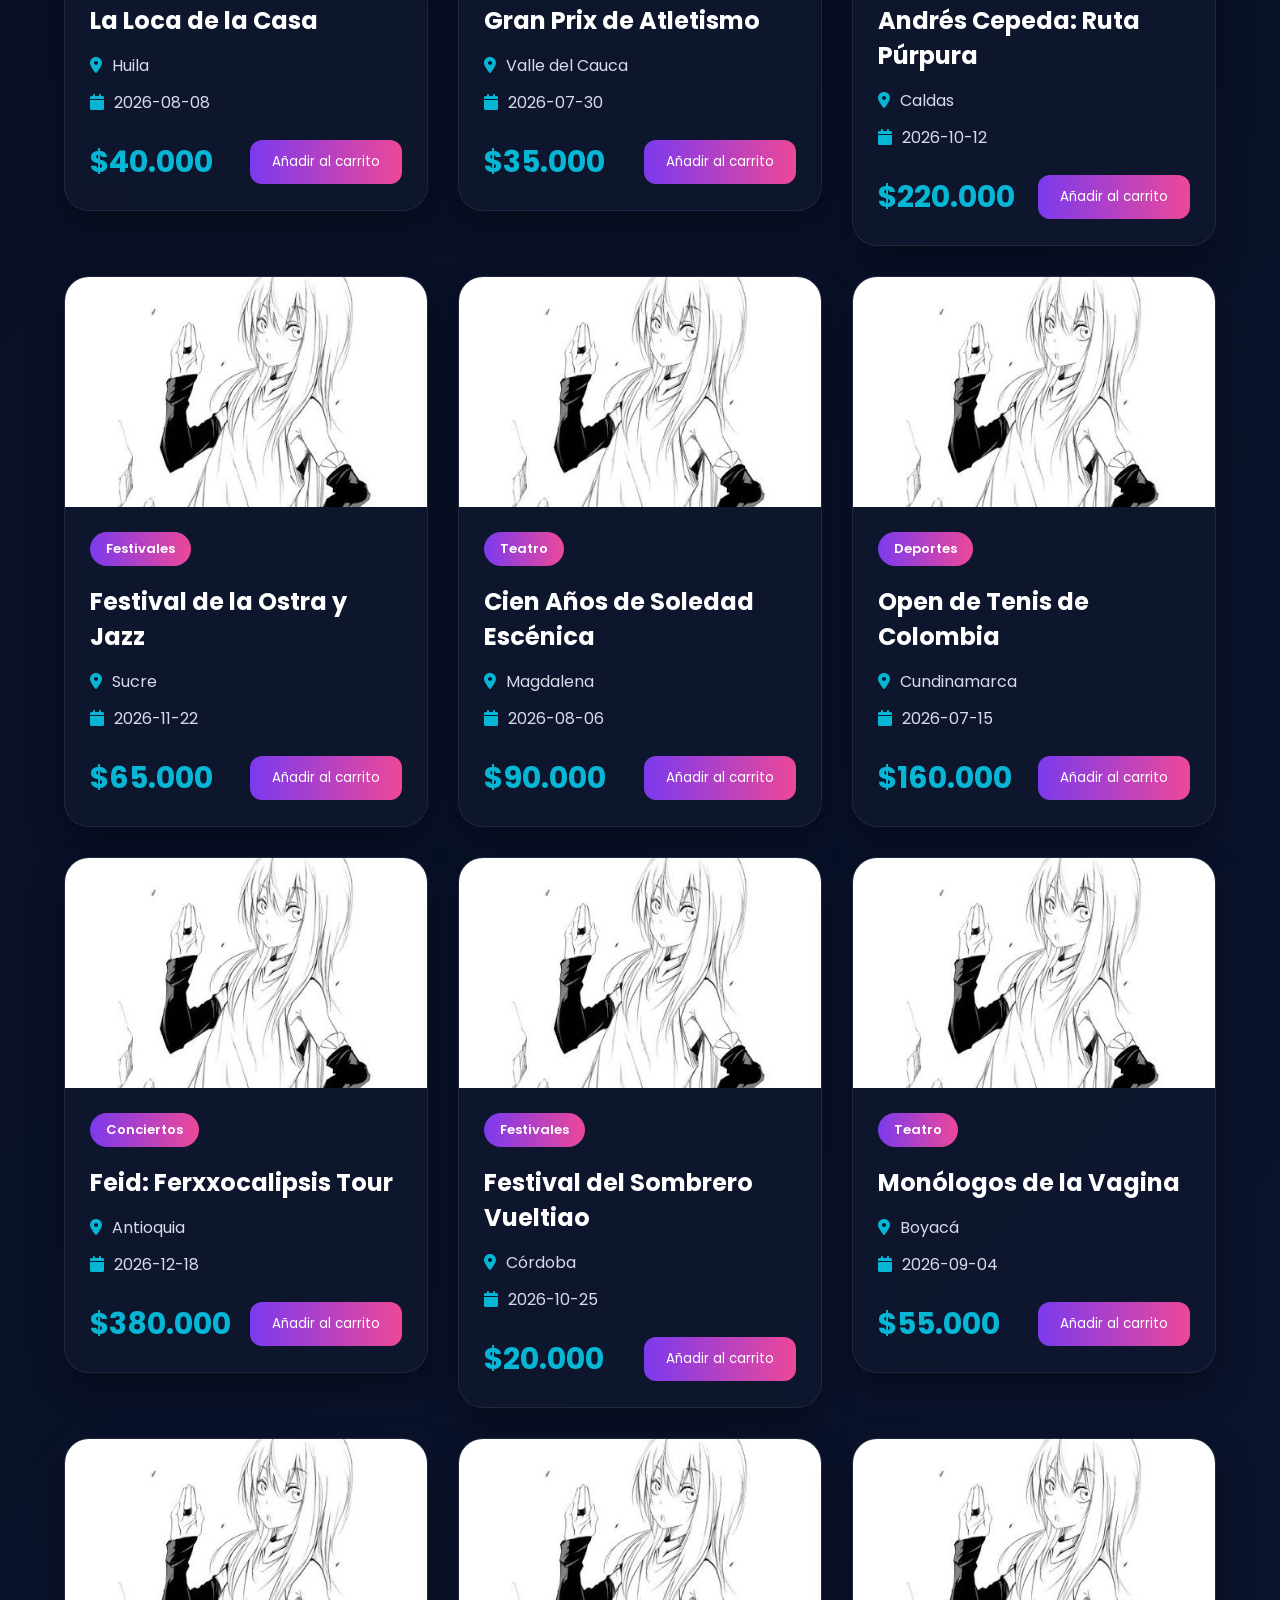
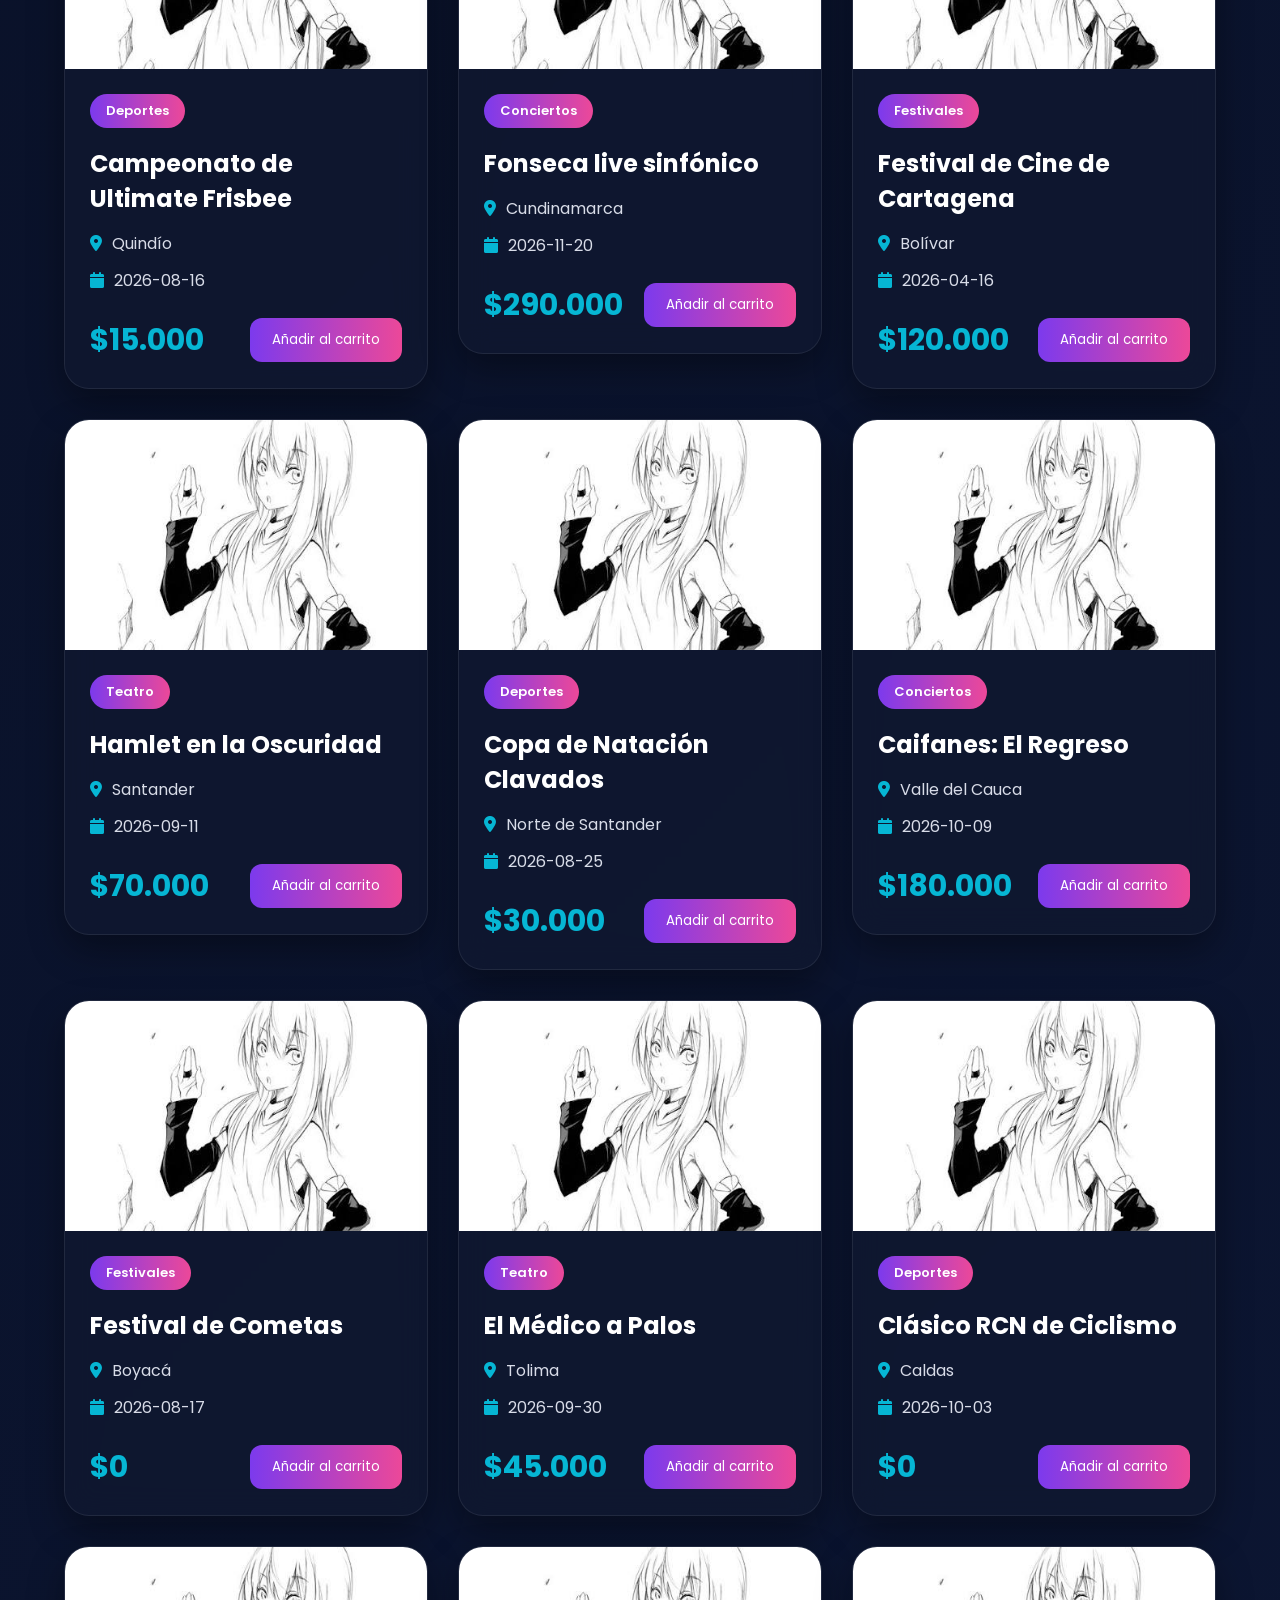
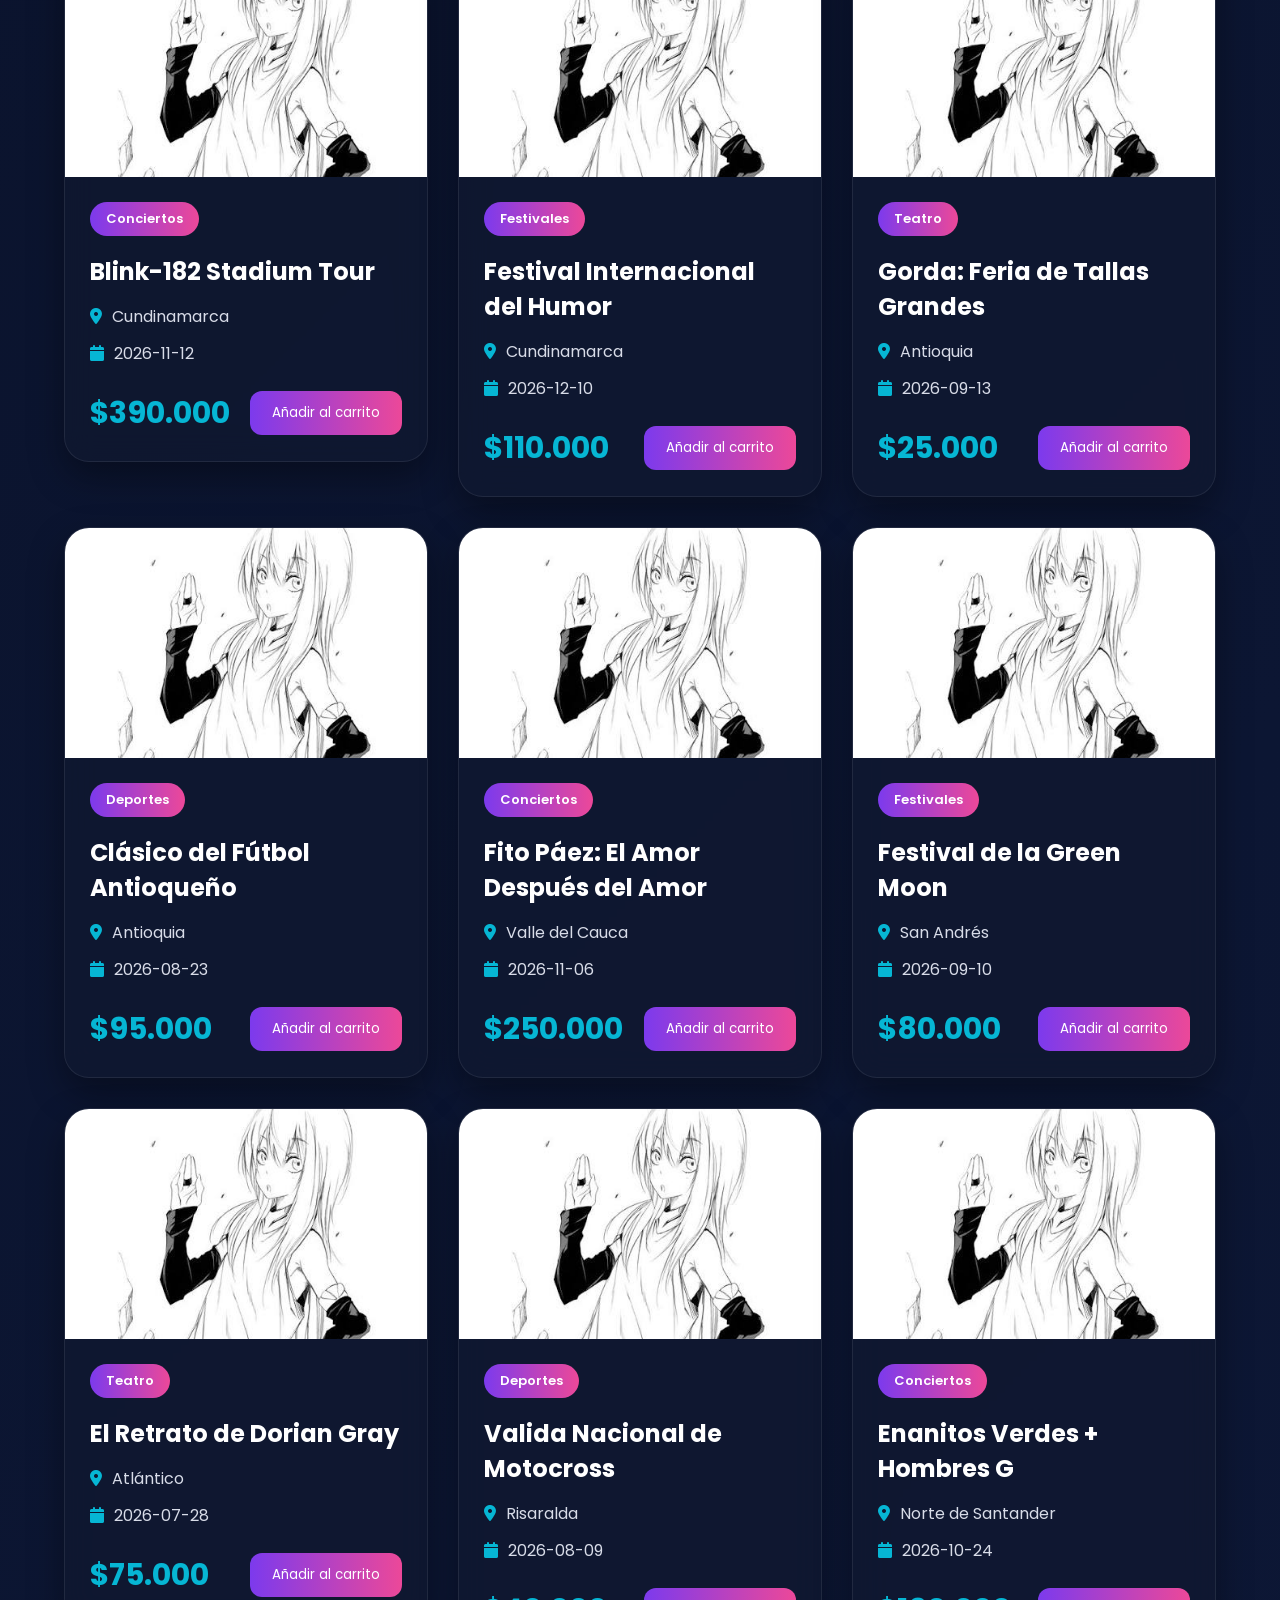
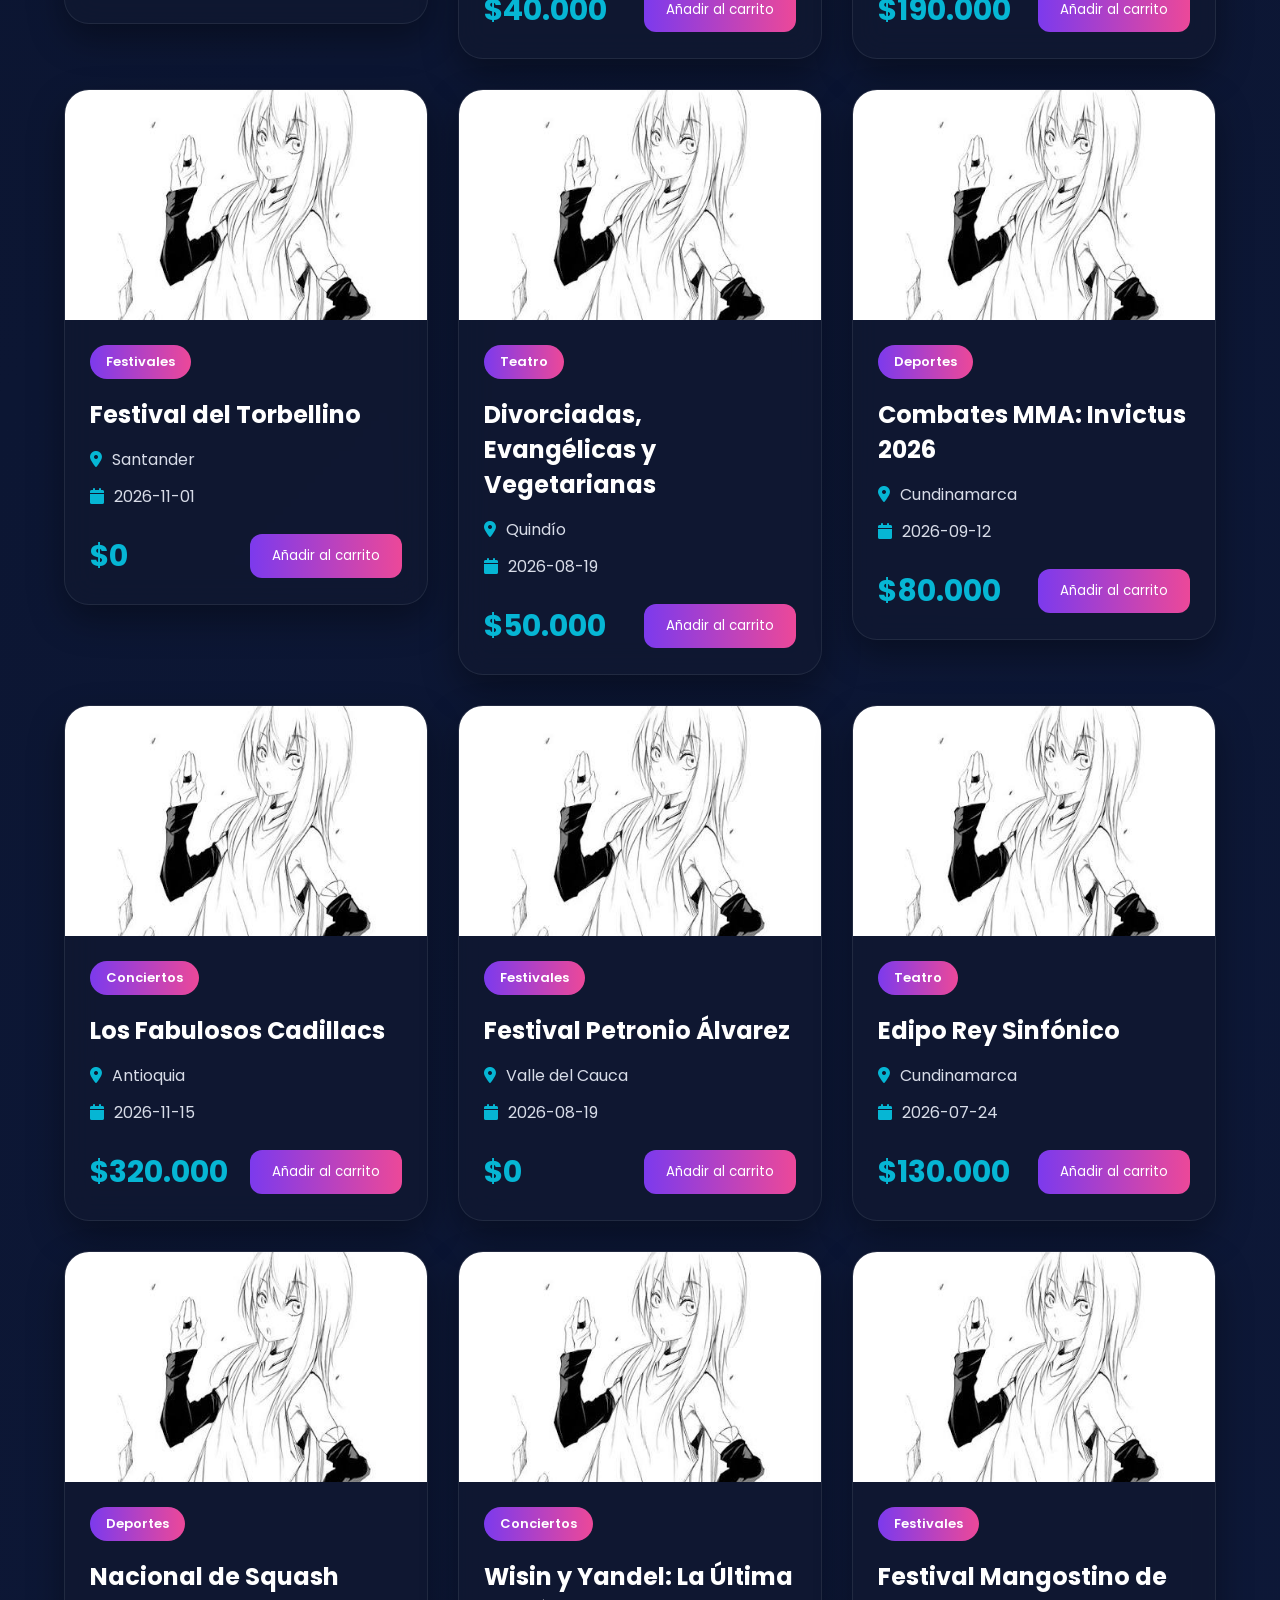
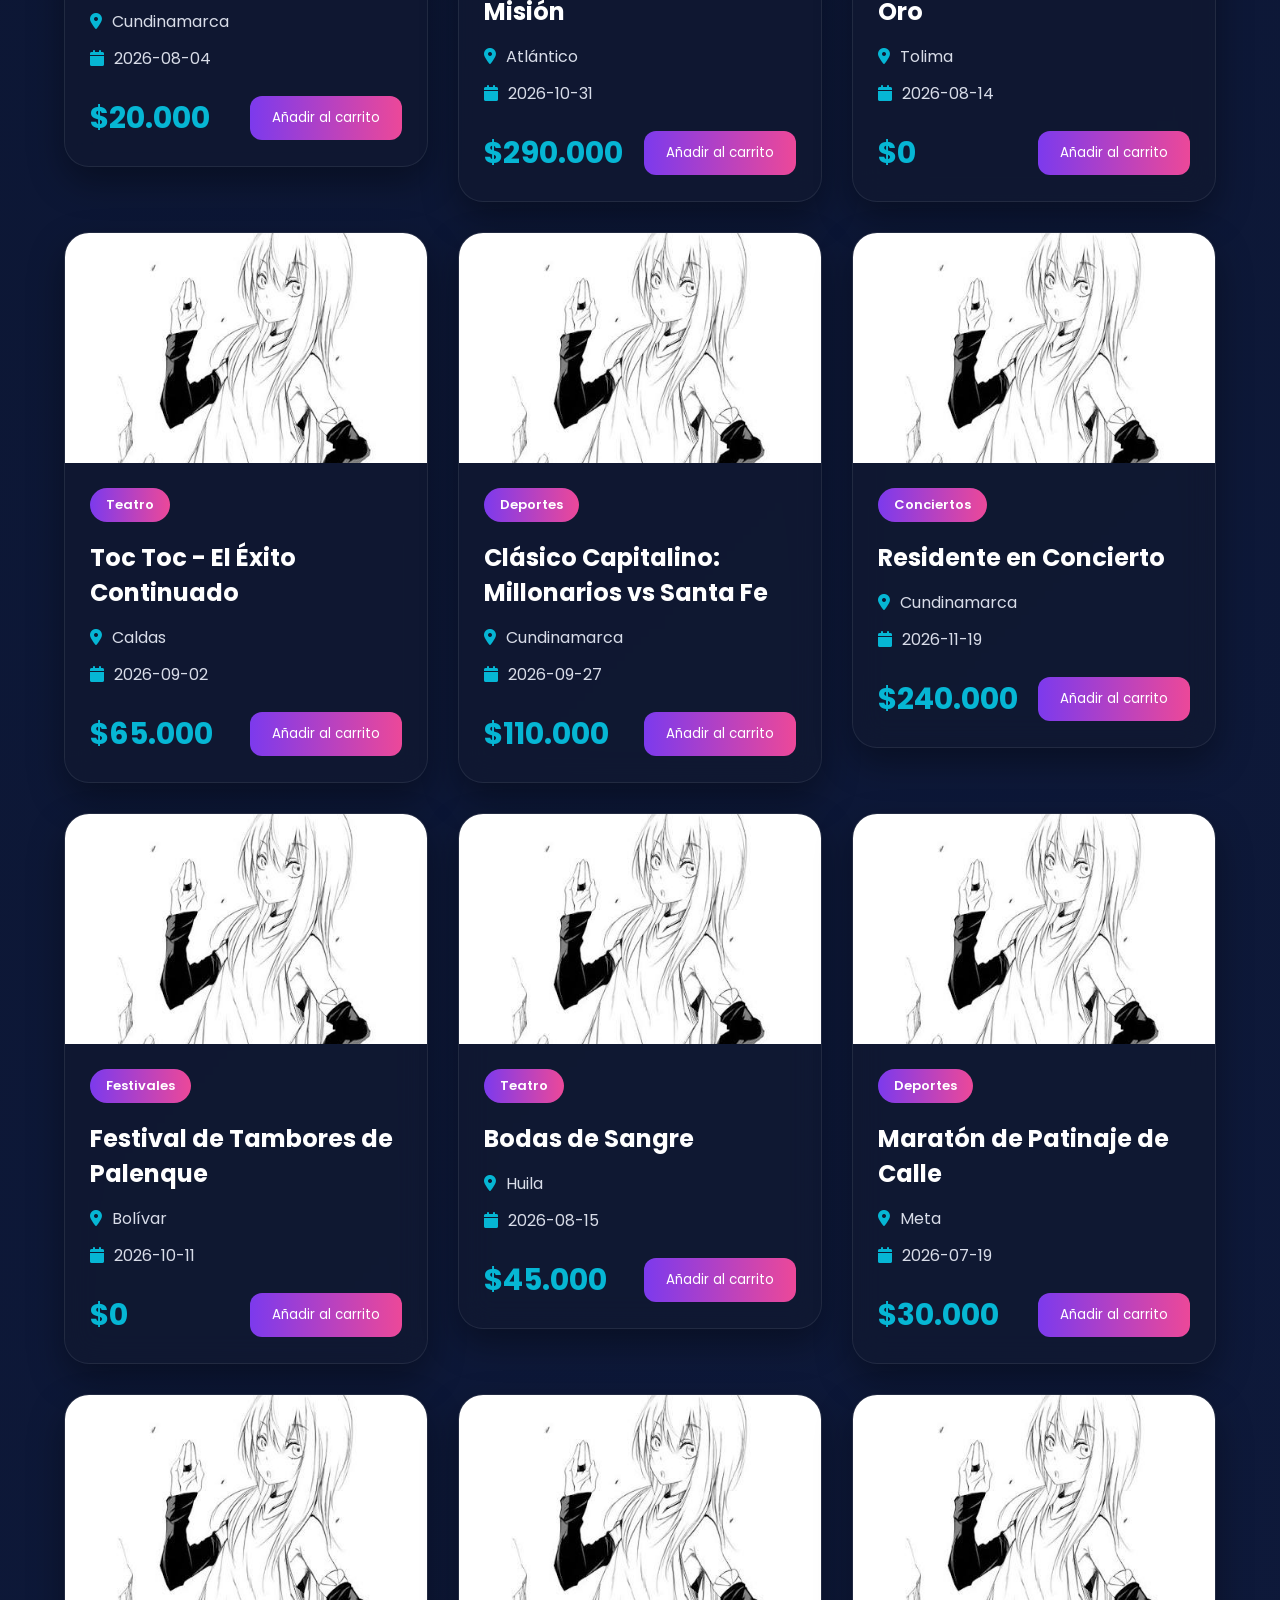
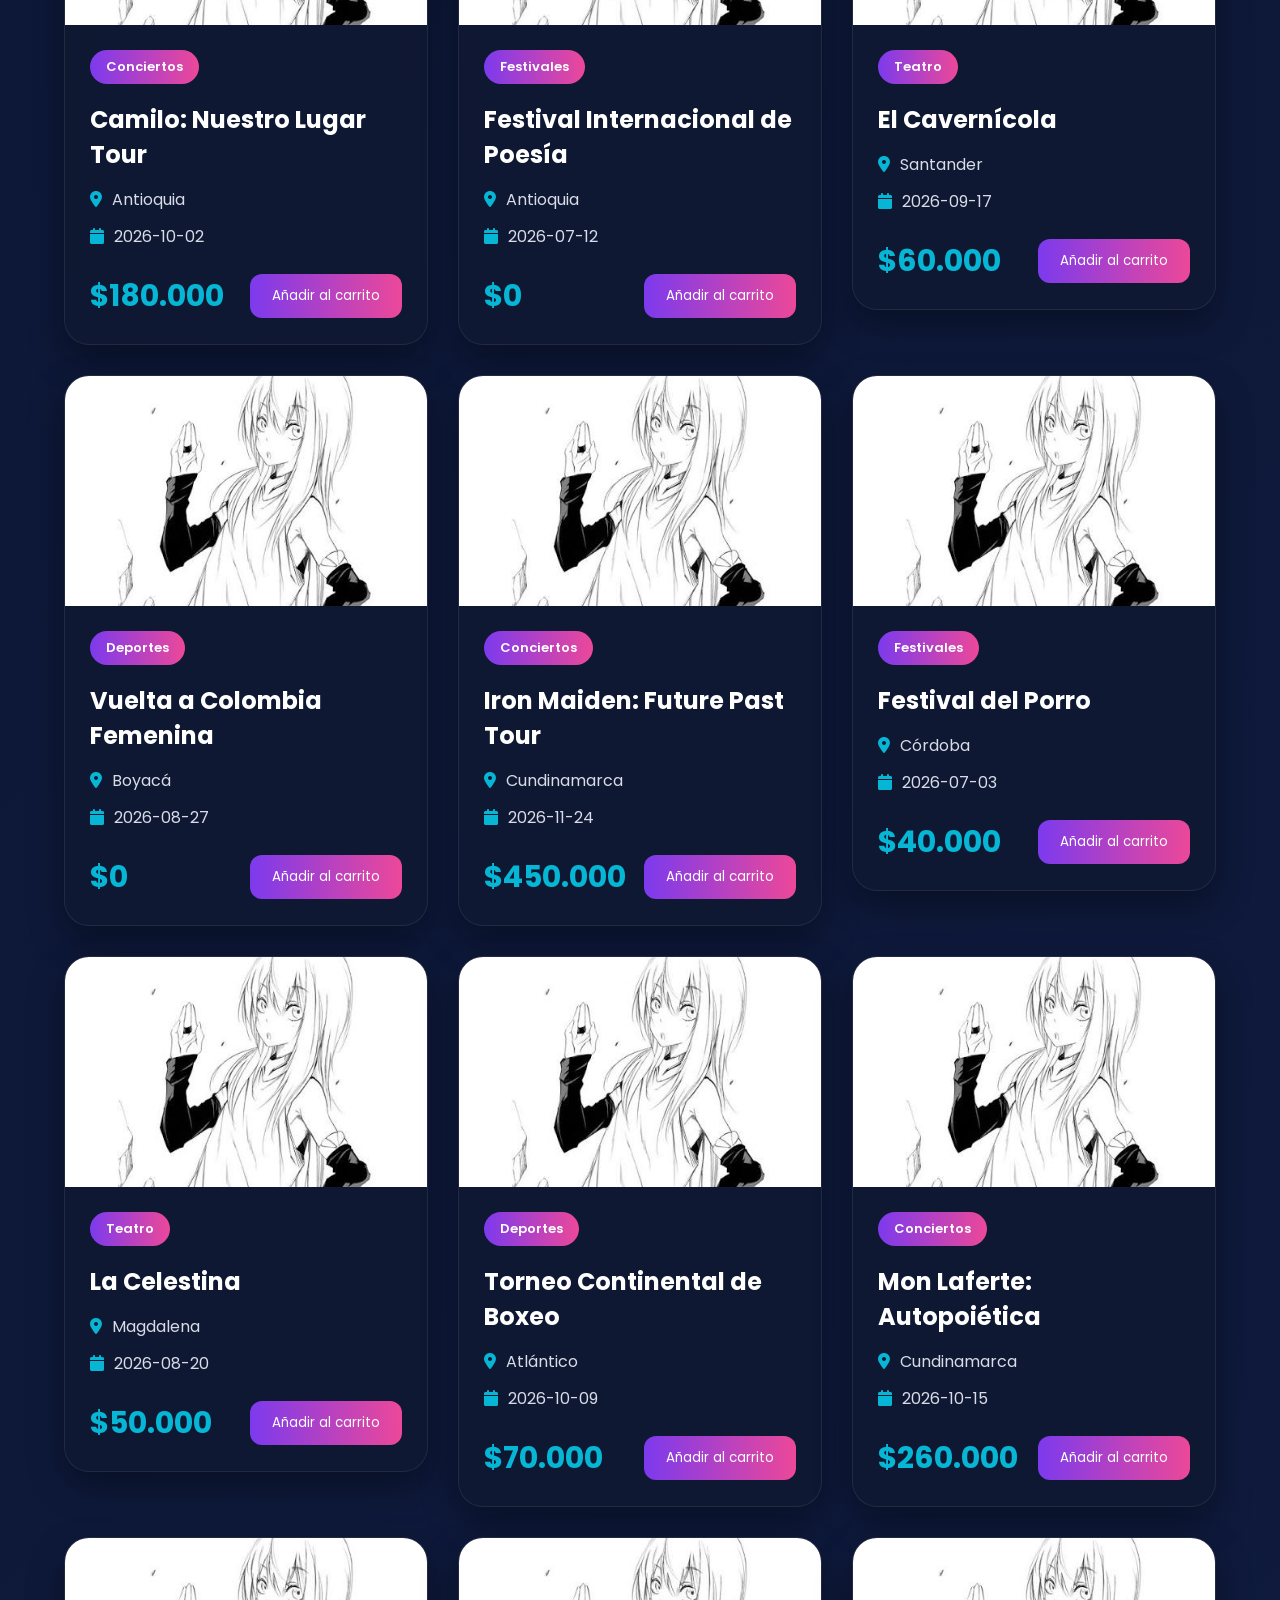
==== commit 3557d3da: "cambios en el index" ====
--- a/index.html
+++ b/index.html
@@ -43,7 +43,7 @@
 
             <a href="#eventos">Eventos</a>
 
-            <a href="#categorias">Categorías</a>
+            <a href="#categorias">Información</a>
 
             <a href="#contacto">Contacto</a>
 
@@ -97,7 +97,7 @@
 
                 Compra entradas para conciertos,
                 festivales, teatro, deportes y experiencias
-                inolvidables de forma rápida y segura.
+                inolvidables de forma rápida y segura, puedes.
 
             </p>
 
@@ -109,7 +109,7 @@
 
                 </button>
 
-                <button class="btnSecundario">
+                <button class="btnPrincipal">
 
                     Explorar Eventos
 
@@ -179,6 +179,13 @@
 
         </div>
 
+        <!-- Botón -->
+
+        <button class="btnPrincipal">
+
+            Buscar
+
+        </button>
 
     </section>
 
@@ -198,12 +205,17 @@
 
                 <h2>
 
-                    Eventos Destacados
+                    Eventos Disponibles
 
                 </h2>
 
             </div>
 
+            <button class="btnSecundario">
+
+                Ver Todos
+
+            </button>
 
         </div>
 
@@ -214,344 +226,254 @@
 
     </section>
 
-    <!--================ BANNER PROMOCIONAL ================-->
-
-    <section class="promo">
-
-        <div class="promoContenido">
-
-            <span>
-
-                EVENTO DESTACADO
-
-            </span>
+    <!--================ CARRITO DE COMPRAS ================-->
+
+    <div class="modal oculto" id="modalCarrito">
+
+        <div class="modalContenido carrito">
+
+            <div class="modalHeader">
+
+                <h2>
+
+                    <i class="fa-solid fa-cart-shopping"></i>
+
+                    Carrito de Compras
+
+                </h2>
+
+                <button id="cerrarCarrito">
+
+                    <i class="fa-solid fa-xmark"></i>
+
+                </button>
+
+            </div>
+
+            <div id="listaCarrito">
+
+                <!-- Los productos se agregarán desde JavaScript -->
+
+            </div>
+
+            <div class="totalCompra">
+
+                <h3>
+
+                    Total:
+
+                </h3>
+
+                <h2 id="totalCompra">
+
+                    $0
+
+                </h2>
+
+            </div>
+
+            <button class="btnPrincipal" id="btnComprar">
+
+                Continuar Compra
+
+            </button>
+
+        </div>
+
+    </div>
+
+    <!--================ FORMULARIO COMPRA ================-->
+
+    <div class="modal oculto" id="modalCompra">
+
+        <div class="modalContenido">
+
+            <div class="modalHeader">
+
+                <h2>
+
+                    Finalizar Compra
+
+                </h2>
+
+                <button id="cerrarCompra">
+
+                    <i class="fa-solid fa-xmark"></i>
+
+                </button>
+
+            </div>
+
+            <form id="formCompra">
+
+                <input type="text" id="identificacion" placeholder="Número de identificación" required>
+
+                <input type="text" id="nombreCliente" placeholder="Nombre completo" required>
+
+                <input type="text" id="direccion" placeholder="Dirección" required>
+
+                <input type="tel" id="telefono" placeholder="Teléfono" required>
+
+                <input type="email" id="correo" placeholder="Correo electrónico" required>
+
+                <button type="submit" class="btnPrincipal">
+
+                    Confirmar Compra
+
+                </button>
+
+            </form>
+
+        </div>
+
+    </div>
+
+    <!--================ BENEFICIOS ================-->
+
+
+    <section class="seccion" id="categorias">
+
+        <div class="tituloSeccion">
+
 
             <h2>
 
-                Festival Internacional de Música 2026
+                Informacion
 
             </h2>
 
+        </div>
+
+    </section>
+
+    <section class="beneficios">
+
+        <article>
+
+            <i class="fa-solid fa-ticket"></i>
+
+            <h3>
+
+                Entradas Digitales
+
+            </h3>
+
             <p>
 
-                Vive una experiencia única con artistas nacionales e internacionales.
-                Compra ahora y aprovecha los mejores precios.
+                Accede a tus boletas desde cualquier dispositivo.
 
             </p>
 
-            <button class="btnPrincipal">
-
-                Añadir al Carrito
+        </article>
+
+        <article>
+
+            <i class="fa-solid fa-shield-halved"></i>
+
+            <h3>
+
+                Compra Segura
+
+            </h3>
+
+            <p>
+
+                Tus datos y pagos están protegidos.
+
+            </p>
+
+        </article>
+
+        <article>
+
+            <i class="fa-solid fa-headset"></i>
+
+            <h3>
+
+                Soporte 24/7
+
+            </h3>
+
+            <p>
+
+                Siempre estaremos disponibles para ayudarte.
+
+            </p>
+
+        </article>
+
+        <article>
+
+            <i class="fa-solid fa-bolt"></i>
+
+            <h3>
+
+                Compra Rápida
+
+            </h3>
+
+            <p>
+
+                Obtén tus entradas en pocos minutos.
+
+            </p>
+
+        </article>
+
+    </section>
+
+    <!--================ NEWSLETTER ================-->
+
+    <section class="newsletter">
+
+        <h2>
+
+            Mantente informado
+
+        </h2>
+
+        <p>
+
+            Recibe promociones, descuentos y conoce primero los nuevos eventos.
+
+        </p>
+
+        <div class="suscripcion">
+
+            <input type="email" placeholder="Ingresa tu correo electrónico">
+
+            <button>
+
+                Suscribirme
 
             </button>
 
         </div>
 
-        <div class="promoImagen">
-
-            <img src="assets/img/promo.png" alt="Festival">
-
-        </div>
-
     </section>
 
-
-
-    <section class="seccion" id="categorias">
-
-        <div class="tituloSeccion">
-
-            <span>
-
-                EXPLORA
-
-            </span>
-
-            <h2>
-
-                Categorías Populares
-
-            </h2>
+    <!--================ FOOTER ================-->
+
+    <footer class="footer" id="contacto">
+
+        <div class="footerLogo">
+
+            <img src="assets/img/logol.png" alt="EventPass">
+
+            <h3>
+
+                EventPass
+
+            </h3>
 
             <p>
 
-                Encuentra el evento perfecto para ti.
+                Compra entradas para los mejores eventos de Colombia de forma rápida y segura.
 
             </p>
 
         </div>
 
-        <div class="categorias">
-
-            <article class="categoria">
-
-                <i class="fa-solid fa-music"></i>
-
-                <h3>Conciertos</h3>
-
-
-
-            </article>
-
-            <article class="categoria">
-
-                <i class="fa-solid fa-futbol"></i>
-
-                <h3>Deportes</h3>
-
-
-
-            </article>
-
-
-            <article class="categoria">
-
-                <i class="fa-solid fa-champagne-glasses"></i>
-
-                <h3>Festivales</h3>
-
-
-
-            </article>
-
-        </div>
-
-    </section>
-
-
-
-    <!--================ CARRITO DE COMPRAS ================-->
-
-    <div class="modal oculto" id="modalCarrito">
-
-        <div class="modalContenido carrito">
-
-            <div class="modalHeader">
-
-                <h2>
-
-                    <i class="fa-solid fa-cart-shopping"></i>
-
-                    Carrito de Compras
-
-                </h2>
-
-                <button id="cerrarCarrito">
-
-                    <i class="fa-solid fa-xmark"></i>
-
-                </button>
-
-            </div>
-
-            <div id="listaCarrito">
-
-                <!-- Los productos se agregarán desde JavaScript -->
-
-            </div>
-
-            <div class="totalCompra">
-
-                <h3>
-
-                    Total:
-
-                </h3>
-
-                <h2 id="totalCompra">
-
-                    $0
-
-                </h2>
-
-            </div>
-
-            <button class="btnPrincipal" id="btnComprar">
-
-                Continuar Compra
-
-            </button>
-
-        </div>
-
-    </div>
-
-    <!--================ FORMULARIO COMPRA ================-->
-
-    <div class="modal oculto" id="modalCompra">
-
-        <div class="modalContenido">
-
-            <div class="modalHeader">
-
-                <h2>
-
-                    Finalizar Compra
-
-                </h2>
-
-                <button id="cerrarCompra">
-
-                    <i class="fa-solid fa-xmark"></i>
-
-                </button>
-
-            </div>
-
-            <form id="formCompra">
-
-                <input type="text" id="identificacion" placeholder="Número de identificación" required>
-
-                <input type="text" id="nombreCliente" placeholder="Nombre completo" required>
-
-                <input type="text" id="direccion" placeholder="Dirección" required>
-
-                <input type="tel" id="telefono" placeholder="Teléfono" required>
-
-                <input type="email" id="correo" placeholder="Correo electrónico" required>
-
-                <button type="submit" class="btnPrincipal">
-
-                    Confirmar Compra
-
-                </button>
-
-            </form>
-
-        </div>
-
-    </div>
-
-    <!--================ BENEFICIOS ================-->
-
-    <section class="beneficios">
-
-        <article>
-
-            <i class="fa-solid fa-ticket"></i>
-
-            <h3>
-
-                Entradas Digitales
-
-            </h3>
-
-            <p>
-
-                Accede a tus boletas desde cualquier dispositivo.
-
-            </p>
-
-        </article>
-
-        <article>
-
-            <i class="fa-solid fa-shield-halved"></i>
-
-            <h3>
-
-                Compra Segura
-
-            </h3>
-
-            <p>
-
-                Tus datos y pagos están protegidos.
-
-            </p>
-
-        </article>
-
-        <article>
-
-            <i class="fa-solid fa-headset"></i>
-
-            <h3>
-
-                Soporte 24/7
-
-            </h3>
-
-            <p>
-
-                Siempre estaremos disponibles para ayudarte.
-
-            </p>
-
-        </article>
-
-        <article>
-
-            <i class="fa-solid fa-bolt"></i>
-
-            <h3>
-
-                Compra Rápida
-
-            </h3>
-
-            <p>
-
-                Obtén tus entradas en pocos minutos.
-
-            </p>
-
-        </article>
-
-    </section>
-
-    <!--================ NEWSLETTER ================-->
-
-    <section class="newsletter">
-
-        <h2>
-
-            Mantente informado
-
-        </h2>
-
-        <p>
-
-            Recibe promociones, descuentos y conoce primero los nuevos eventos.
-
-        </p>
-
-        <div class="suscripcion">
-
-            <input type="email" placeholder="Ingresa tu correo electrónico">
-
-            <button>
-
-                Suscribirme
-
-            </button>
-
-        </div>
-
-    </section>
-
-    <!--================ FOOTER ================-->
-
-    <footer class="footer" id="contacto">
-
-        <div class="footerLogo">
-
-            <img src="assets/img/logol.png" alt="EventPass">
-
-            <h3>
-
-                EventPass
-
-            </h3>
-
-            <p>
-
-                Compra entradas para los mejores eventos de Colombia de forma rápida y segura.
-
-            </p>
-
-        </div>
-
         <div>
 
             <h4>
@@ -578,13 +500,7 @@
 
             </h4>
 
-            <p>Bogotá</p>
-
-            <p>Medellín</p>
-
-            <p>Barranquilla</p>
-
-            <p>Bucaramanga</p>
+            <p>Eventos para todo el pais</p>
 
         </div>
 
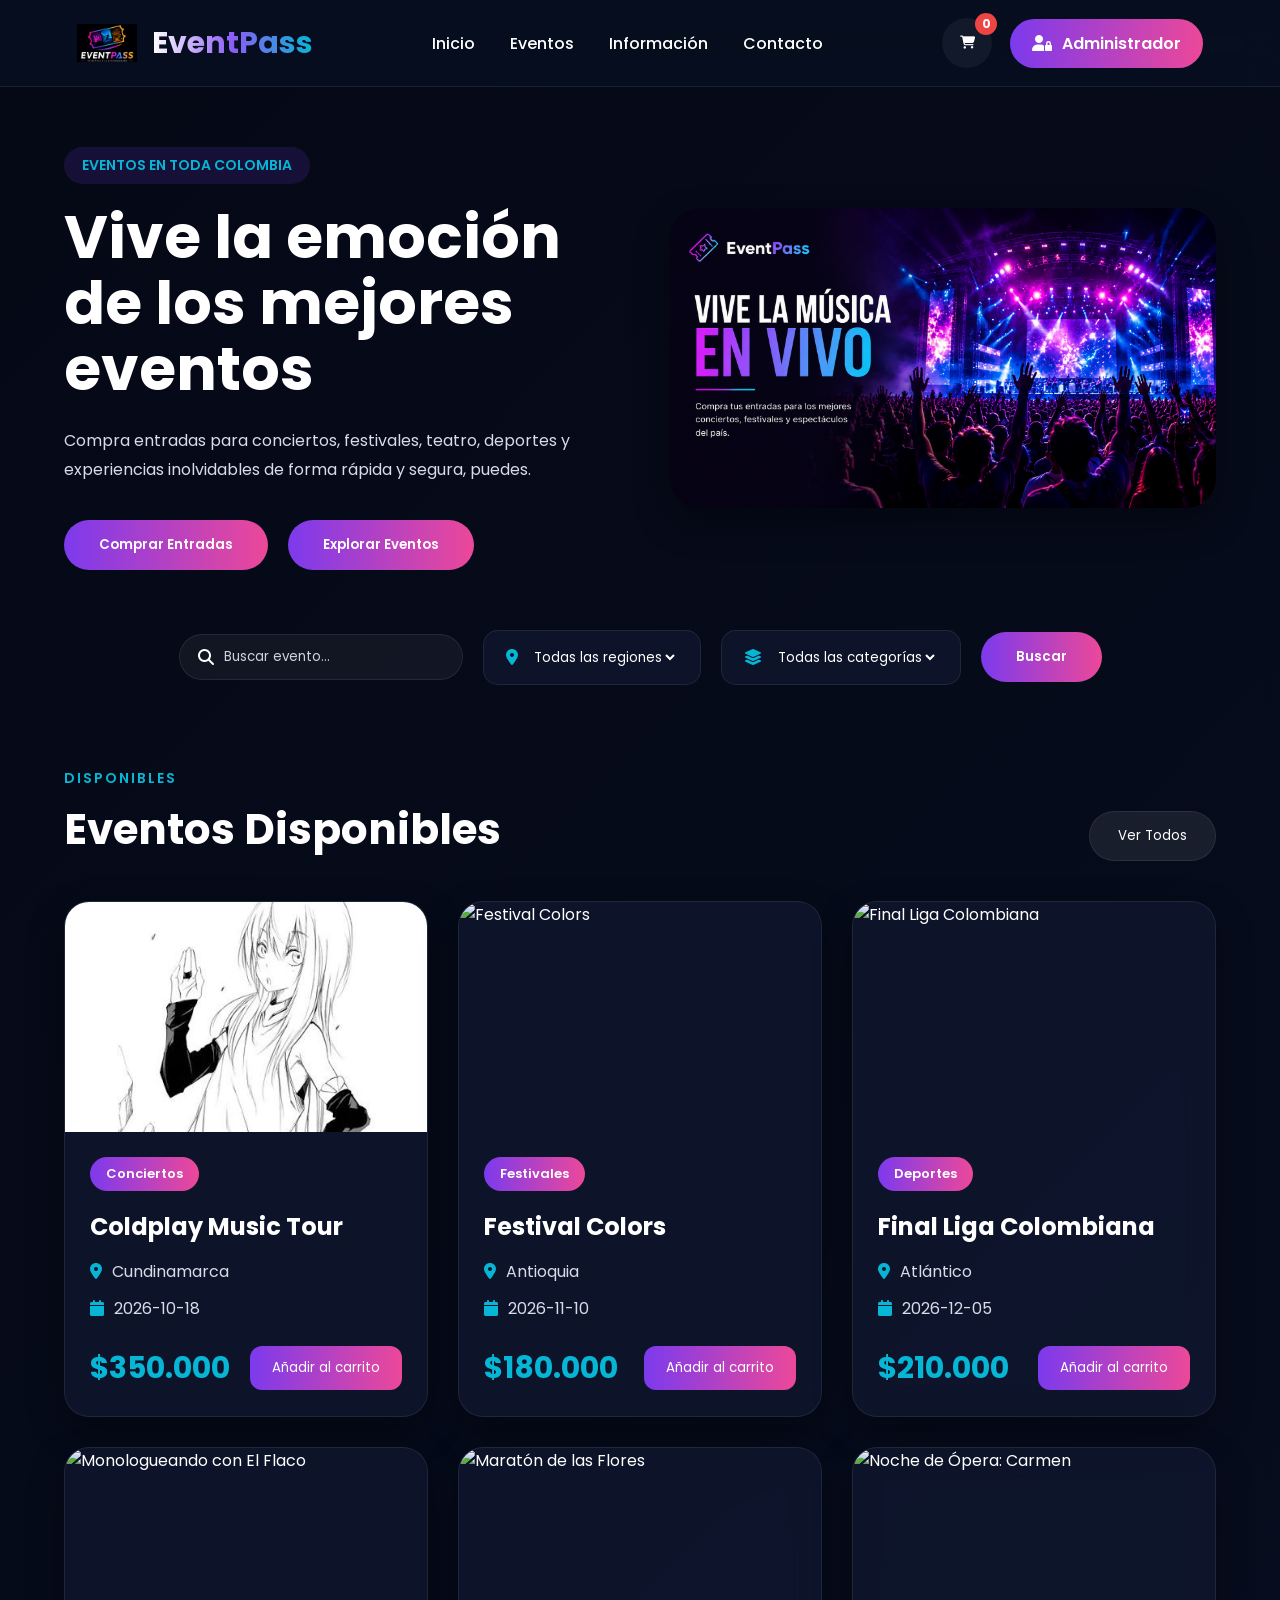
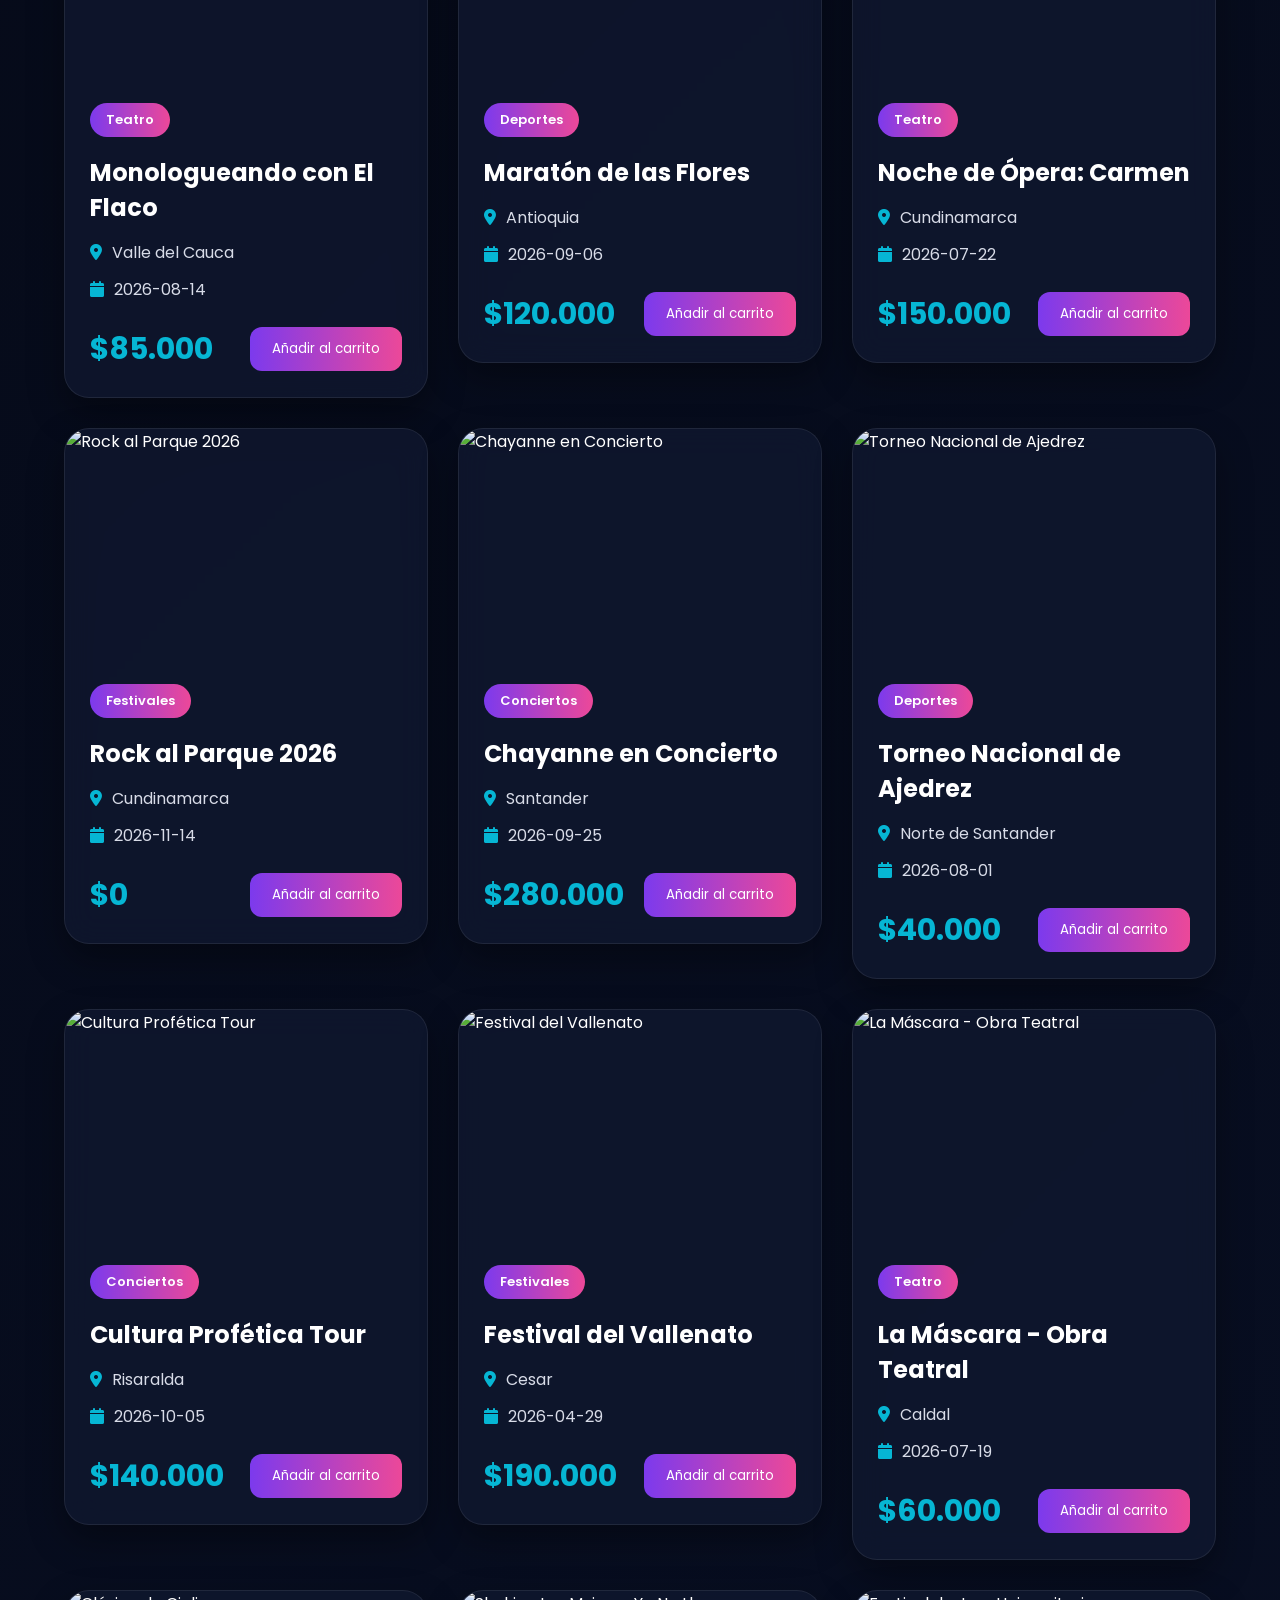
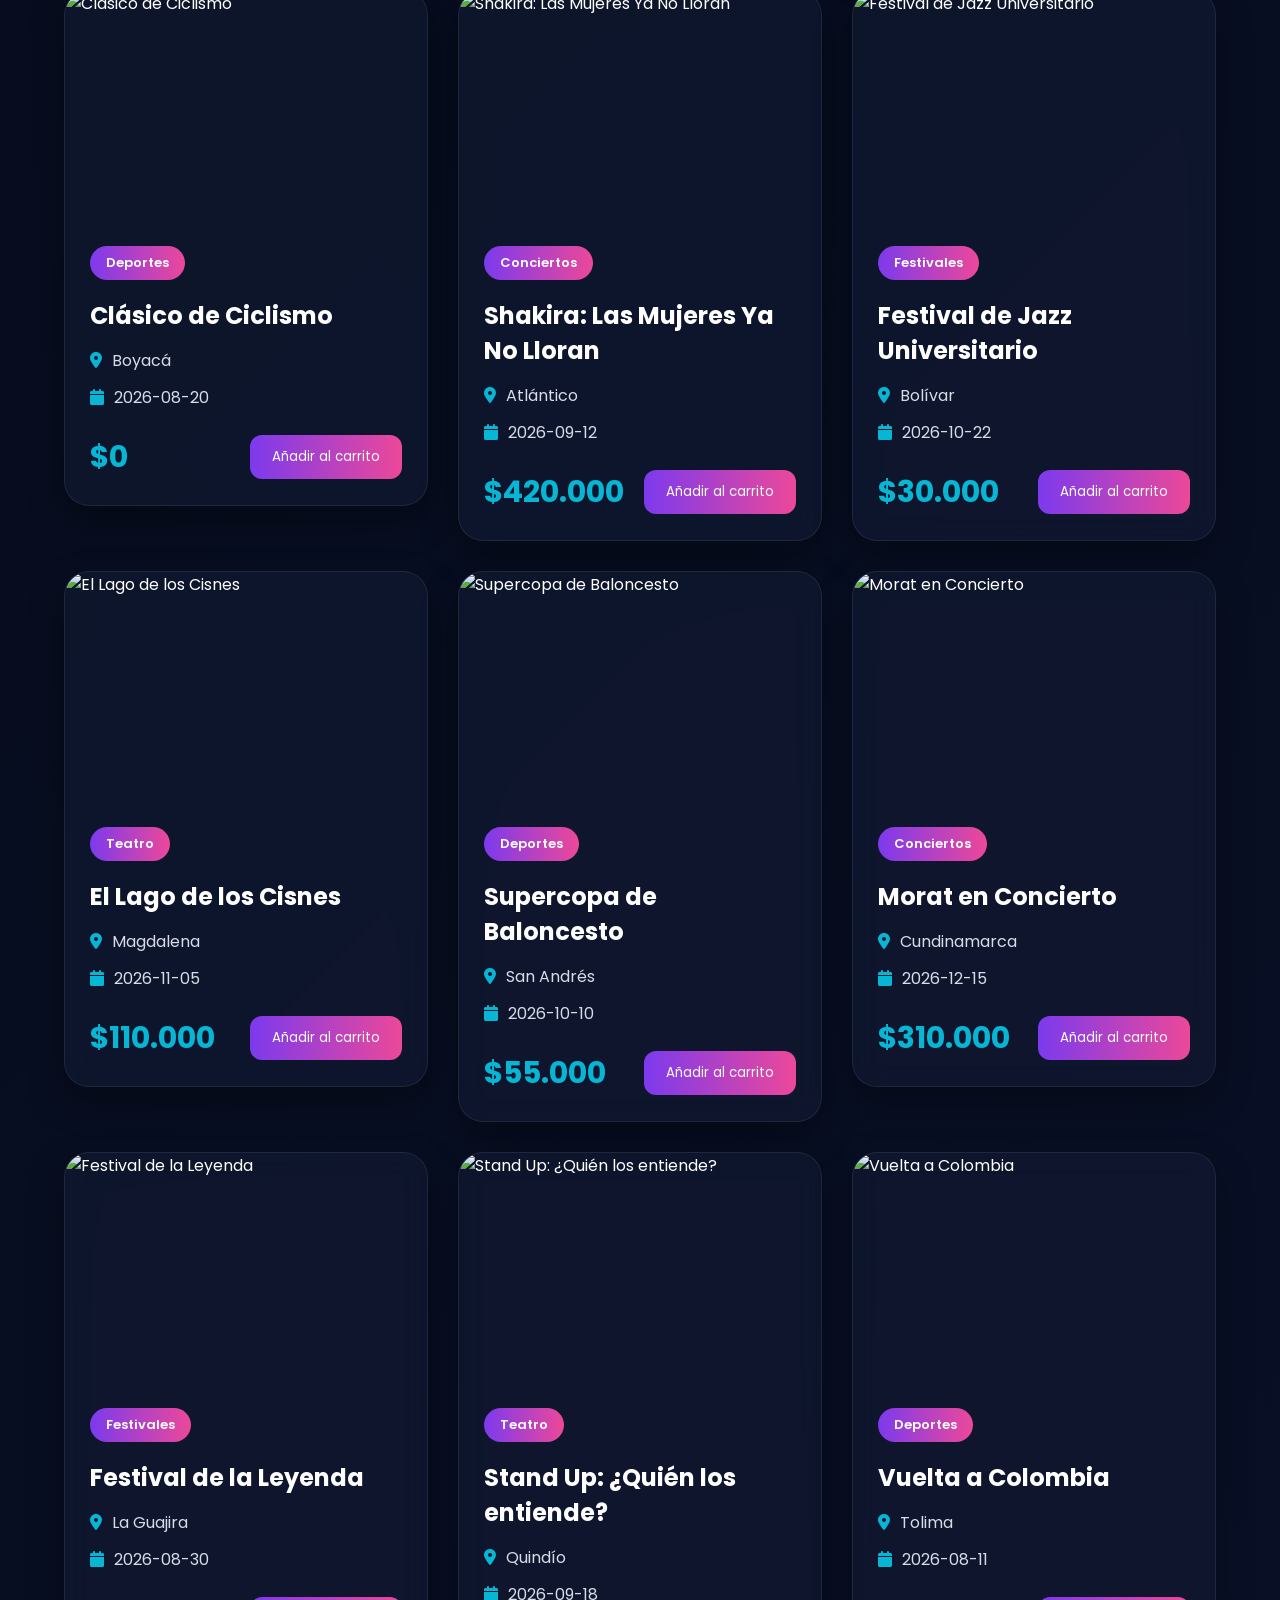
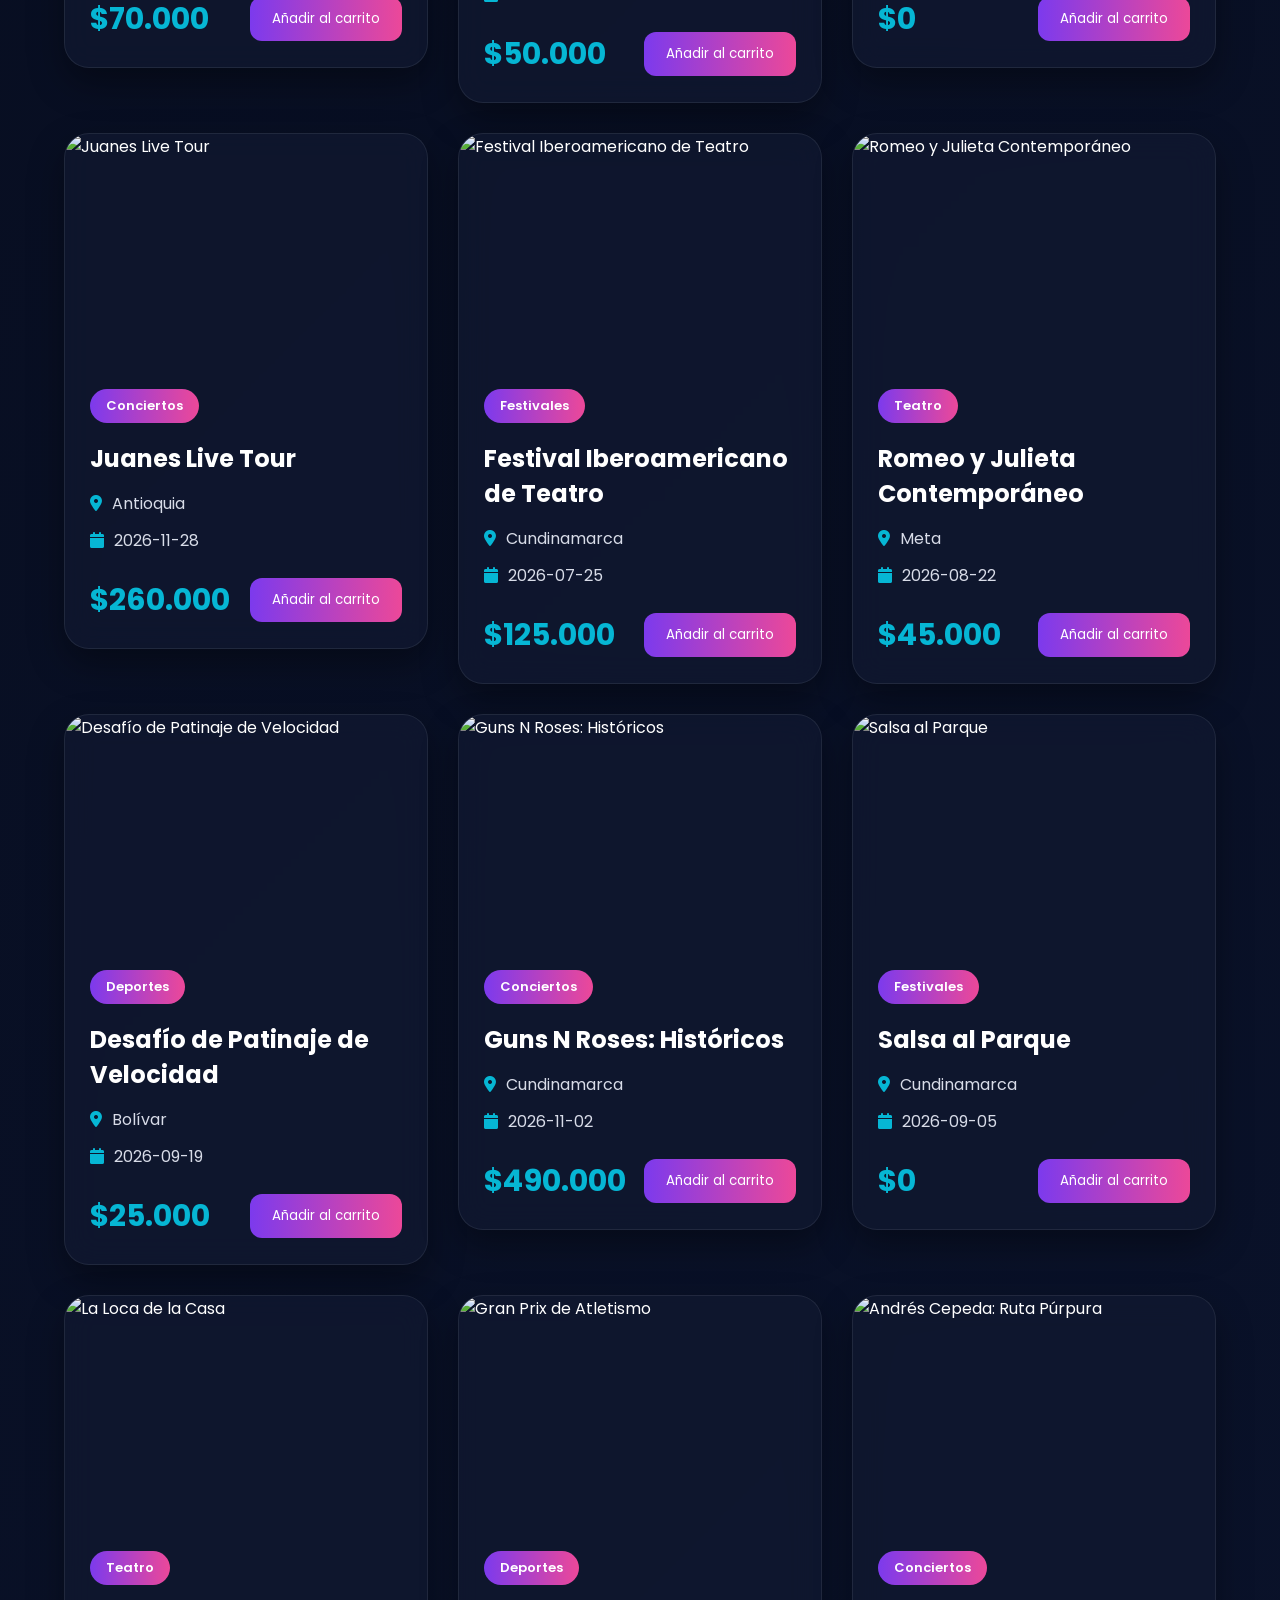
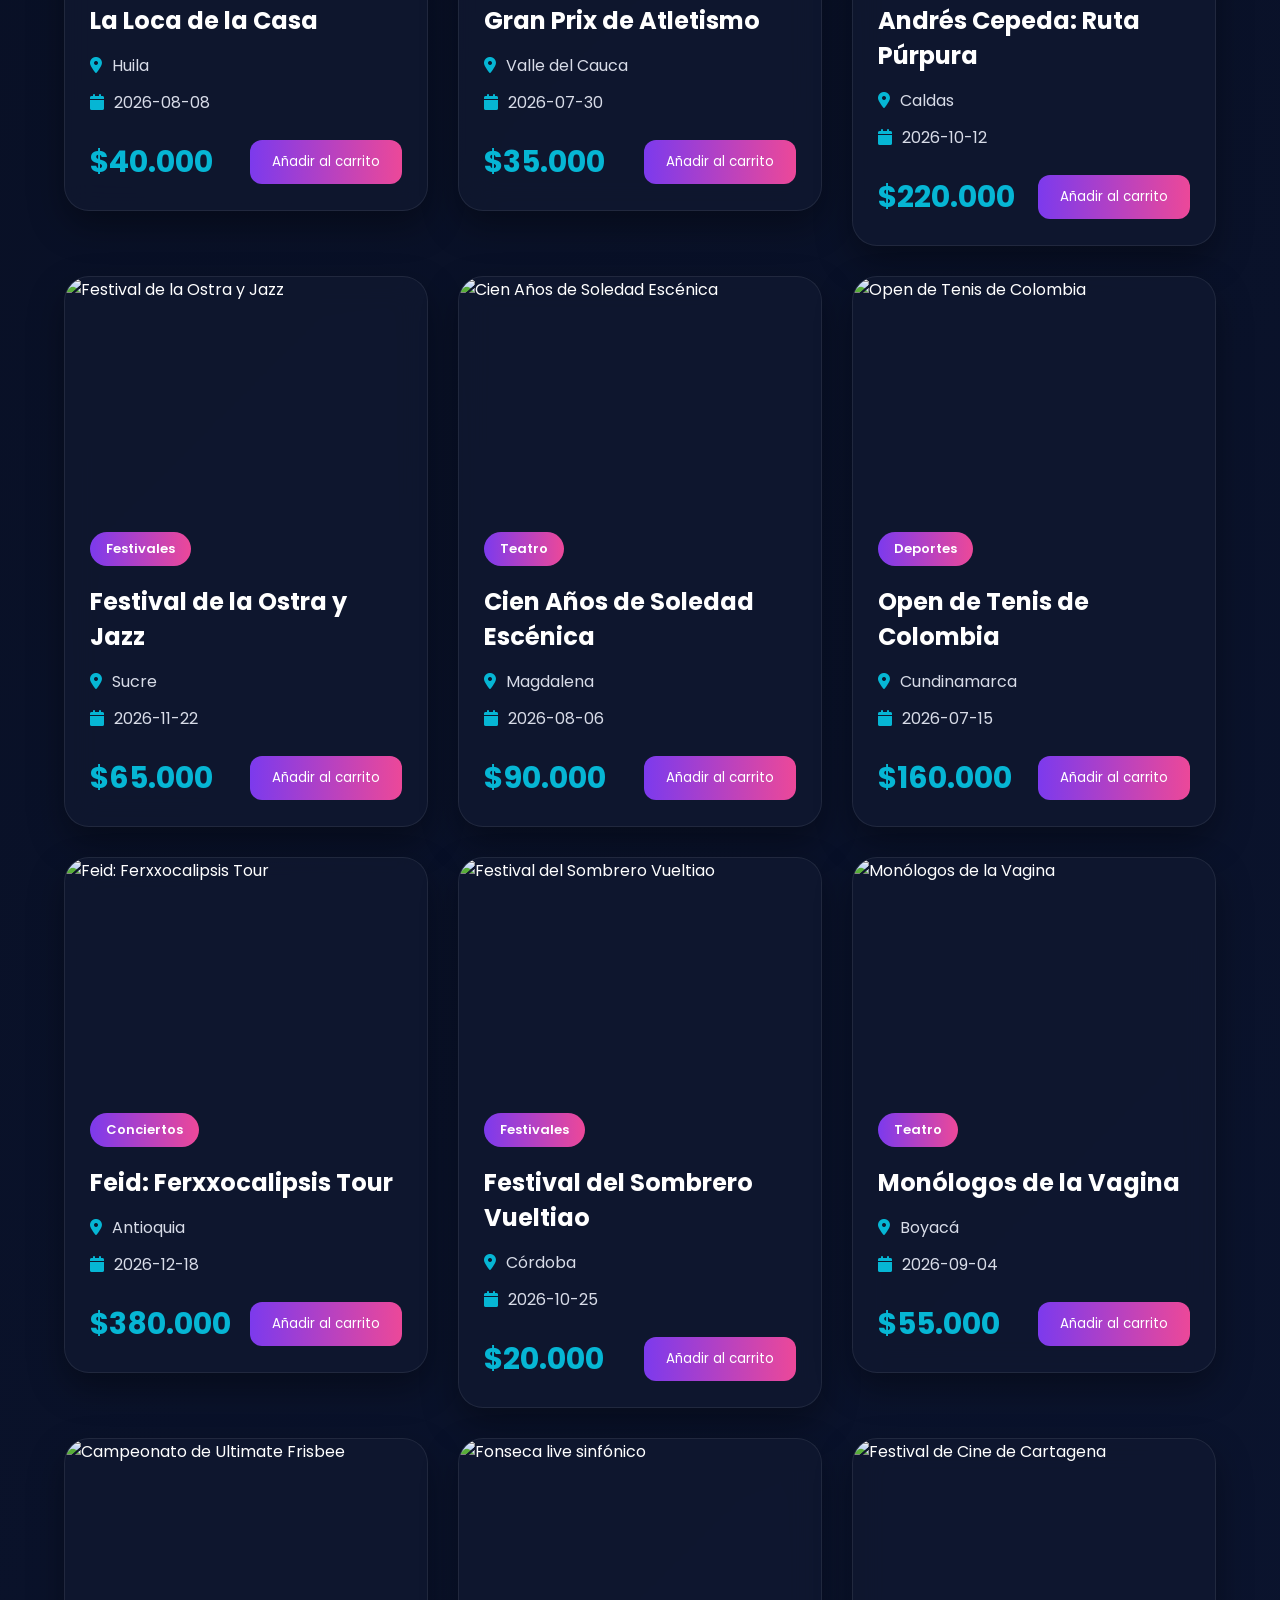
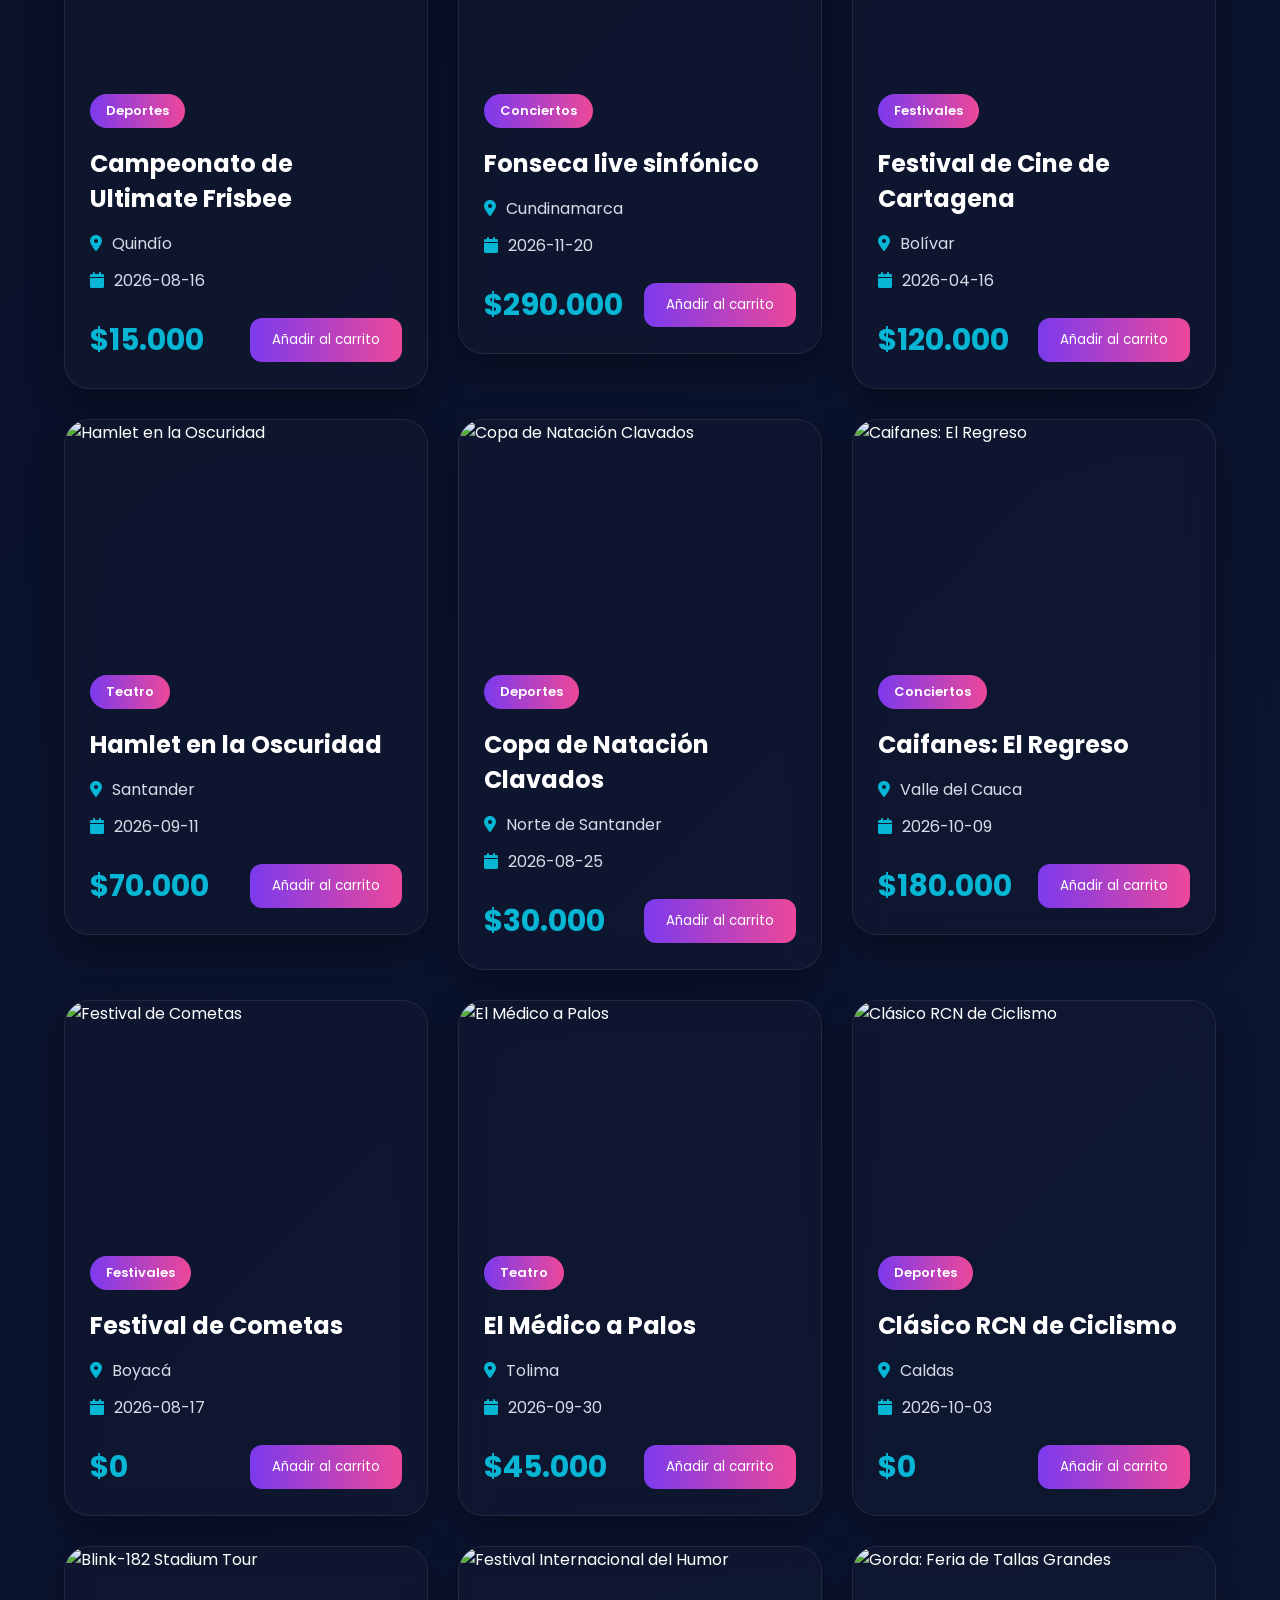
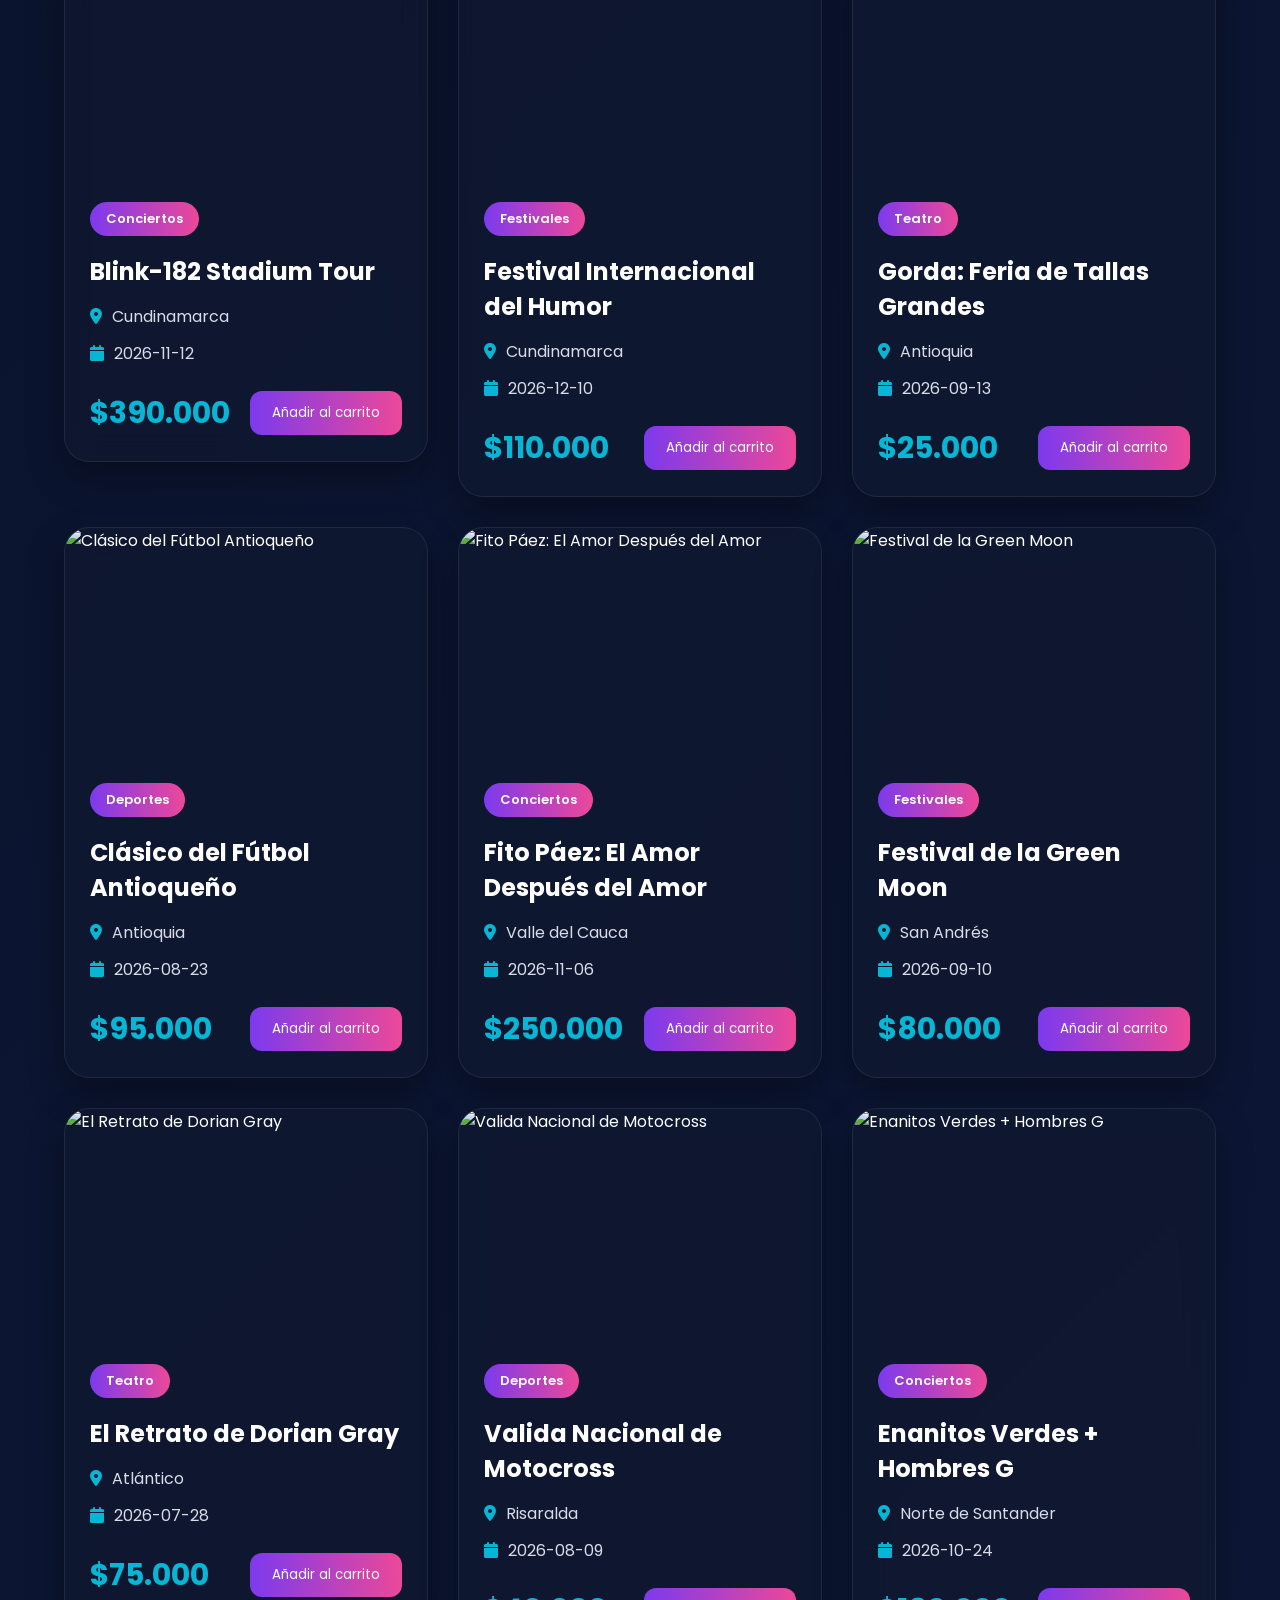
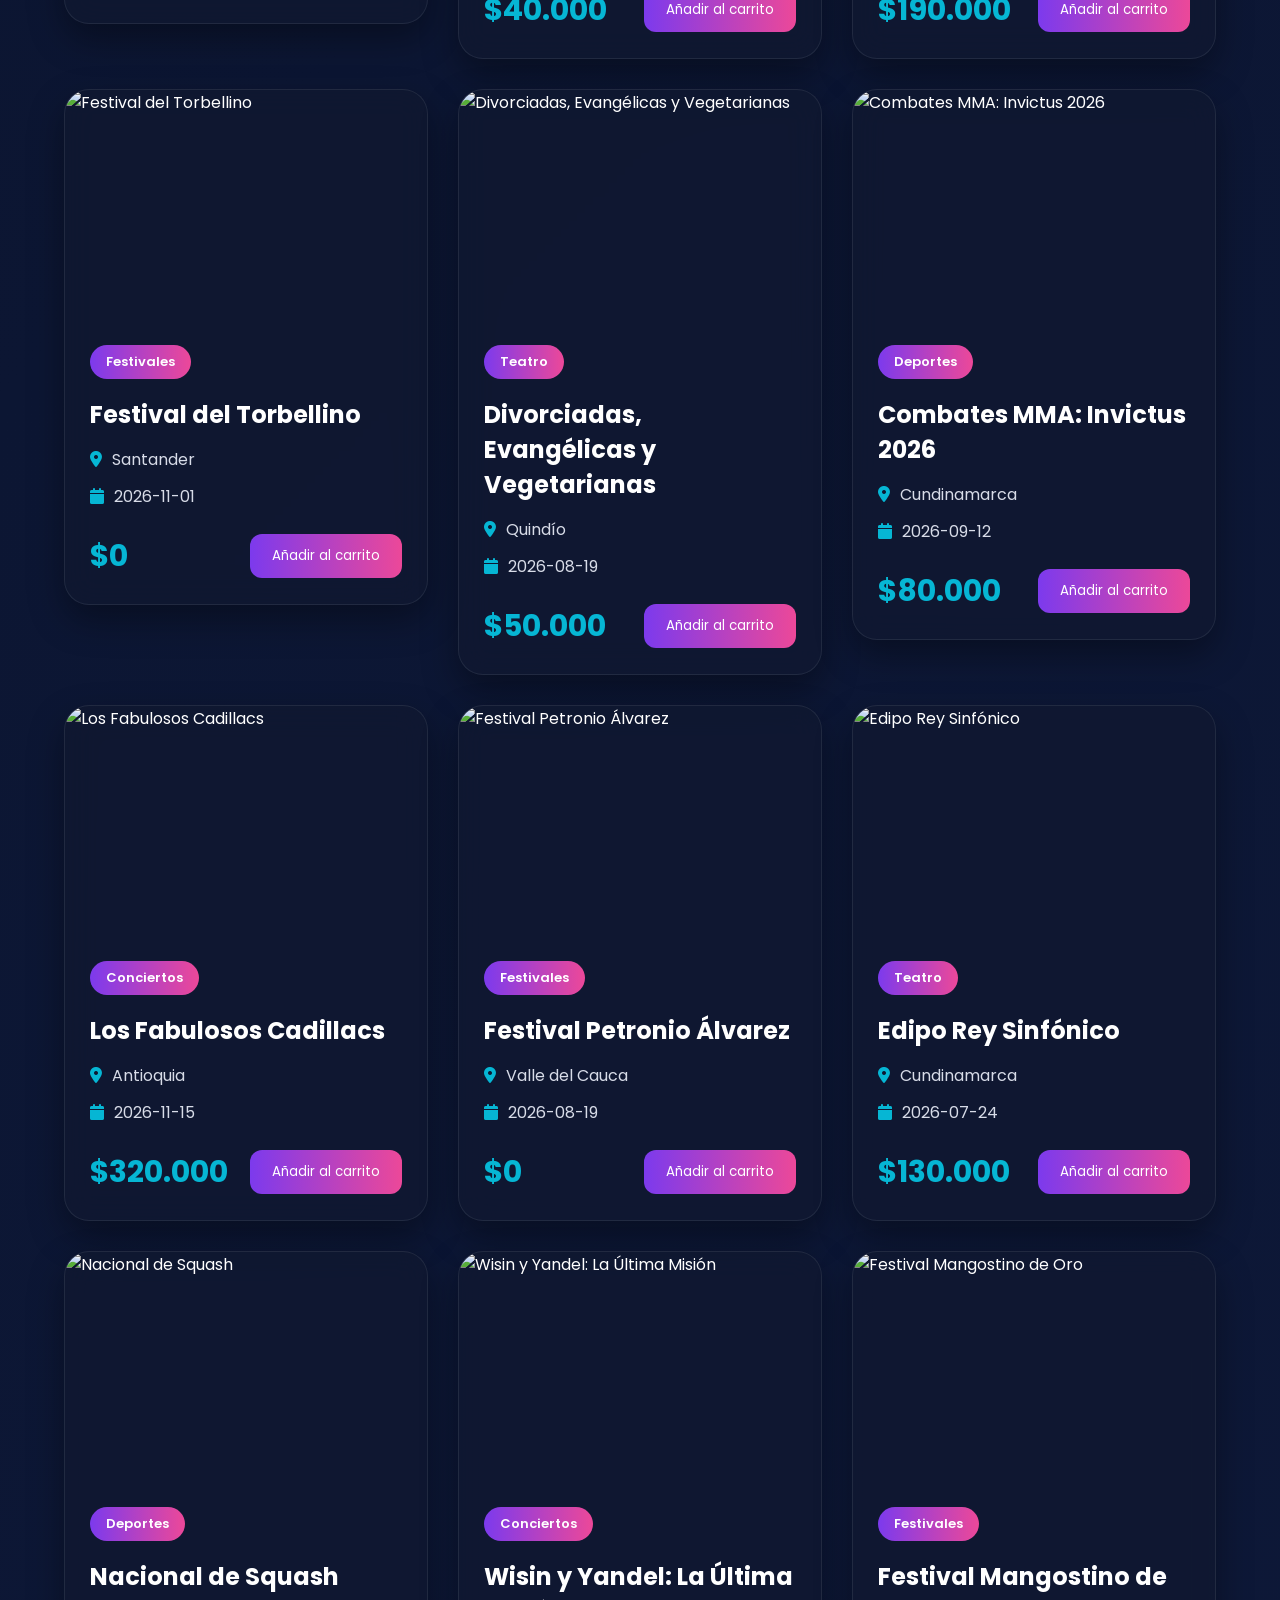
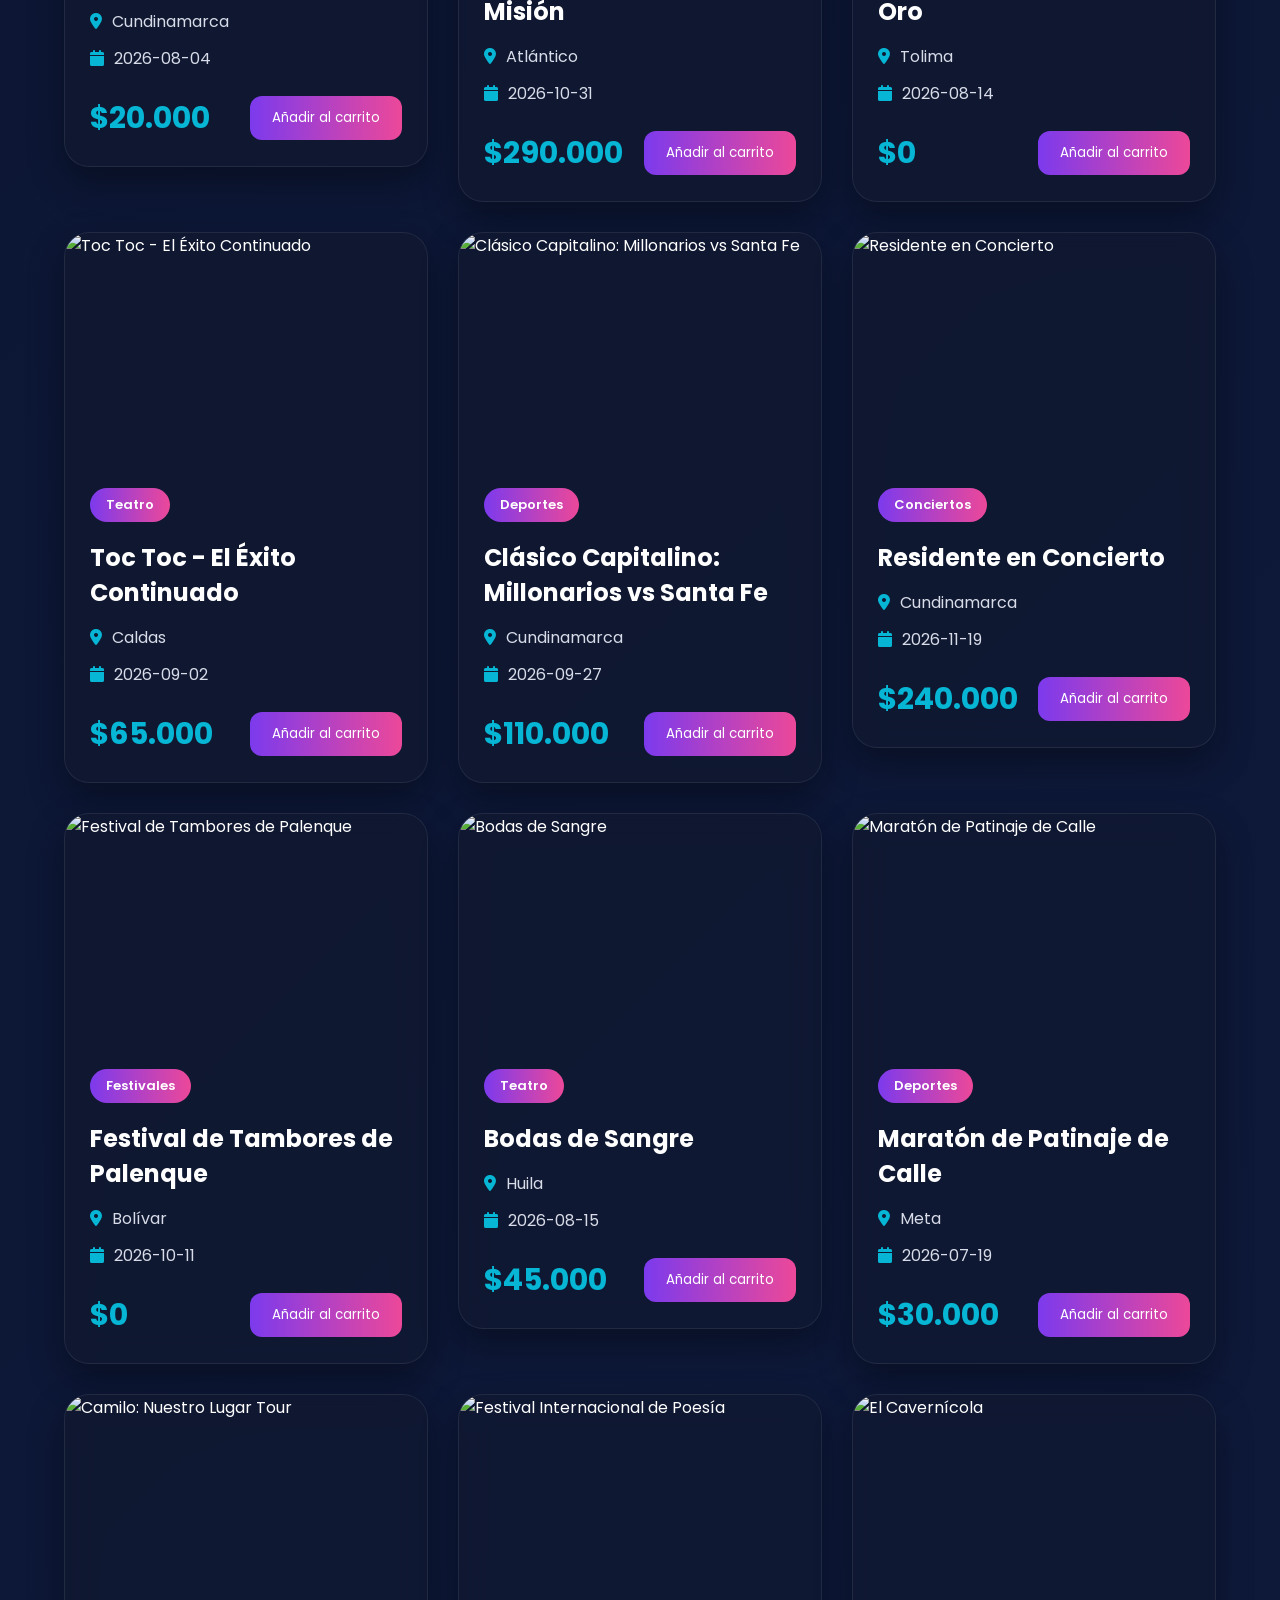
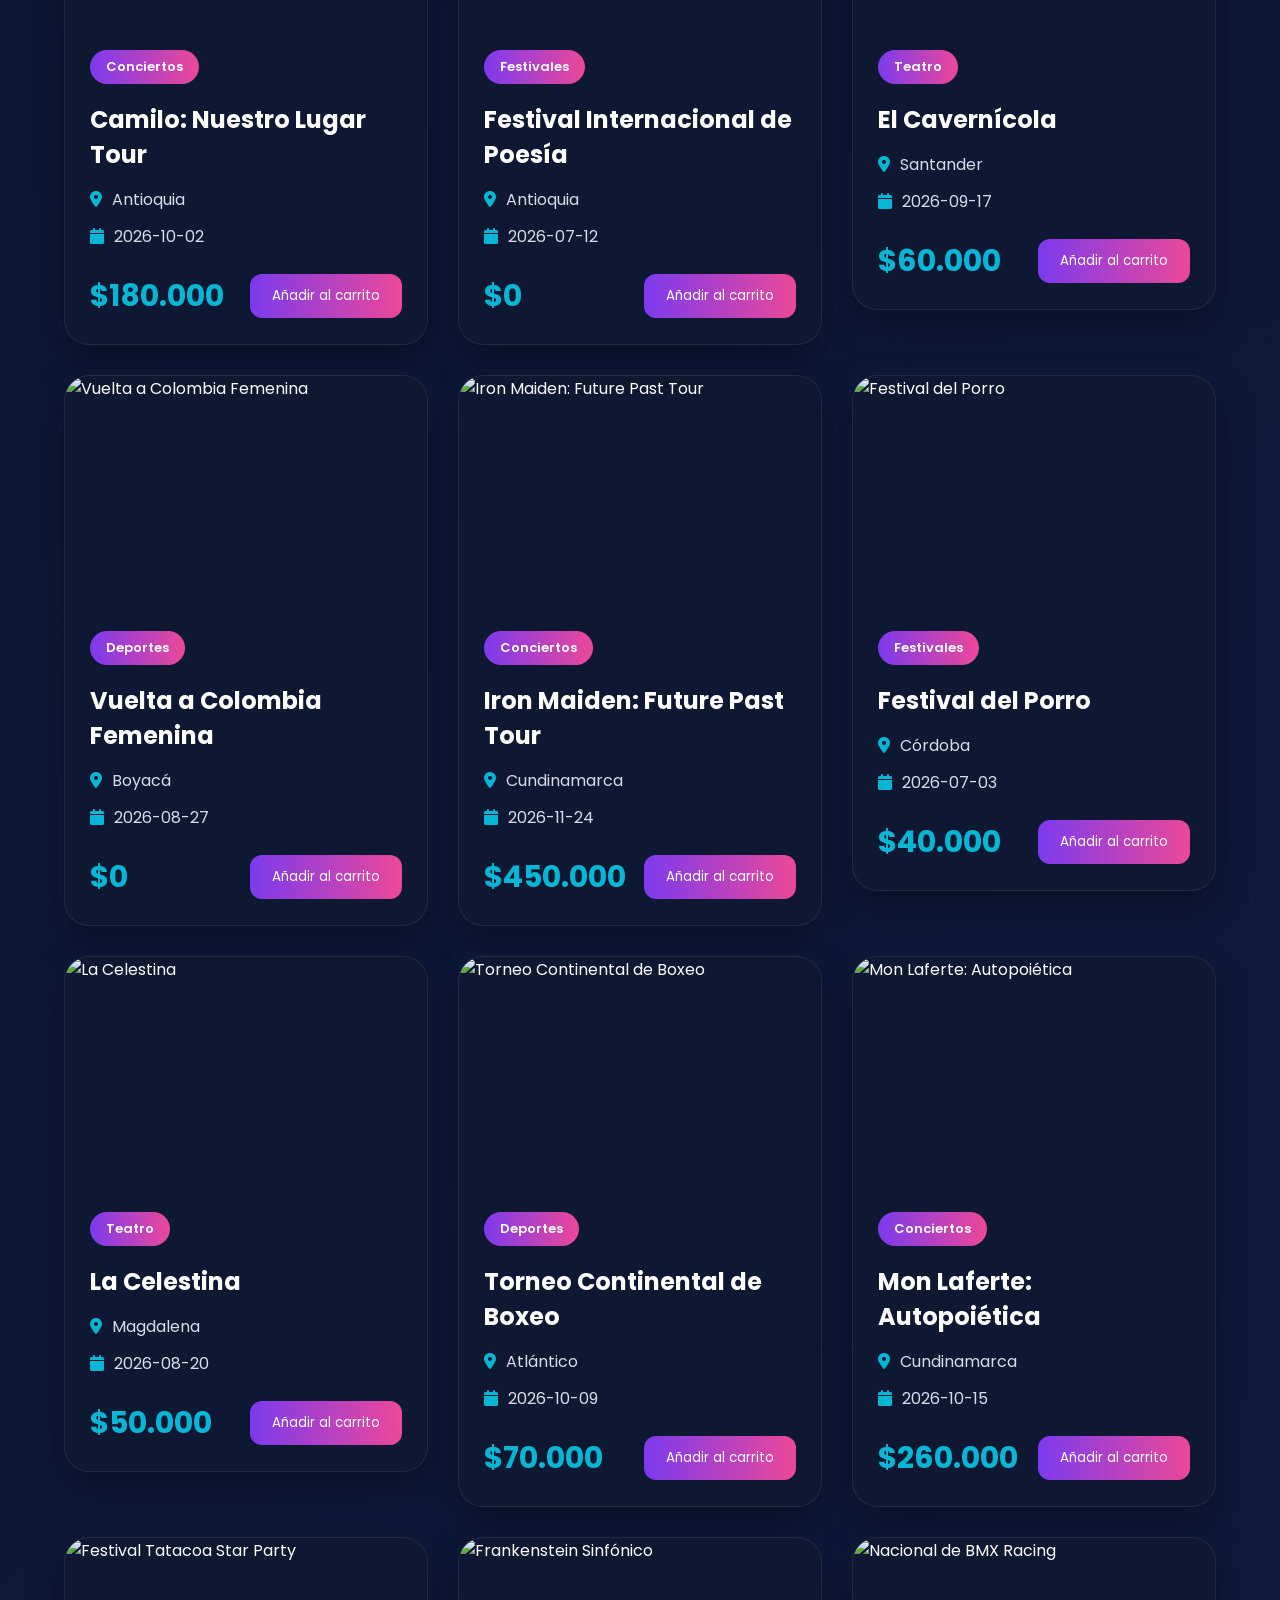
==== commit f4eabe67: "metodos de pago" ====
--- a/index.html
+++ b/index.html
@@ -8,6 +8,8 @@
     <meta name="viewport" content="width=device-width, initial-scale=1.0">
 
     <title>EventPass | Compra tus entradas</title>
+
+    <link rel="icon" href="assets/img/Icono.png">
 
     <link rel="stylesheet" href="css/styles.css">
     <link rel="stylesheet" href="css/responsive.css">
@@ -152,7 +154,7 @@
 
                 <option value="">Todas las ciudades</option>
 
-                
+
             </select>
 
         </div>
@@ -221,7 +223,7 @@
 
         <div class="gridEventos" id="contenedorEventos">
 
-           
+
         </div>
 
     </section>
@@ -315,6 +317,19 @@
                 <input type="tel" id="telefono" placeholder="Teléfono" required>
 
                 <input type="email" id="correo" placeholder="Correo electrónico" required>
+                <div class="filtro">
+
+                    <select id="metododepago">
+
+                        <option value="">Gratis</option>
+                        <option value="Nequi">Nequi</option>
+                        <option value="TarjetadeCredito">Tarjeta de Credito</option>
+                        <option value="TarjetadeDebito">Tarjeta de Debito</option>
+
+
+                    </select>
+                </div>
+
 
                 <button type="submit" class="btnPrincipal">
 
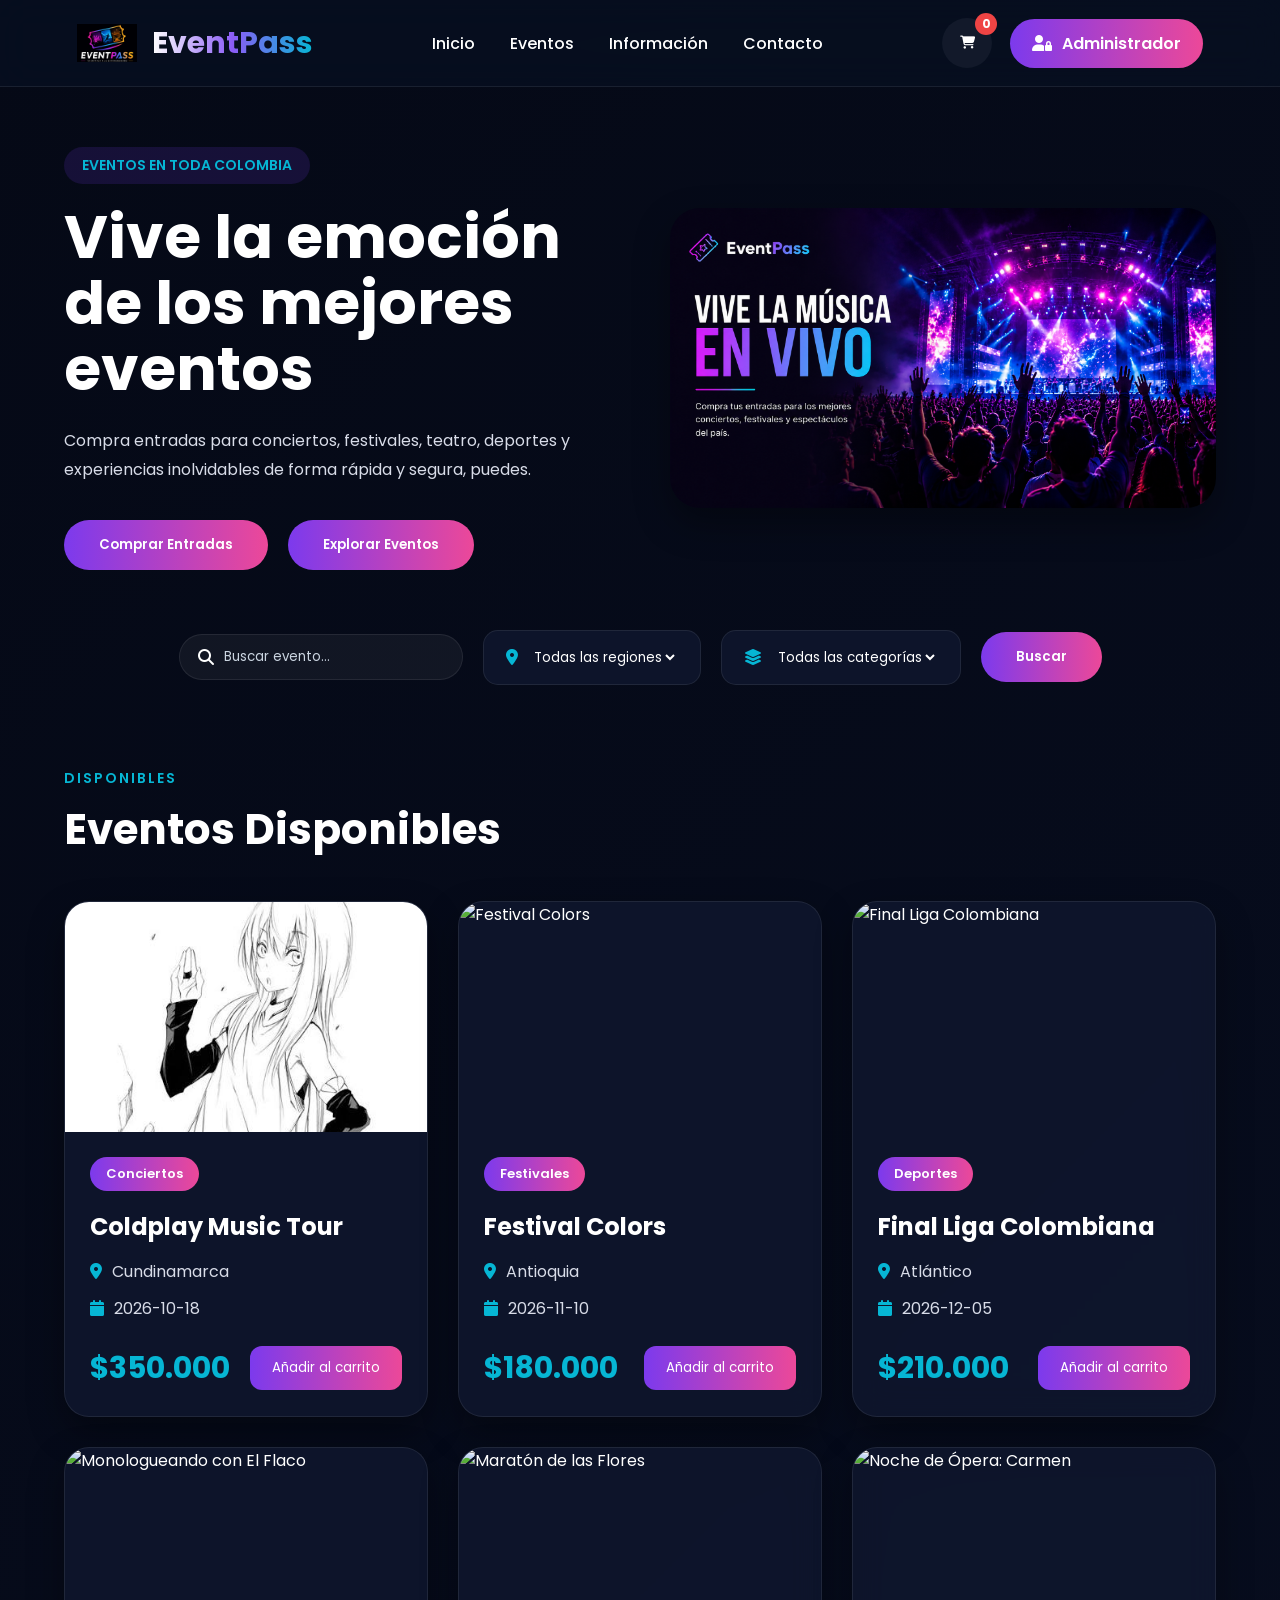
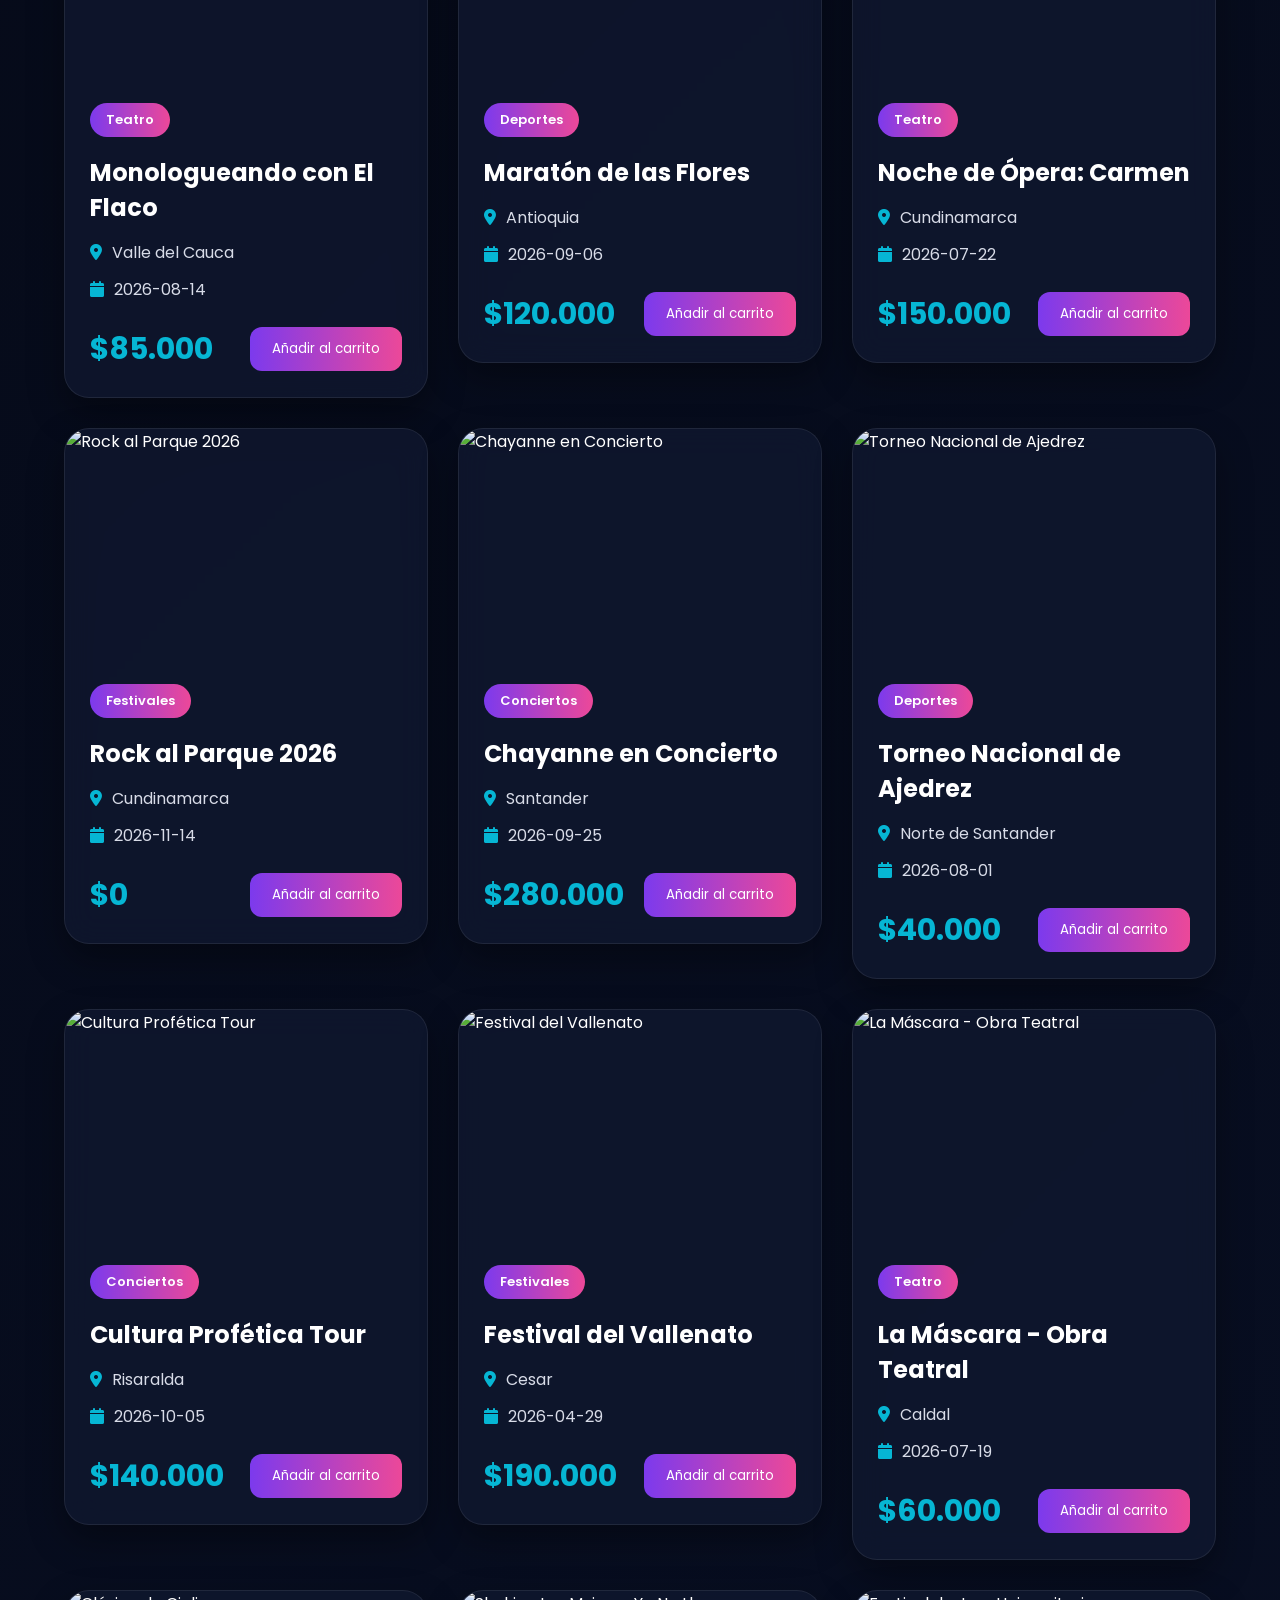
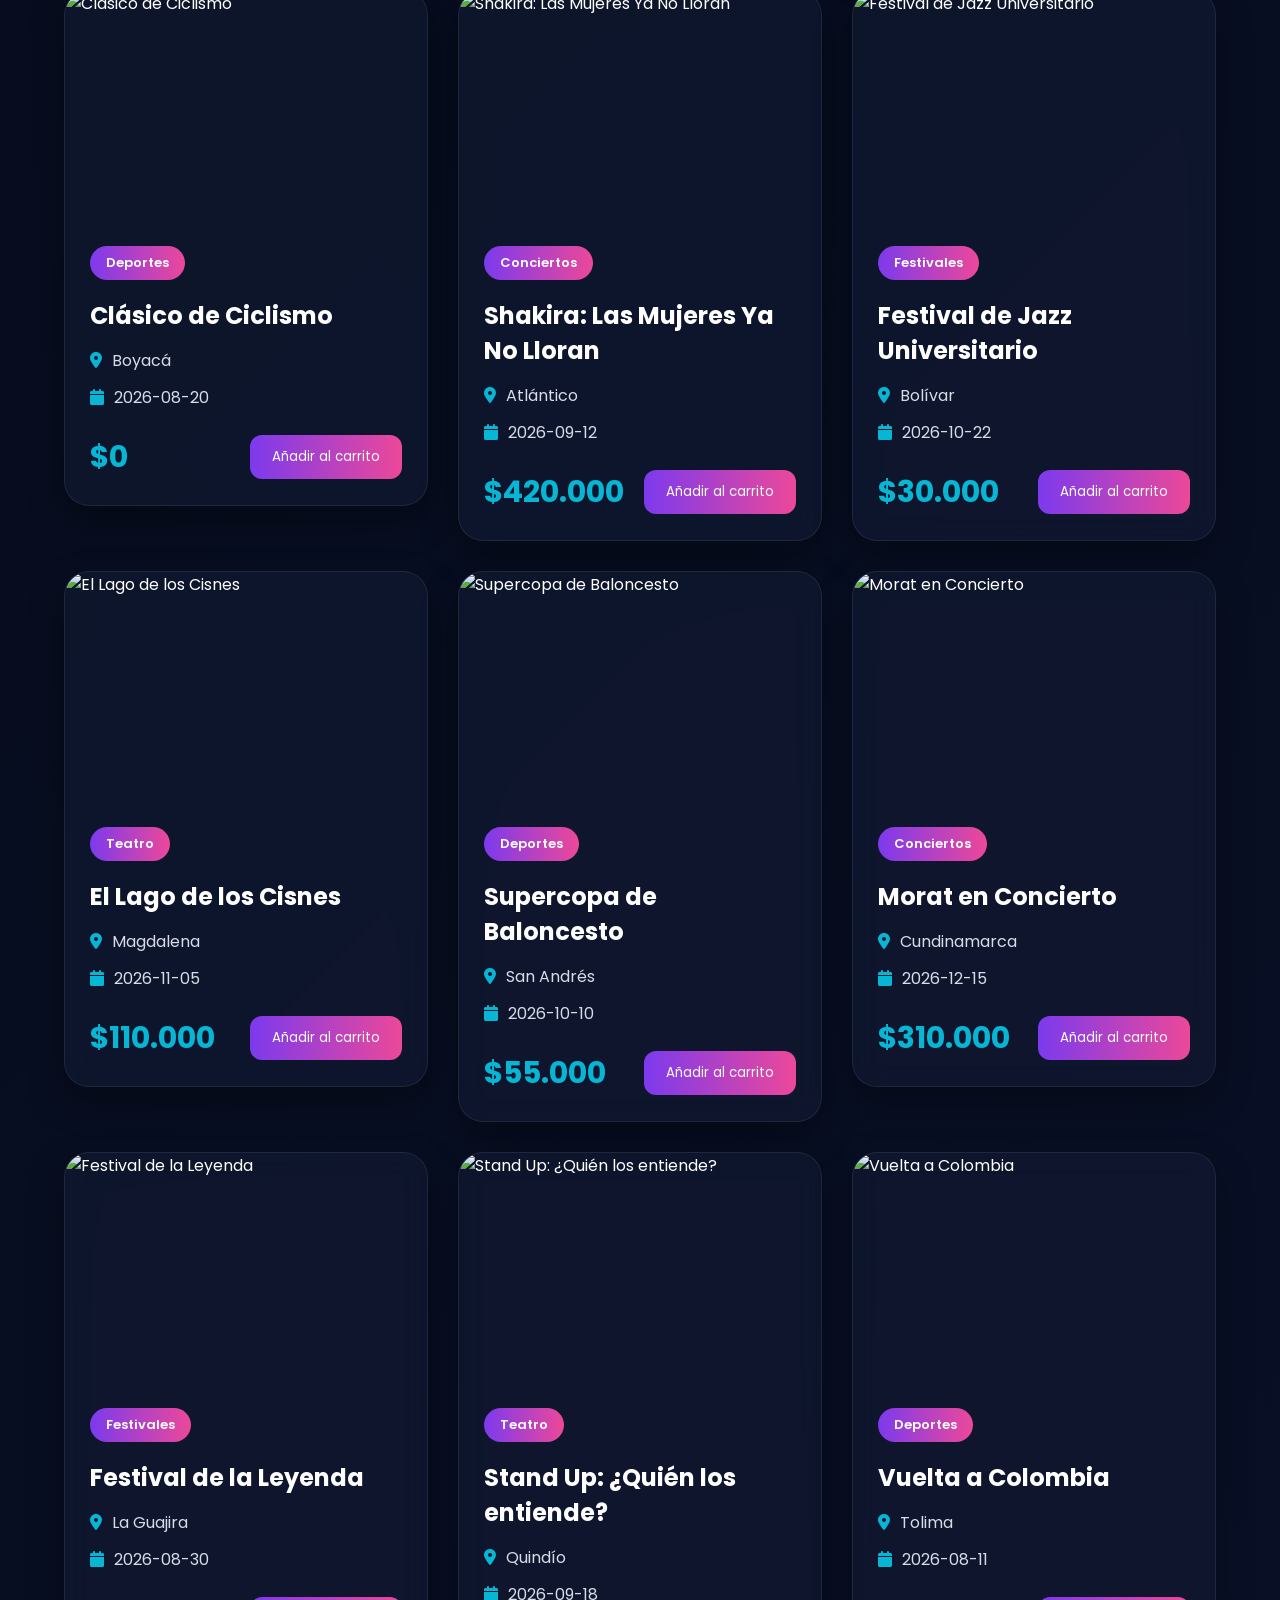
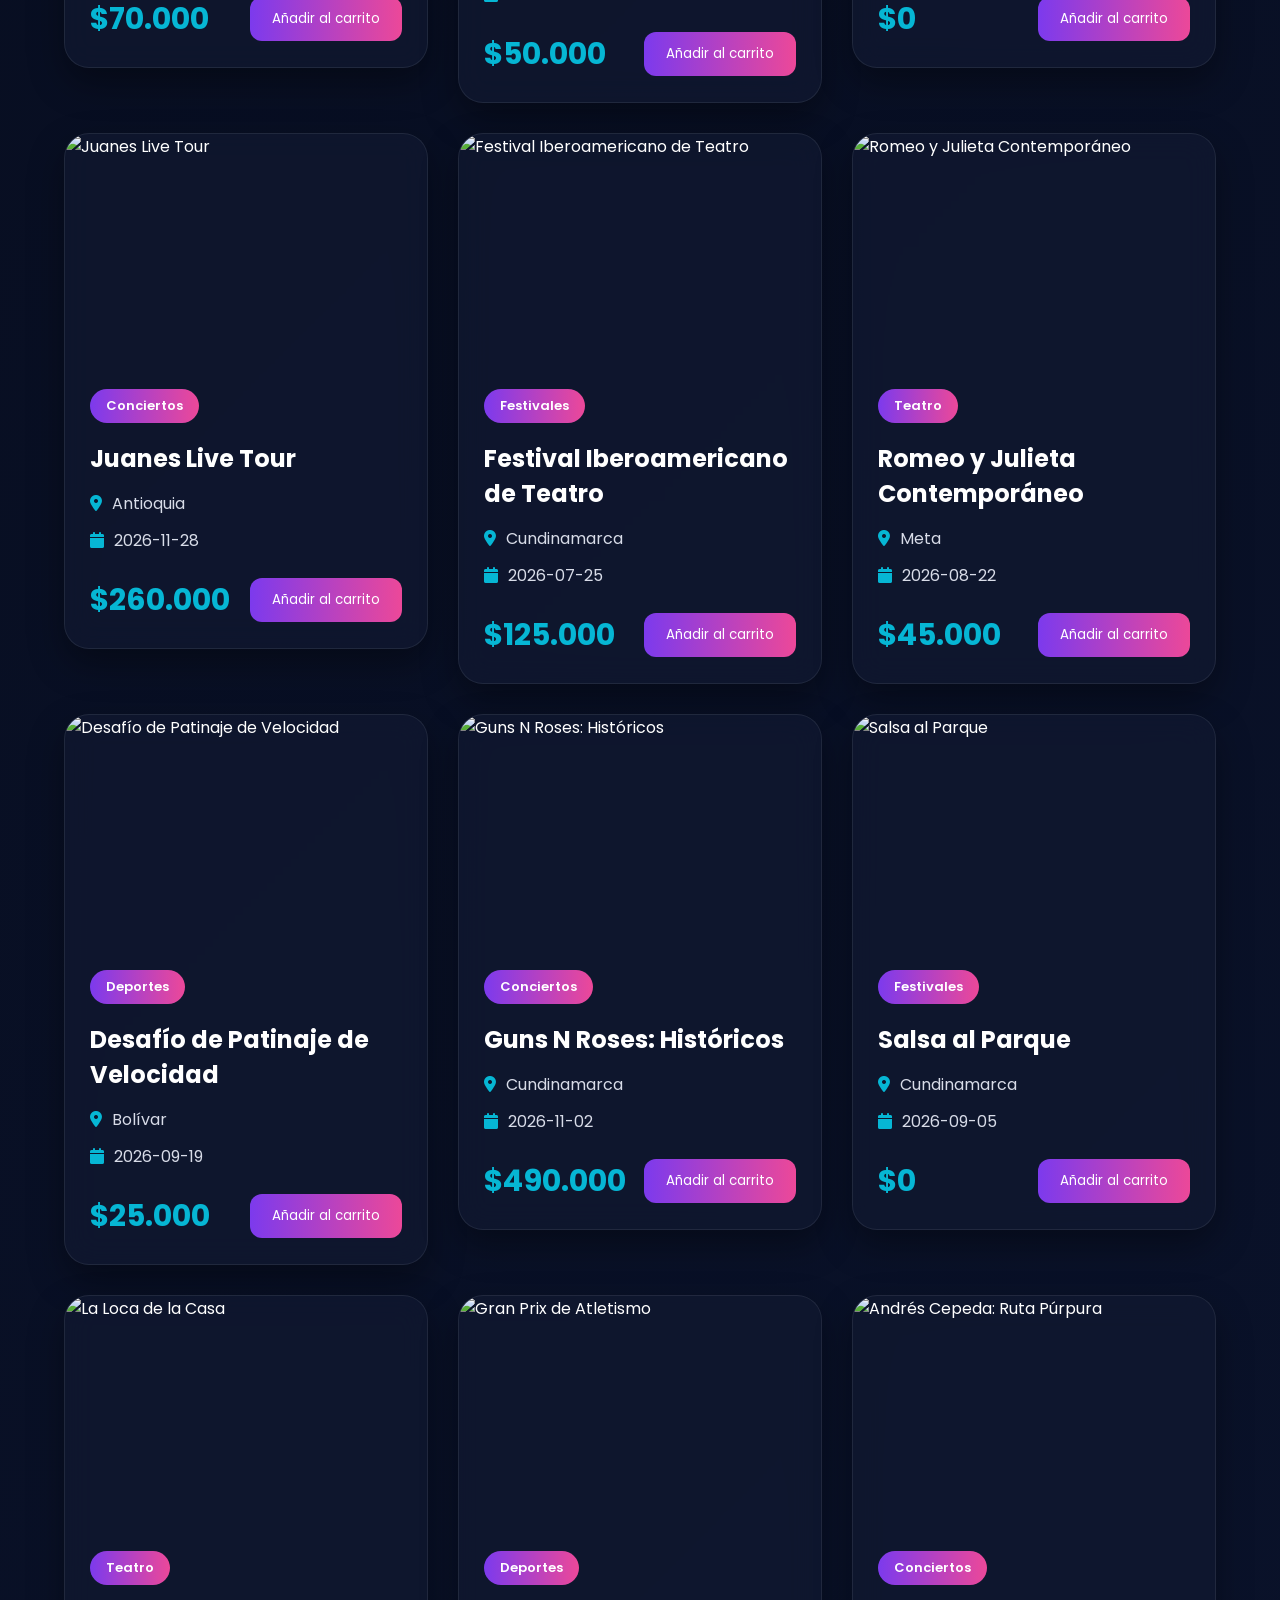
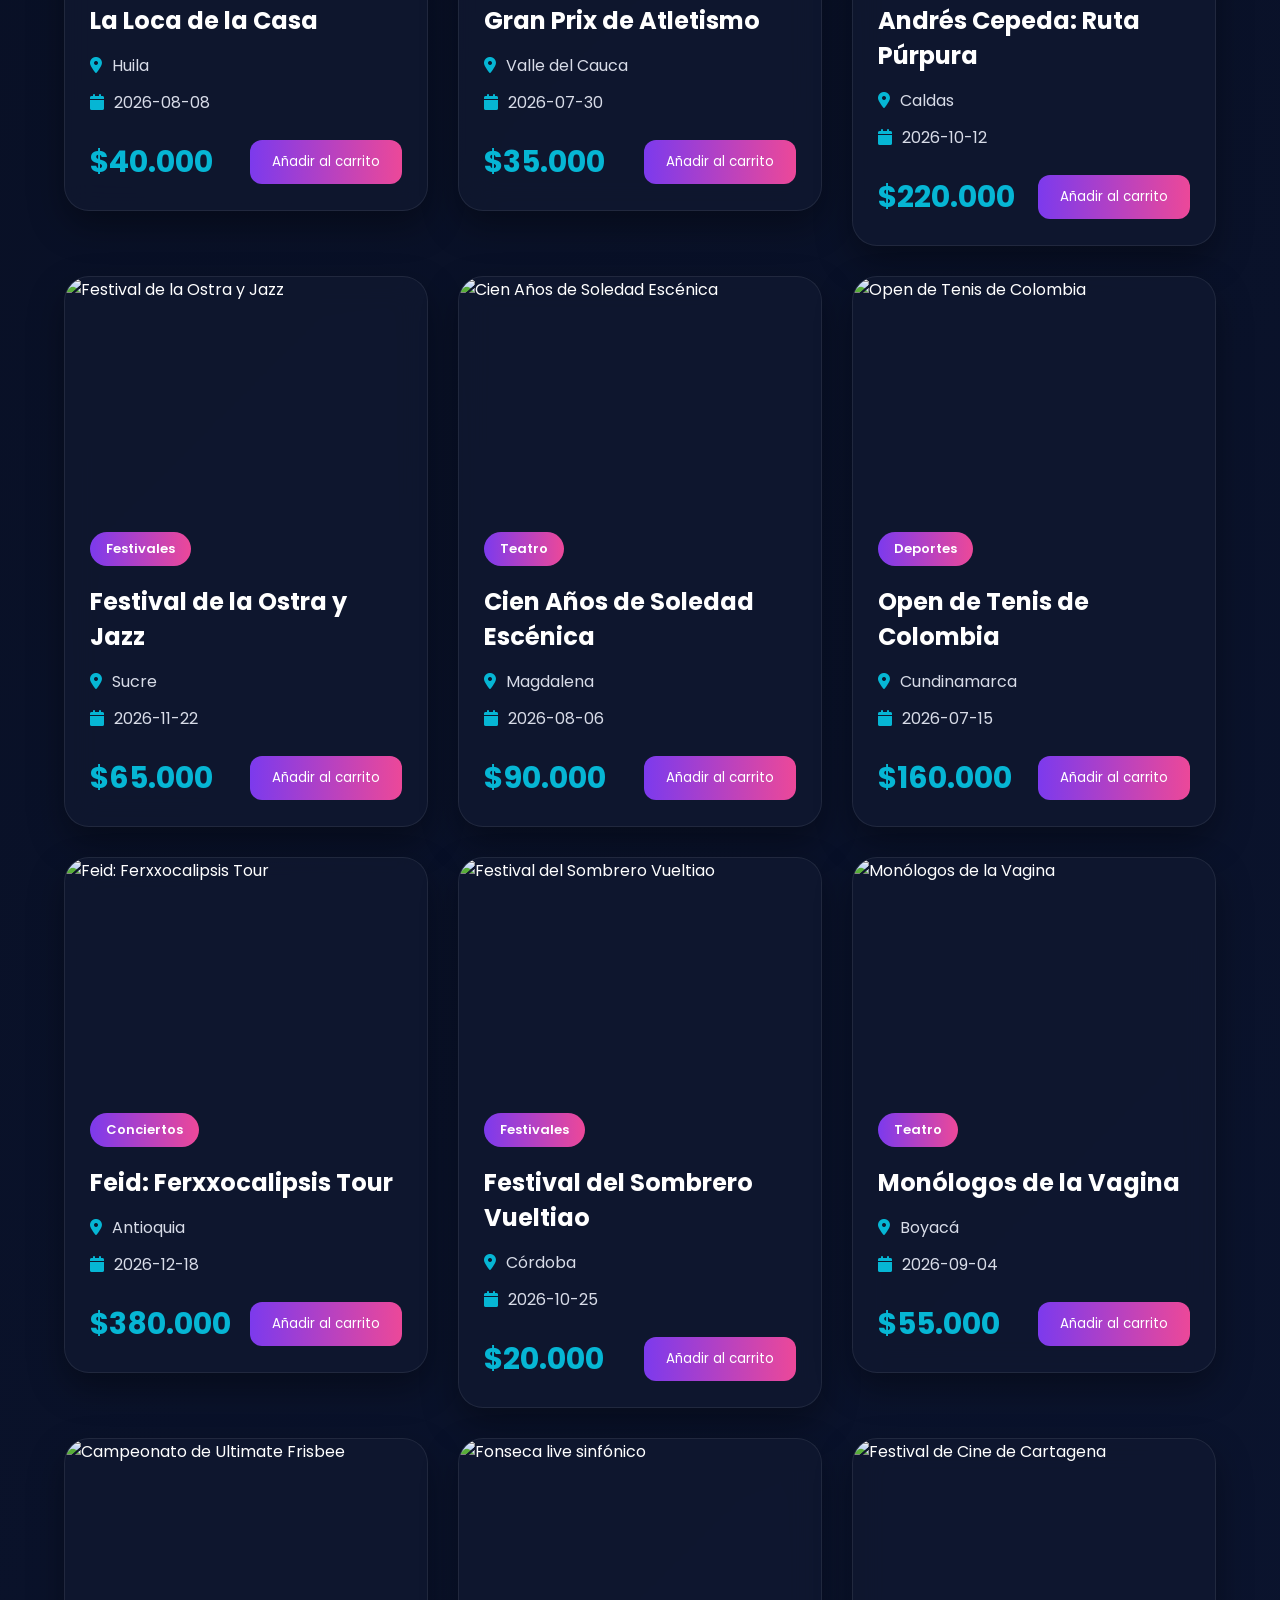
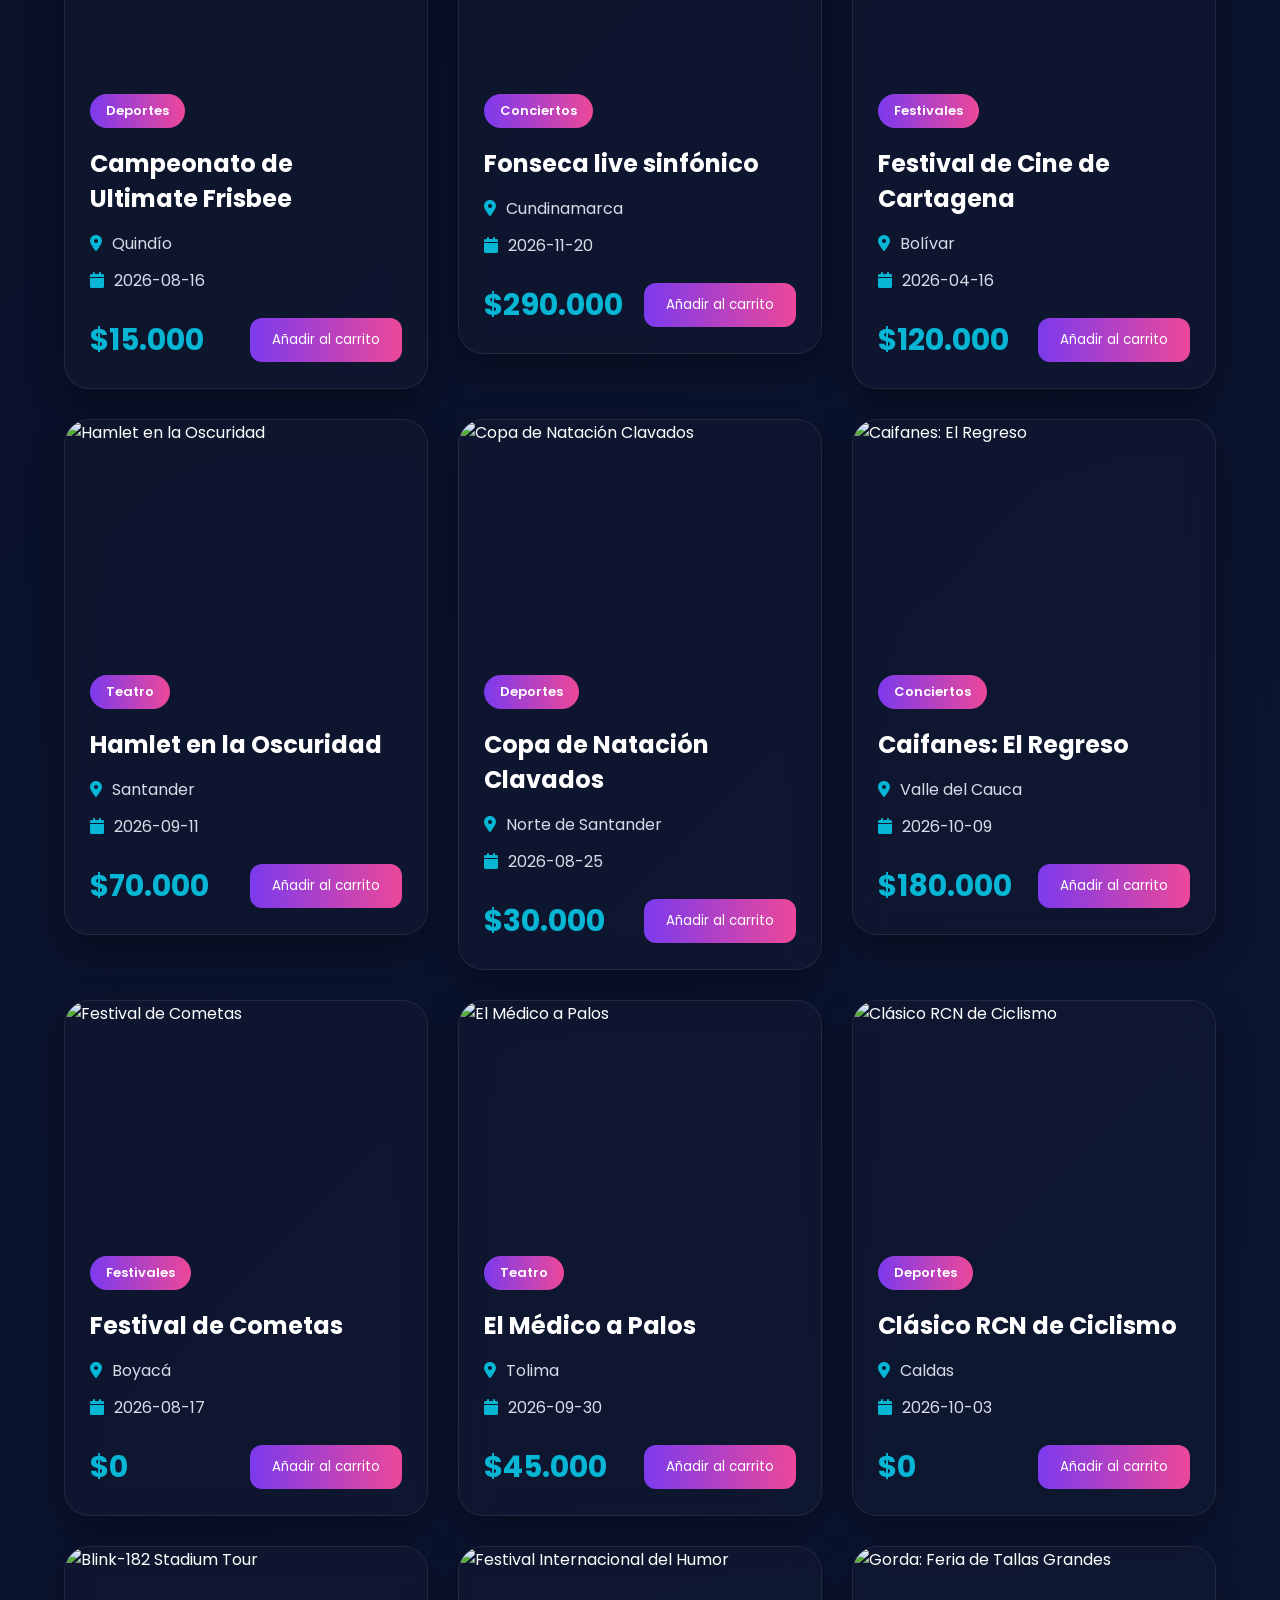
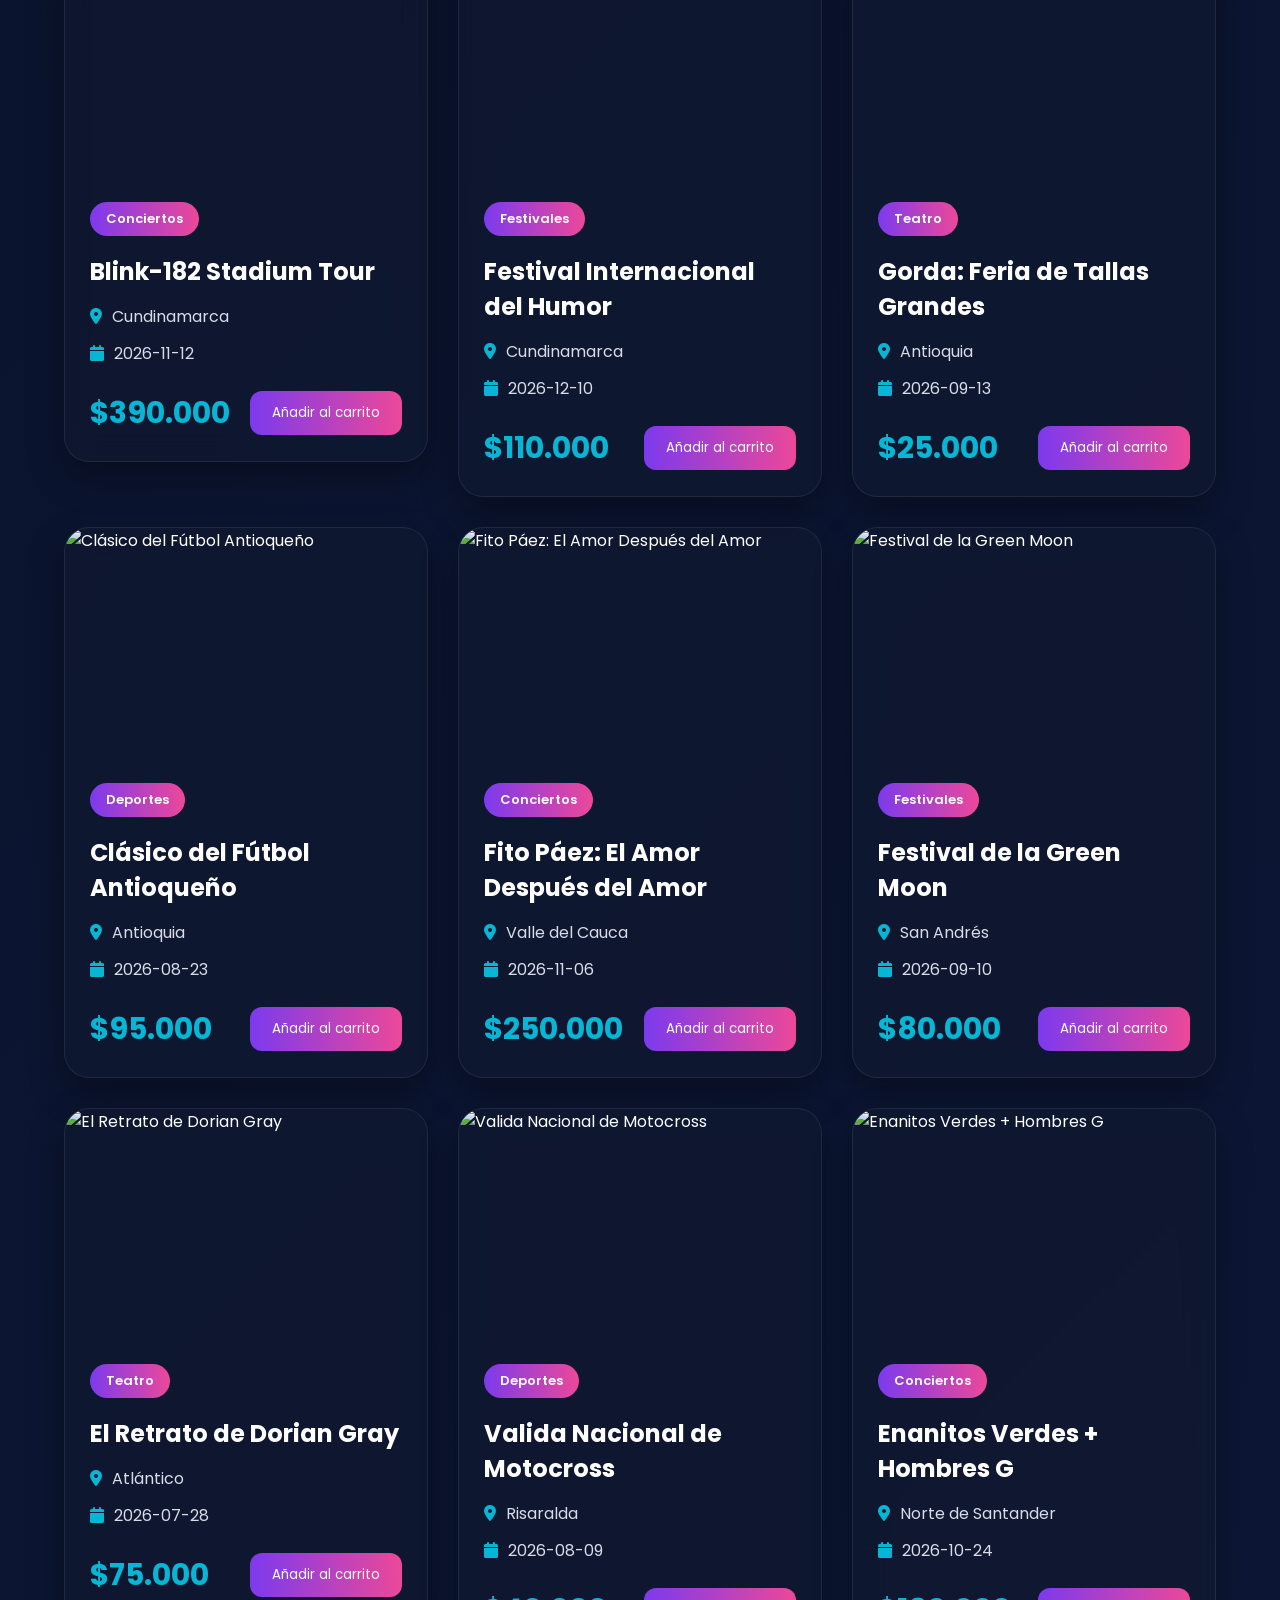
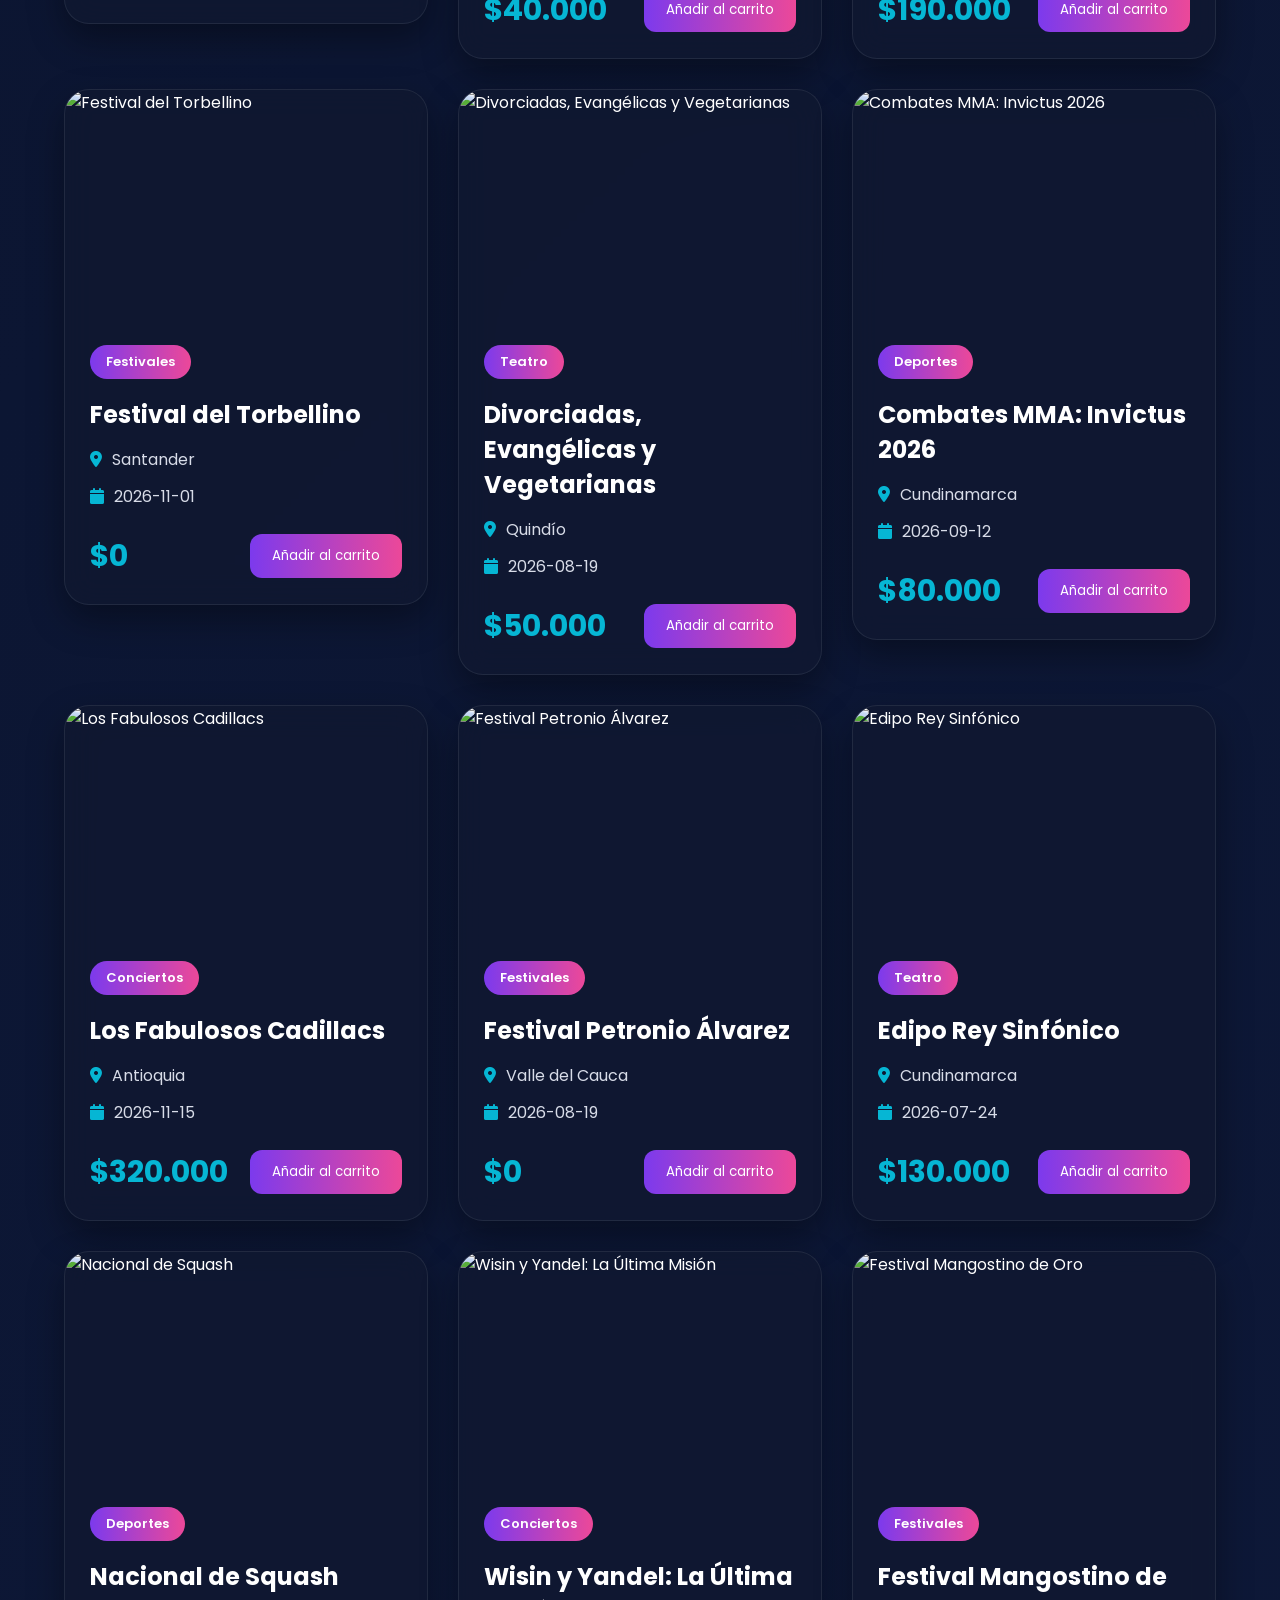
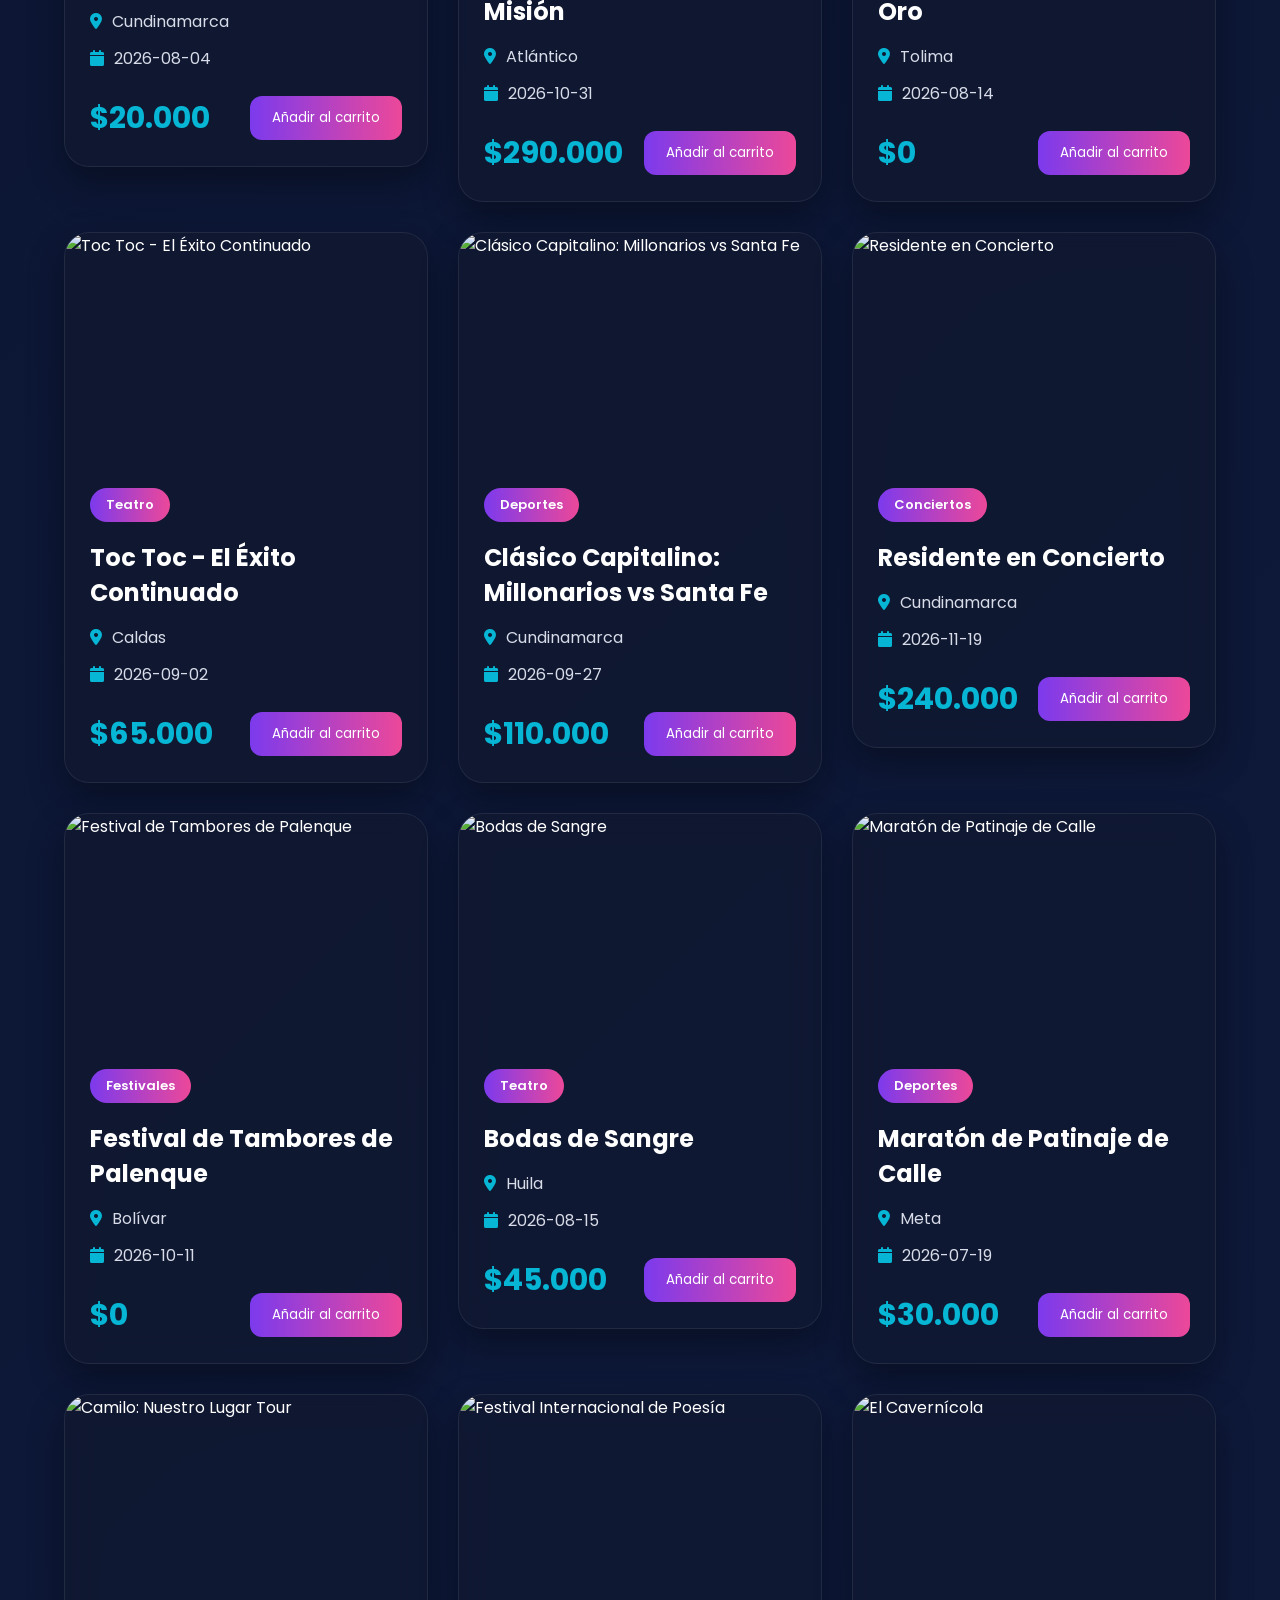
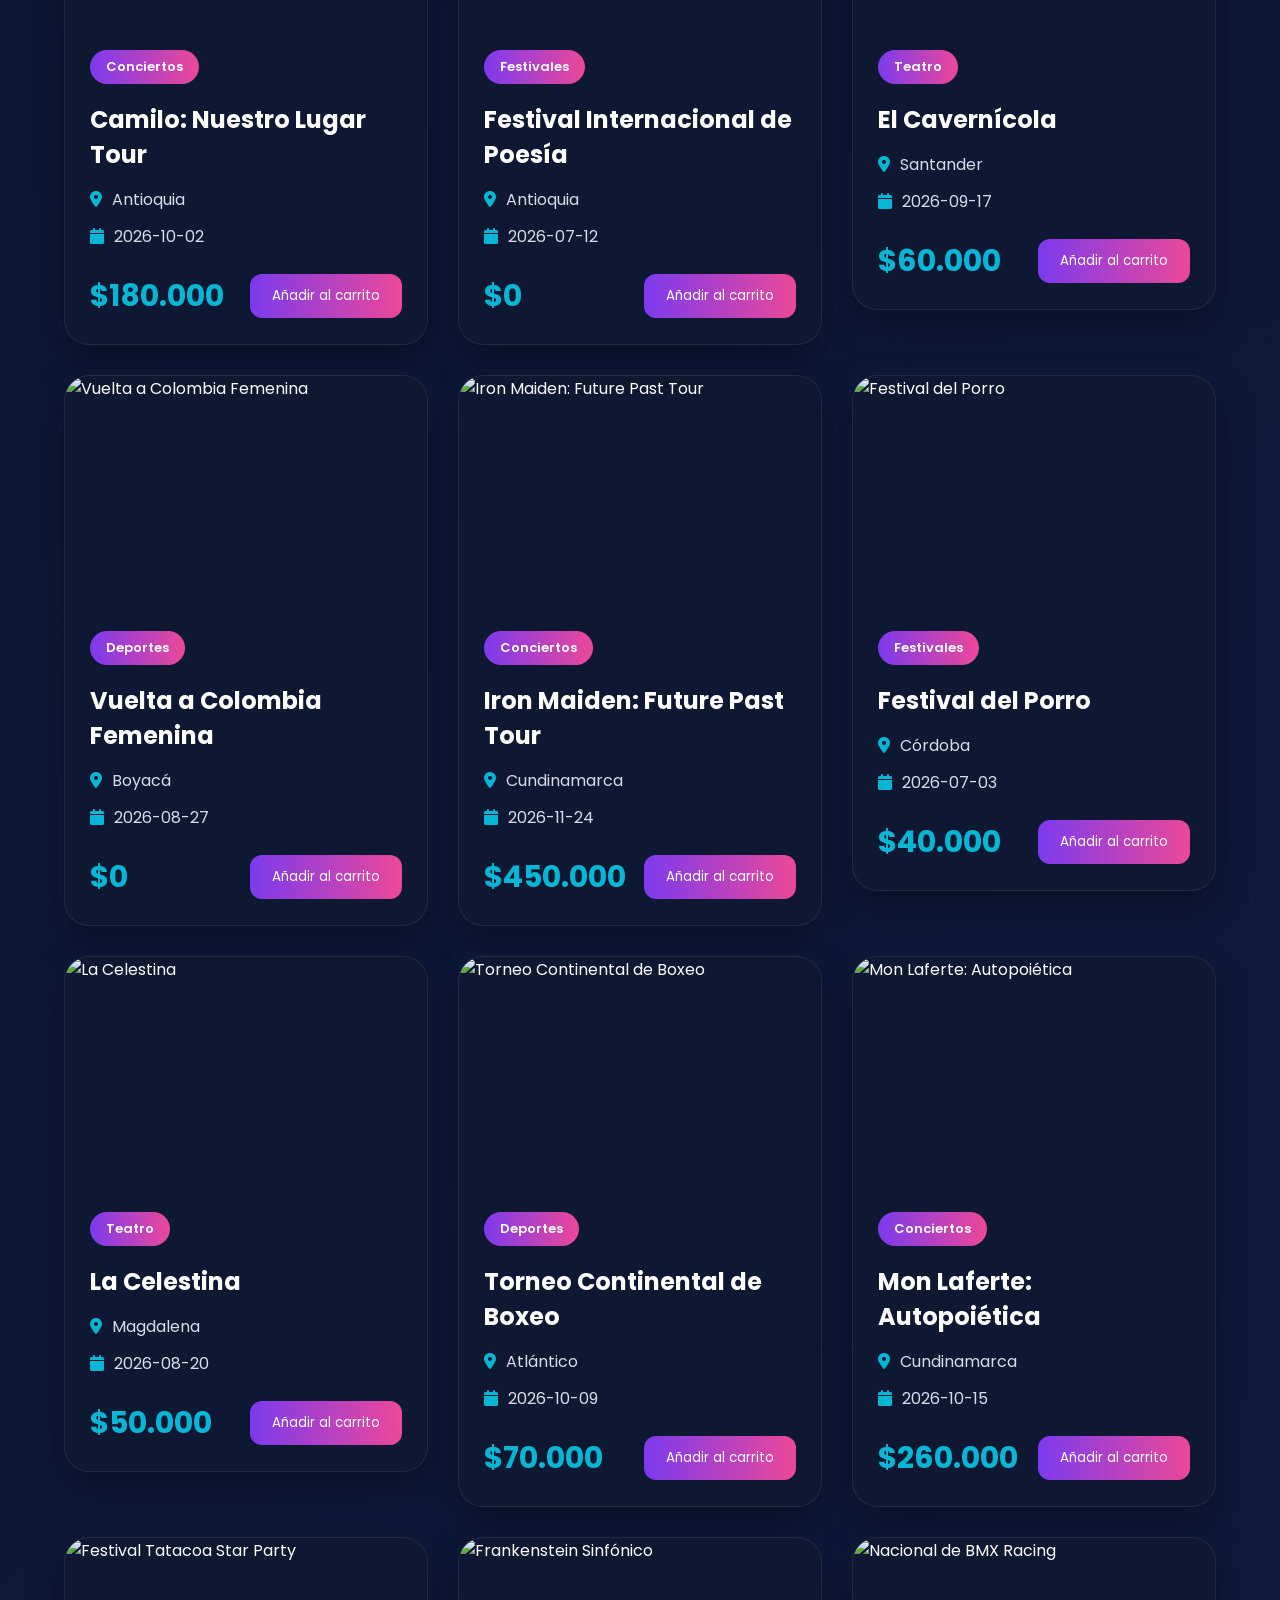
==== commit 4e310961: "index modificado" ====
--- a/index.html
+++ b/index.html
@@ -213,11 +213,7 @@
 
             </div>
 
-            <button class="btnSecundario">
-
-                Ver Todos
-
-            </button>
+    
 
         </div>
 
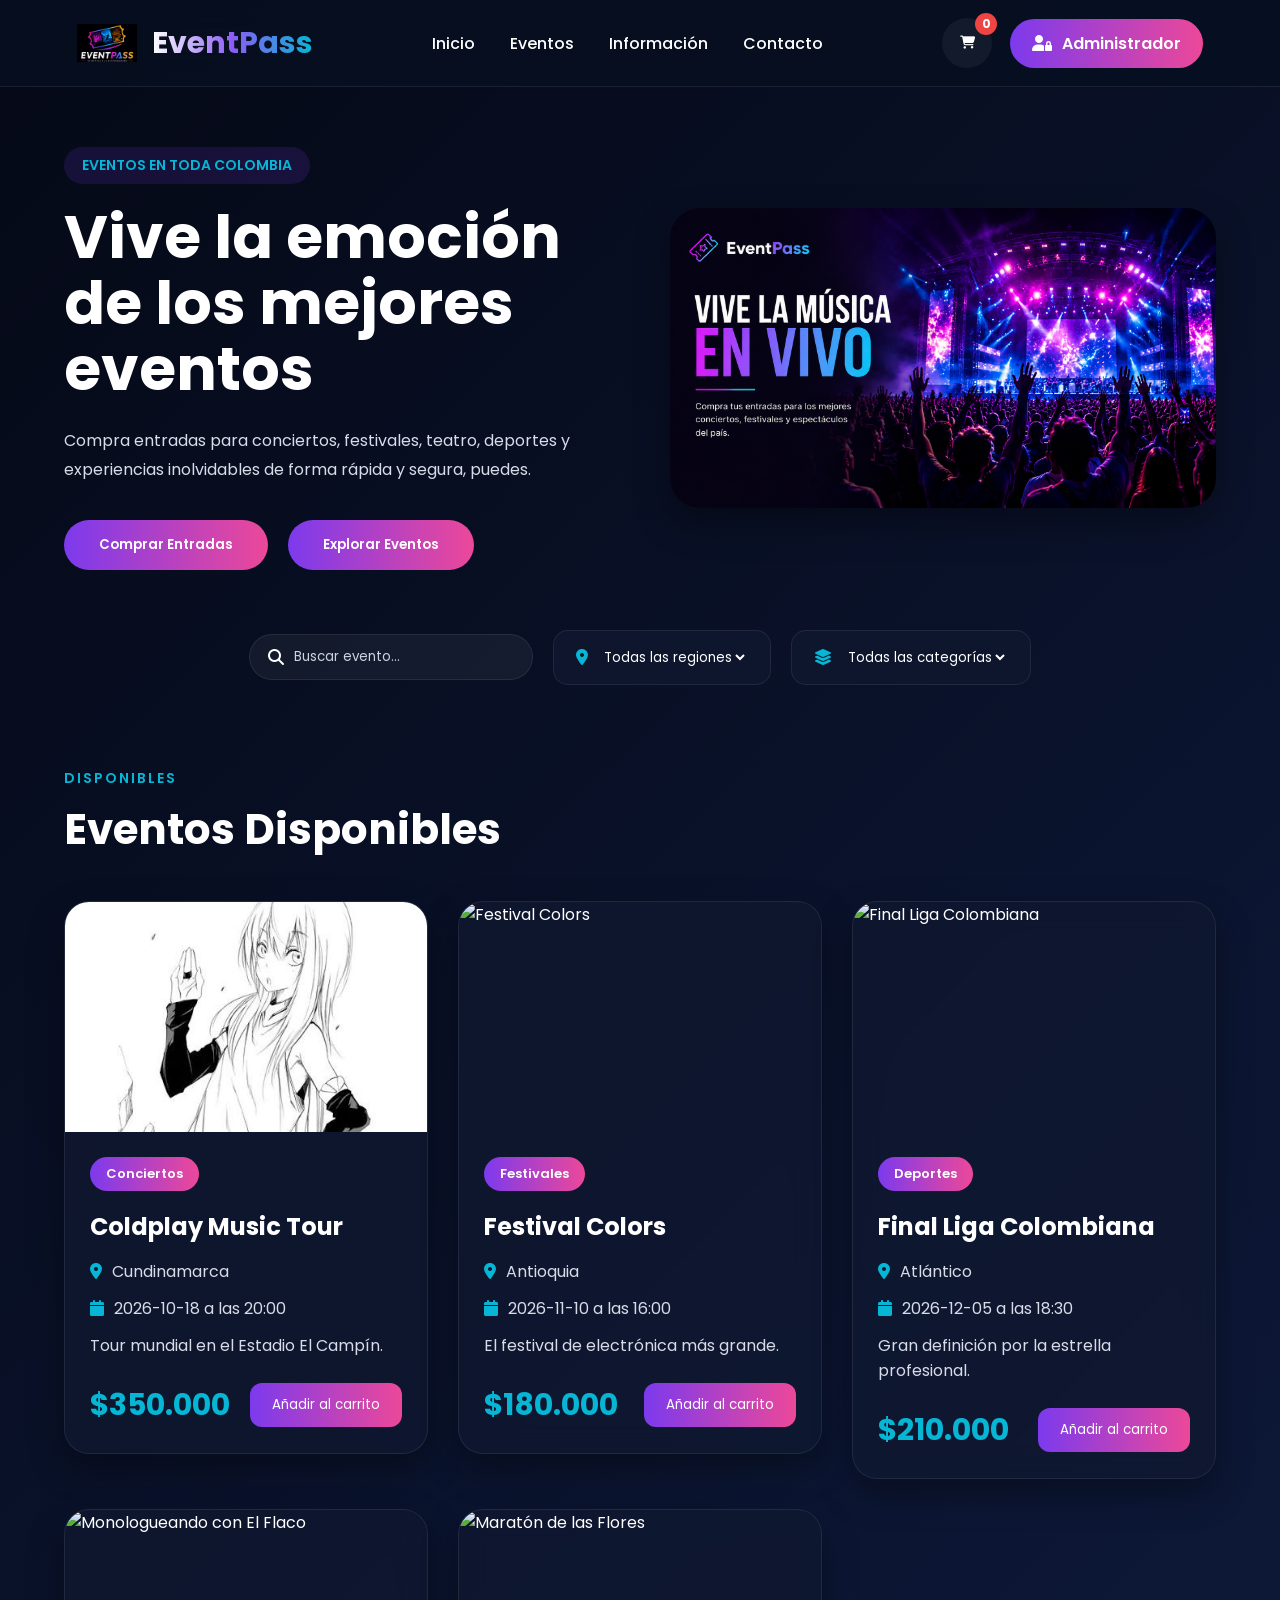
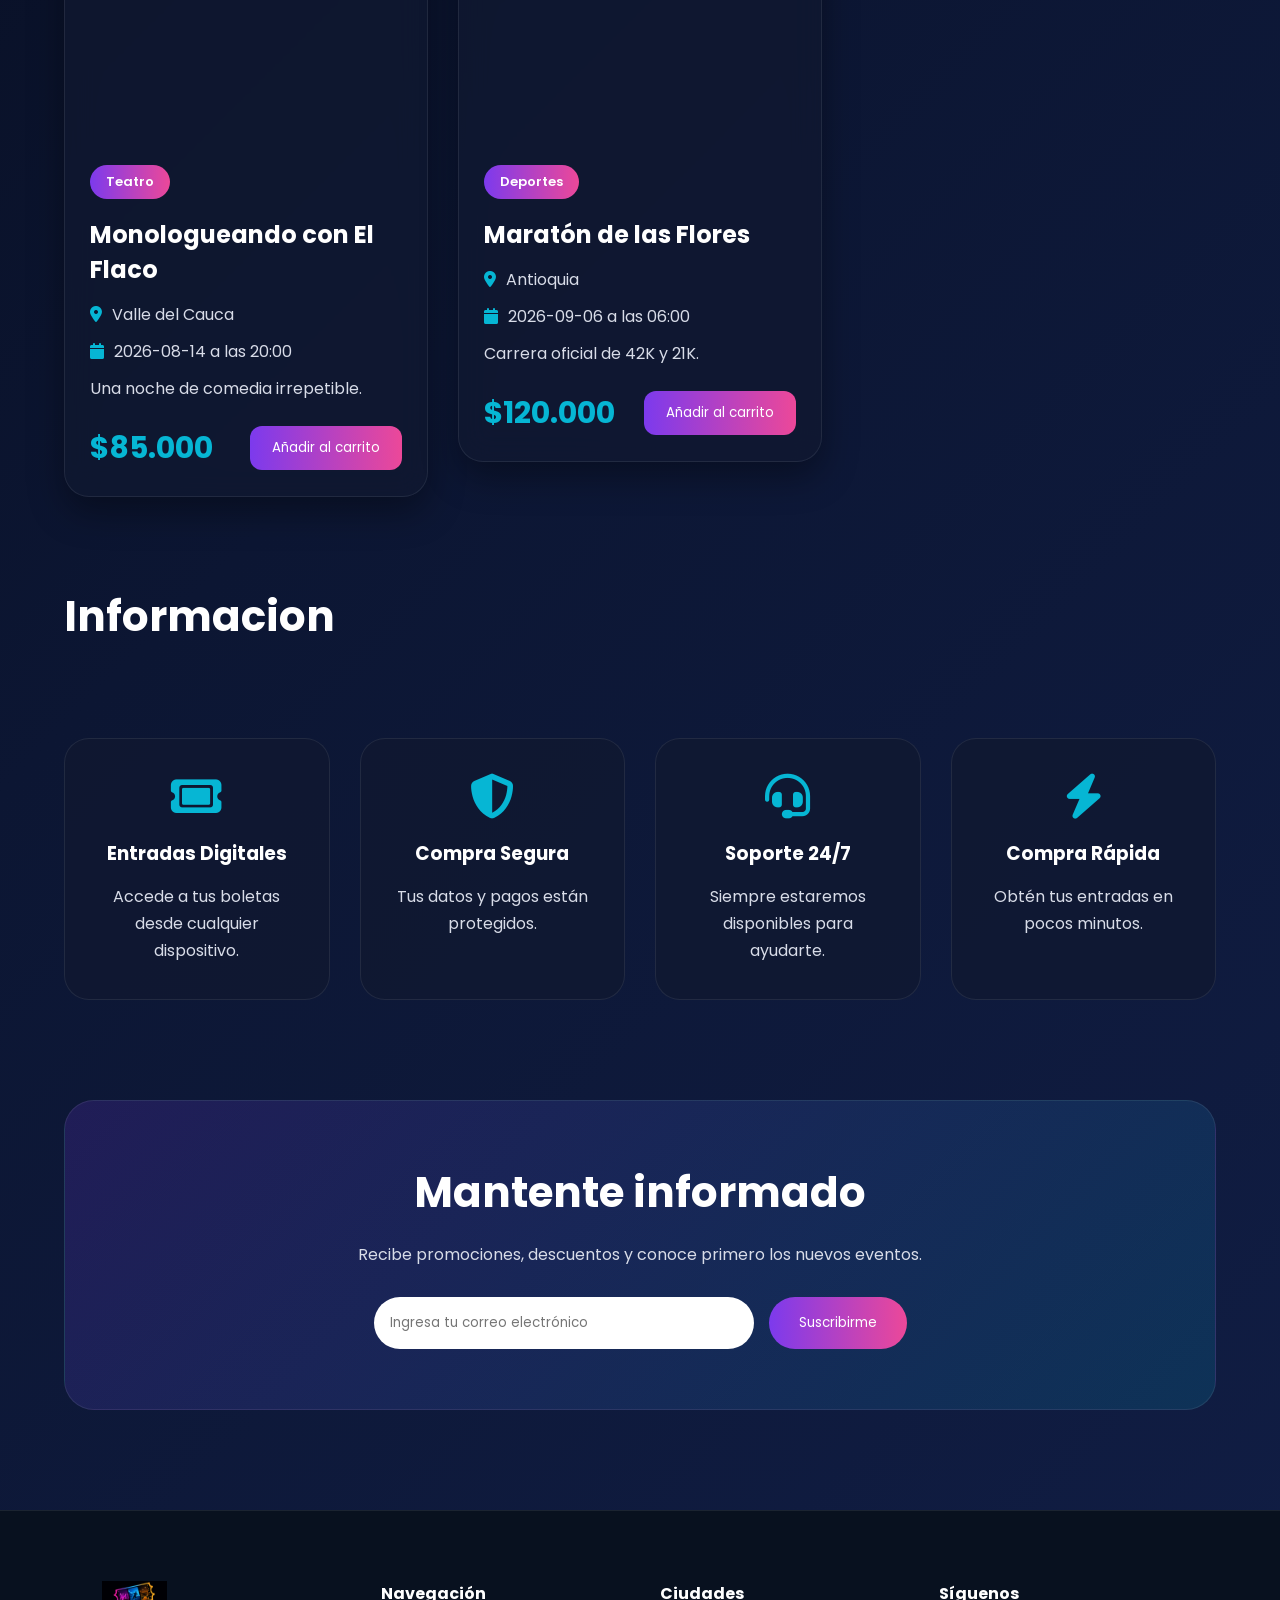
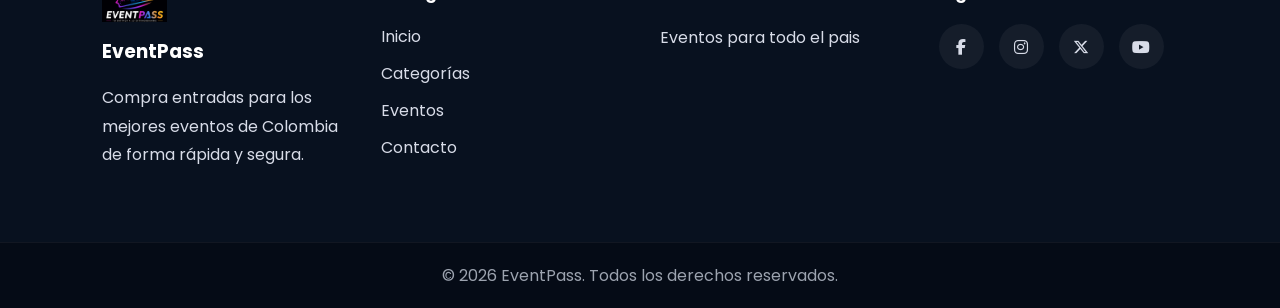
==== commit d9b09dbf: "error boton none" ====
--- a/index.html
+++ b/index.html
@@ -181,13 +181,6 @@
 
         </div>
 
-        <!-- Botón -->
-
-        <button class="btnPrincipal">
-
-            Buscar
-
-        </button>
 
     </section>
 
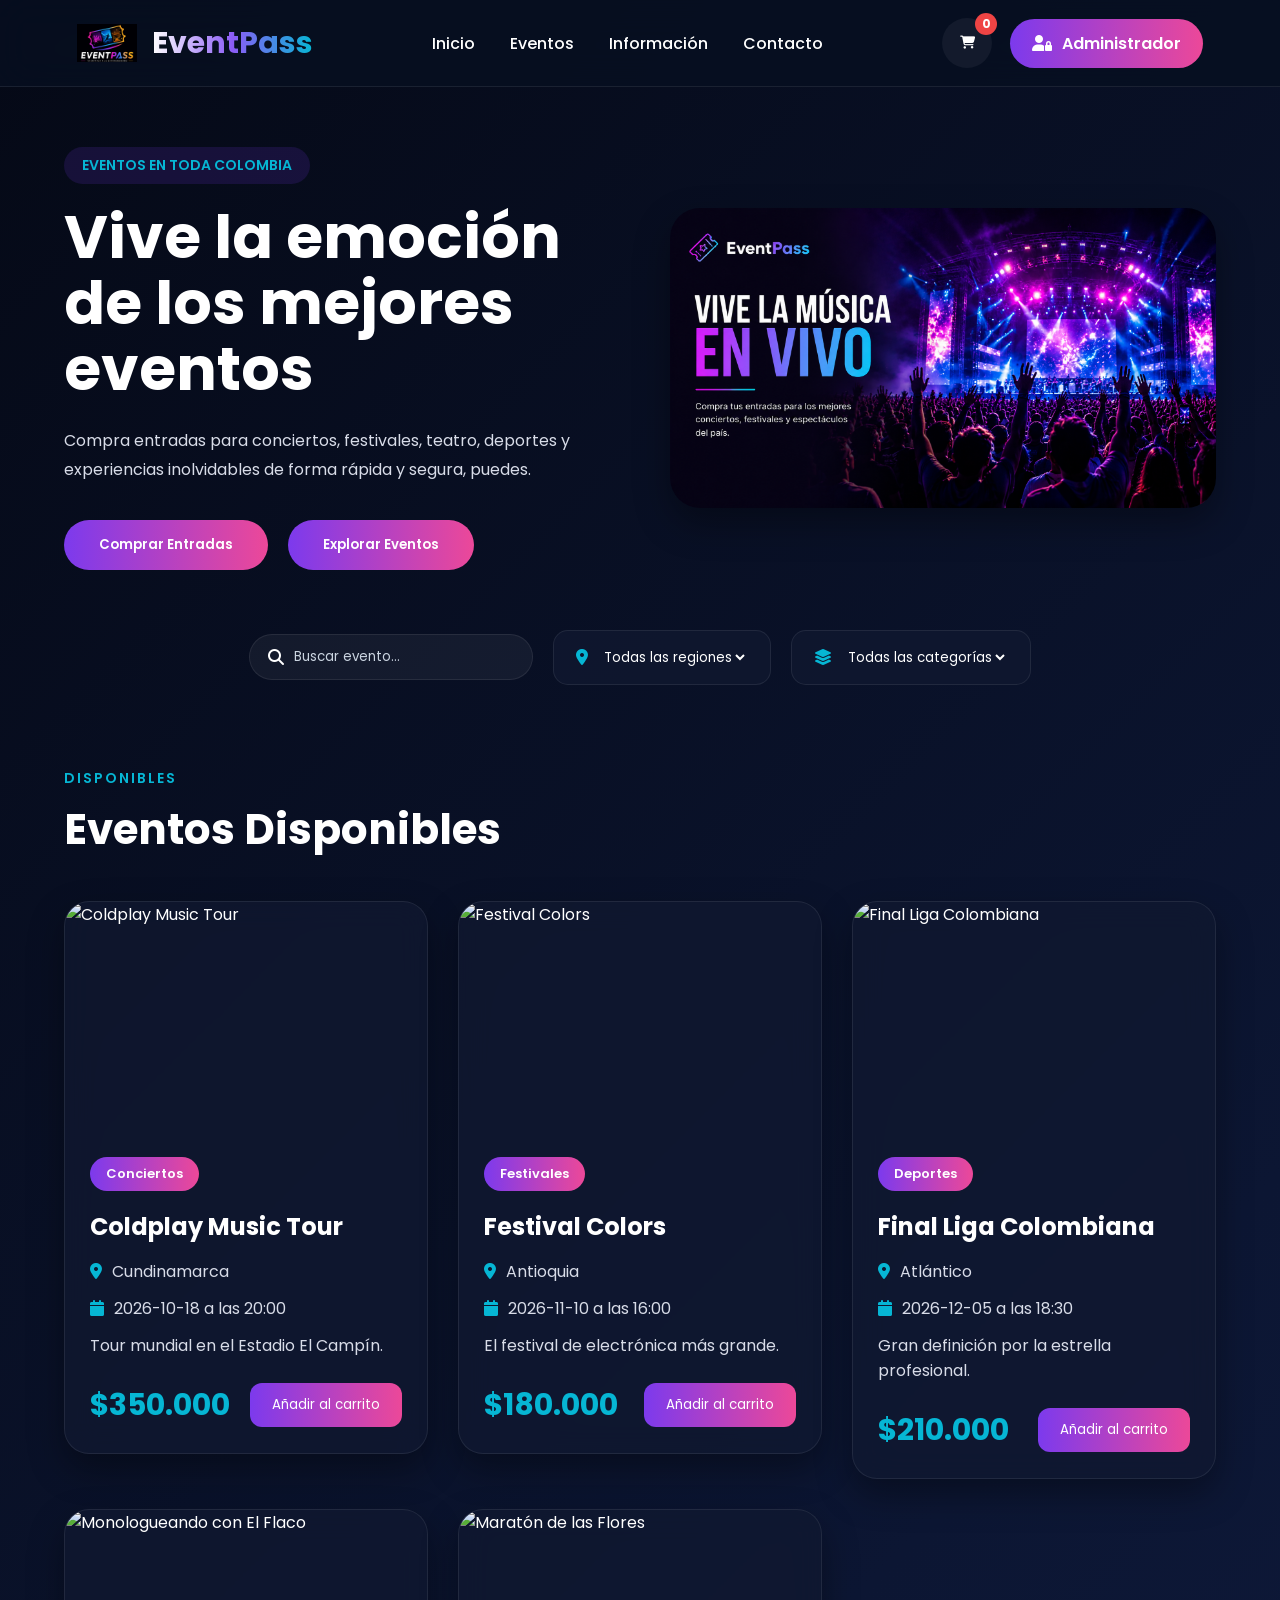
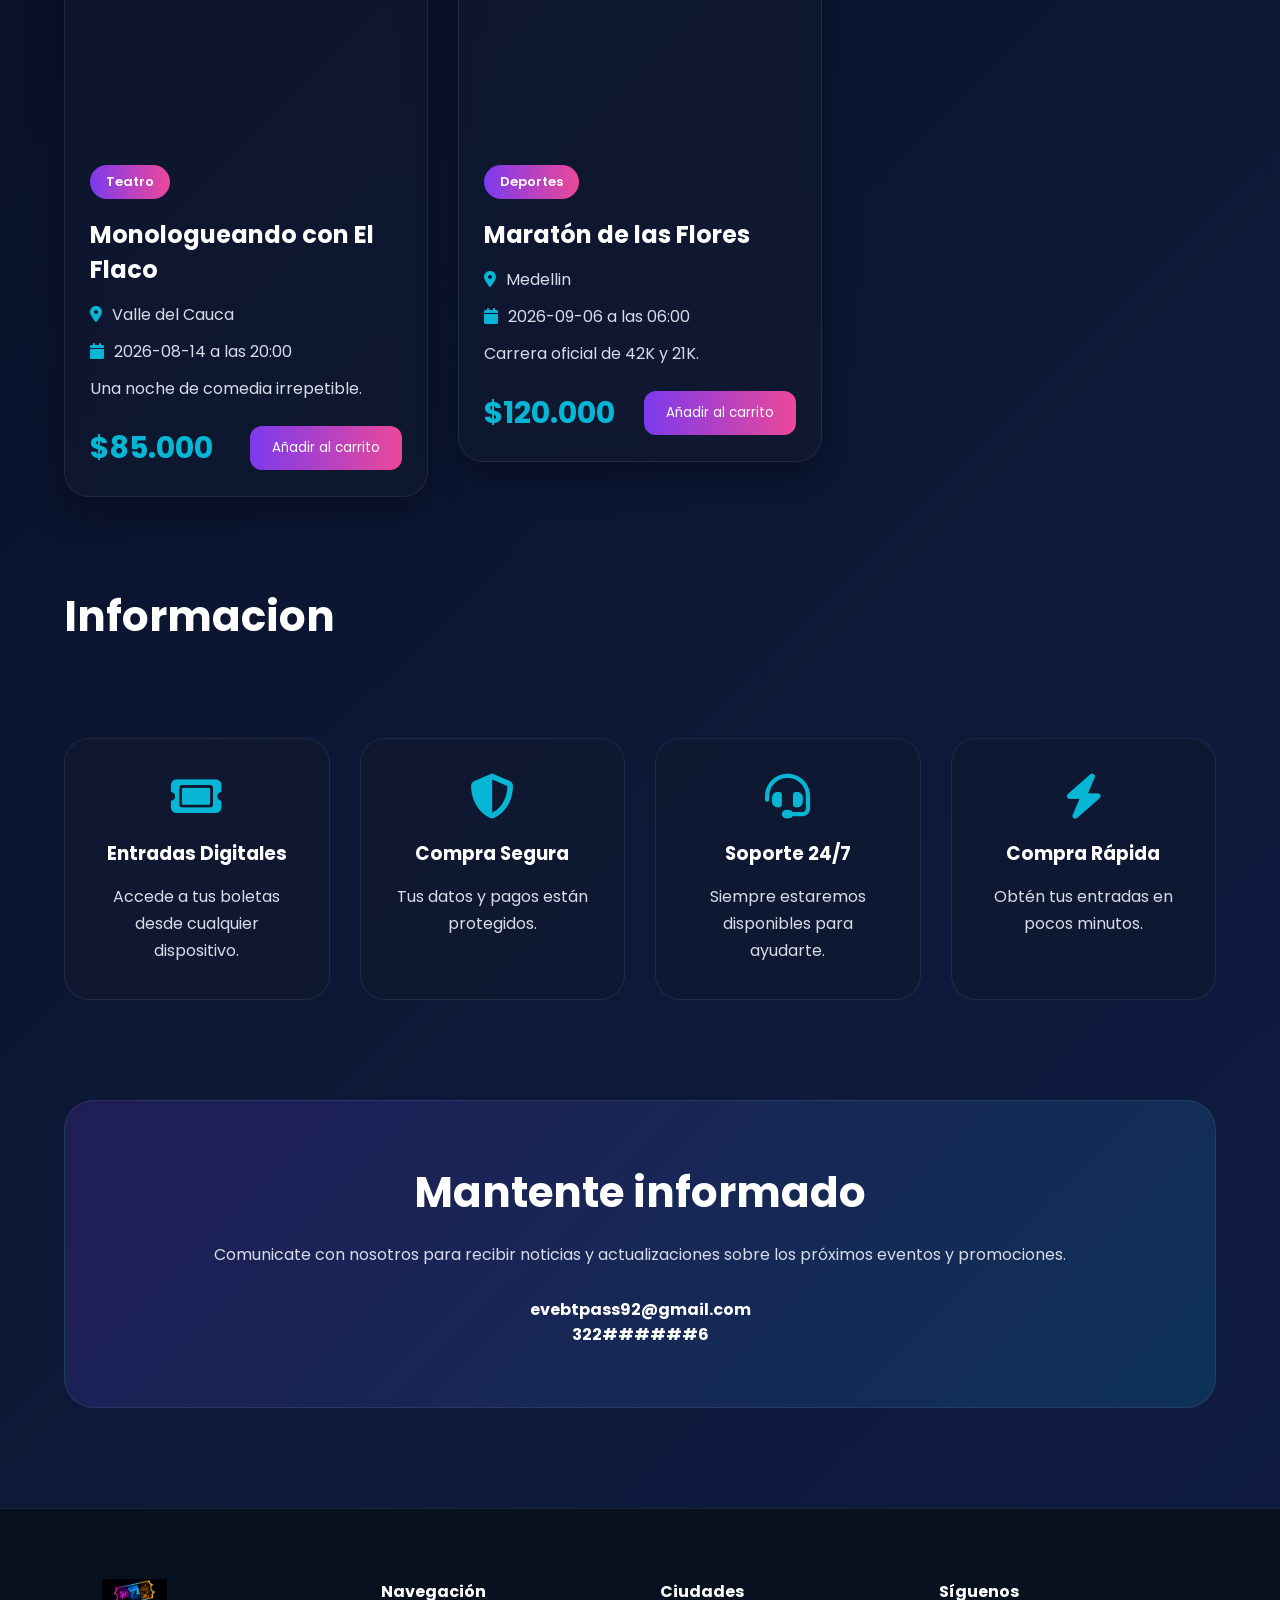
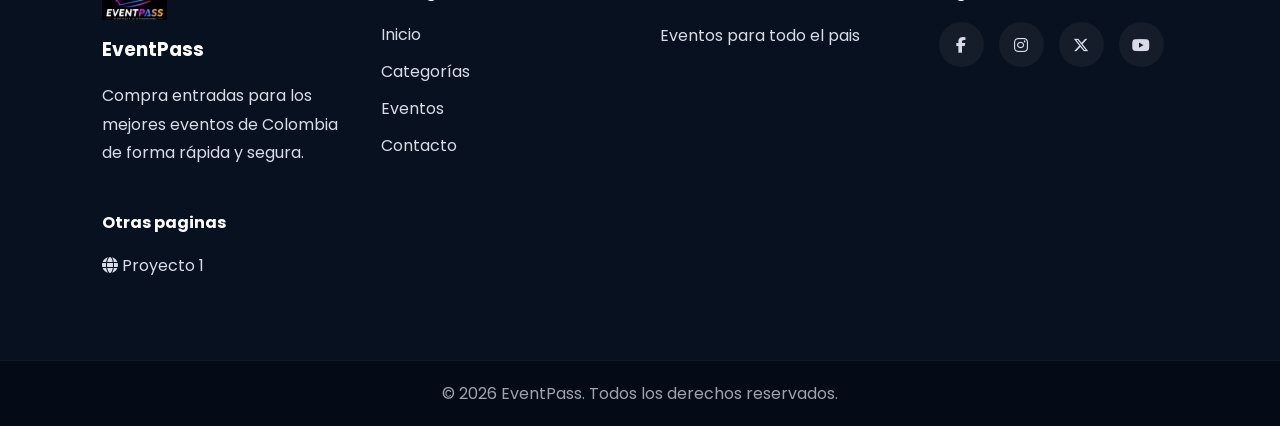
==== commit 9201346f: "final" ====
--- a/index.html
+++ b/index.html
@@ -437,22 +437,14 @@
         </h2>
 
         <p>
-
-            Recibe promociones, descuentos y conoce primero los nuevos eventos.
-
+            Comunicate con nosotros para recibir noticias y actualizaciones sobre los próximos eventos y promociones.
         </p>
-
-        <div class="suscripcion">
-
-            <input type="email" placeholder="Ingresa tu correo electrónico">
-
-            <button>
-
-                Suscribirme
-
-            </button>
-
-        </div>
+        <strong>evebtpass92@gmail.com</strong>
+
+        <br>
+
+        <strong>322######6</strong>
+
 
     </section>
 
@@ -518,30 +510,43 @@
 
             <div class="redes">
 
-                <a href="#">
+                <a href="https://www.facebook.com/" target="_blank">
 
                     <i class="fab fa-facebook-f"></i>
 
                 </a>
 
-                <a href="#">
+                <a href="https://www.instagram.com/" target="_blank">
 
                     <i class="fab fa-instagram"></i>
 
                 </a>
 
-                <a href="#">
+                <a href="https://x.com/?lang=es" target="_blank">
 
                     <i class="fab fa-x-twitter"></i>
 
                 </a>
 
-                <a href="#">
+                <a href="https://www.youtube.com/" target="_blank">
 
                     <i class="fab fa-youtube"></i>
 
                 </a>
 
+            </div>
+
+        </div>
+        <div>
+            <h4>
+
+                Otras paginas
+
+            </h4>
+            <div>
+                <a href="https://6a288a82e11767ec47cacf7d--htmlproyeciel.netlify.app" target="_blank">
+                    <i class="fa-solid fa-globe"></i> Proyecto 1
+                </a>
             </div>
 
         </div>
--- a/css/styles.css
+++ b/css/styles.css
@@ -1221,47 +1221,6 @@
 
 }
 
-.suscripcion {
-
-    display: flex;
-
-    justify-content: center;
-
-    gap: 15px;
-
-    flex-wrap: wrap;
-
-}
-
-.suscripcion input {
-
-    width: 380px;
-
-    max-width: 100%;
-
-    padding: 16px;
-
-    border: none;
-
-    outline: none;
-
-    border-radius: 40px;
-
-}
-
-.suscripcion button {
-
-    padding: 16px 30px;
-
-    border-radius: 40px;
-
-    color: white;
-
-    background: linear-gradient(90deg,
-            var(--primary),
-            var(--secondary));
-
-}
 
 /*==================================================
                     FOOTER
--- a/css/responsive.css
+++ b/css/responsive.css
@@ -290,19 +290,6 @@
 
     }
 
-    .suscripcion{
-
-        flex-direction:column;
-
-    }
-
-    .suscripcion input,
-
-    .suscripcion button{
-
-        width:100%;
-
-    }
 
     /* FOOTER */
 
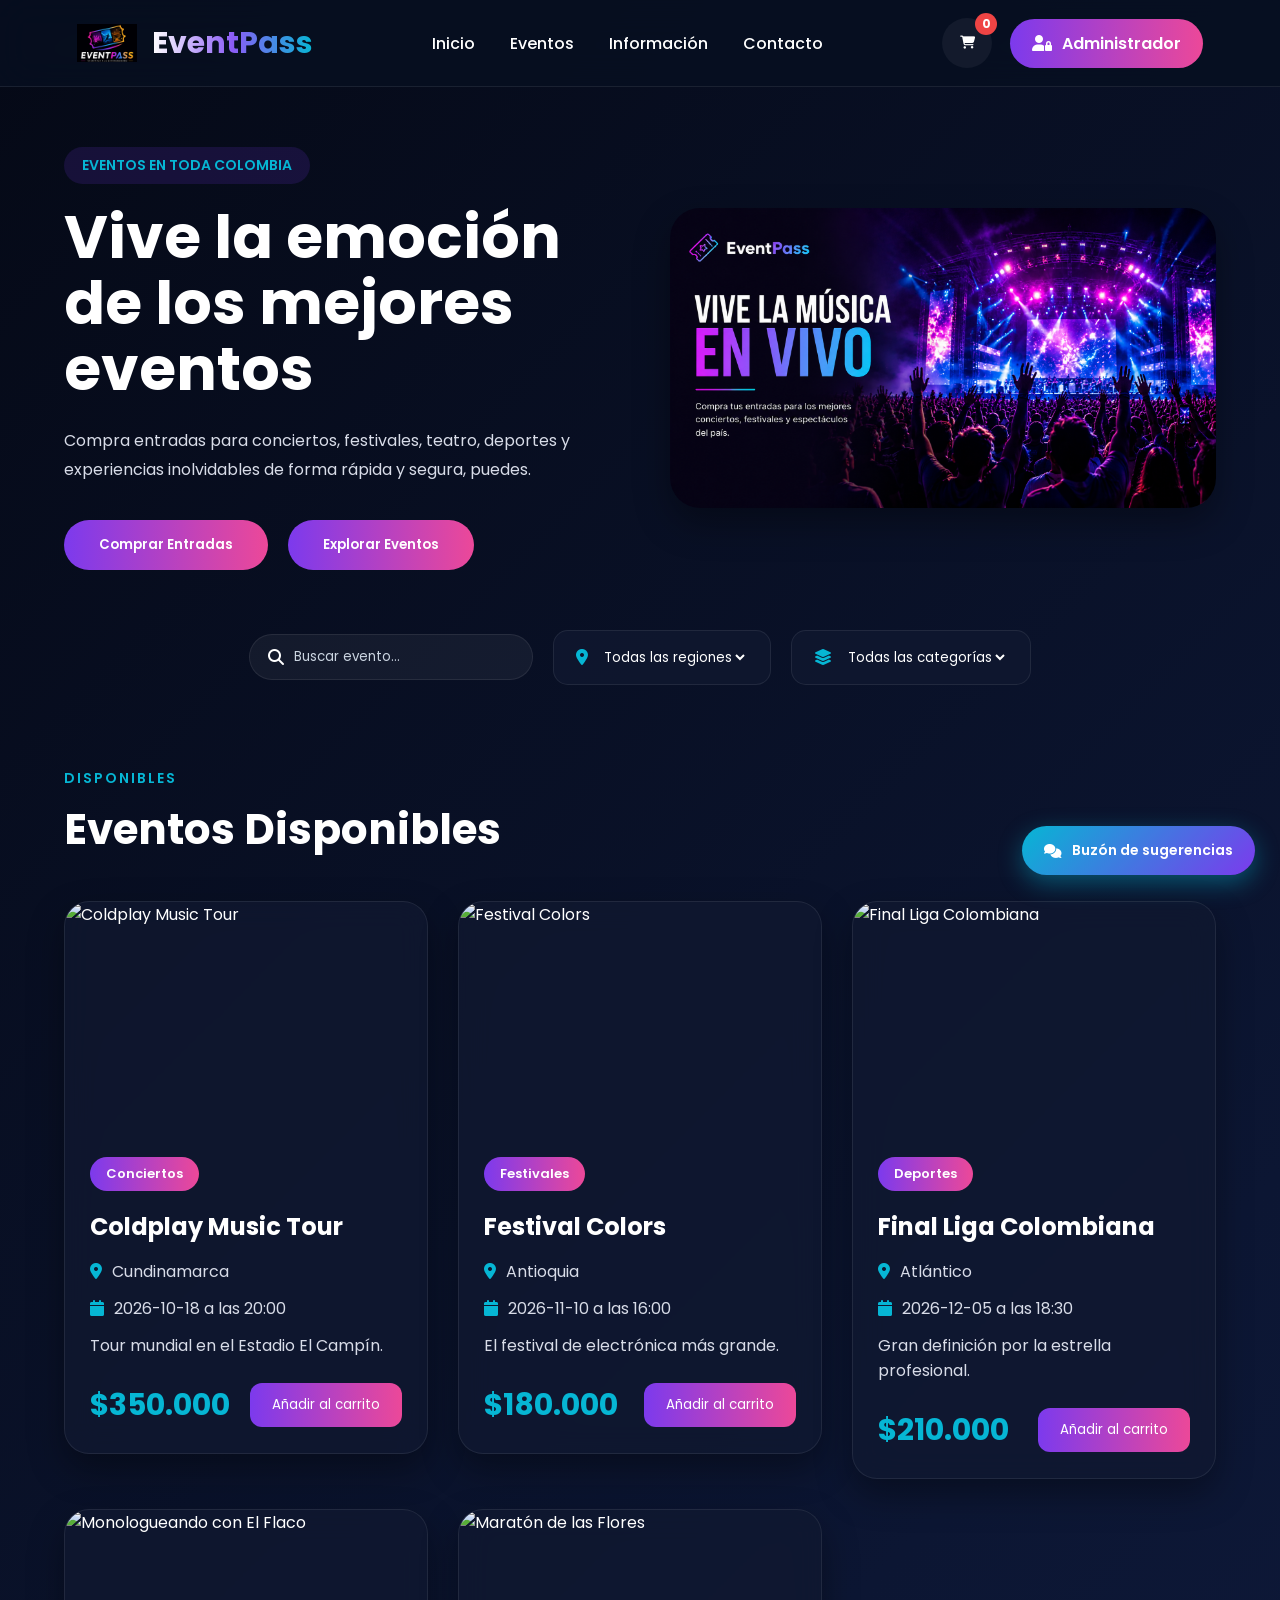
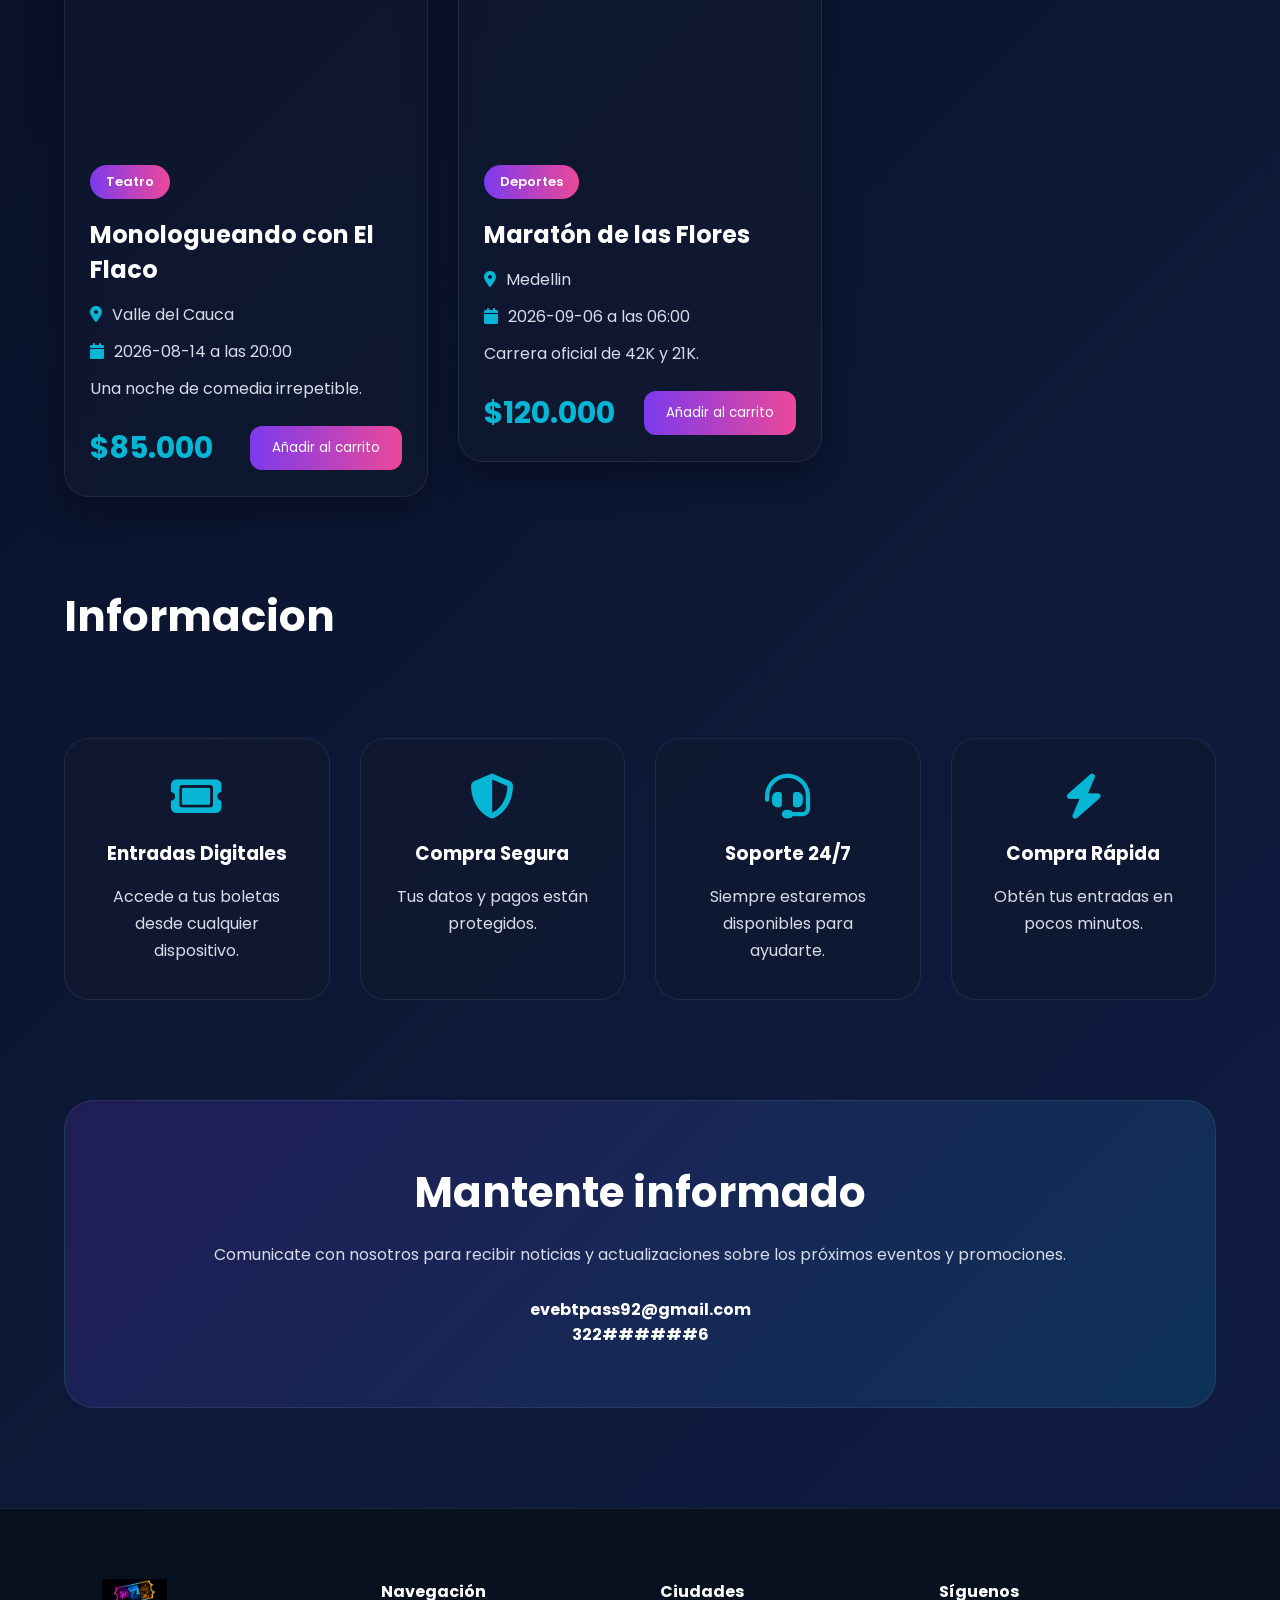
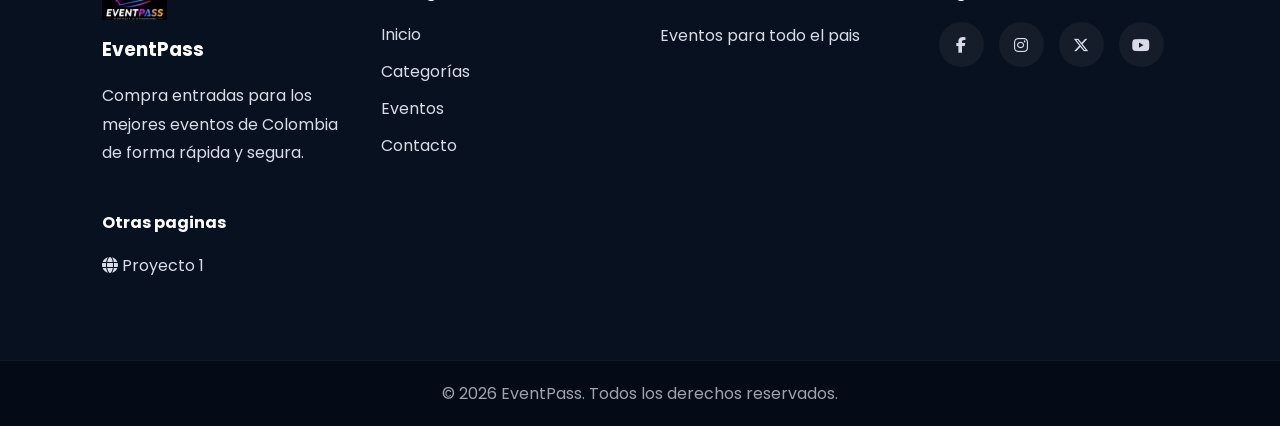
==== commit c6acc3bb: "evaluaciones" ====
--- a/index.html
+++ b/index.html
@@ -568,6 +568,8 @@
     <!--================ JAVASCRIPT ================-->
     <script type="module" src="js/components.js"></script>
     <script type="module" src="js/main.js"></script>
+    <script type="module" src="js/buzon-sugerencias.js"></script>
+    <script type="module" src="js/modulo-ciudades.js"></script>
 
 </body>
 
